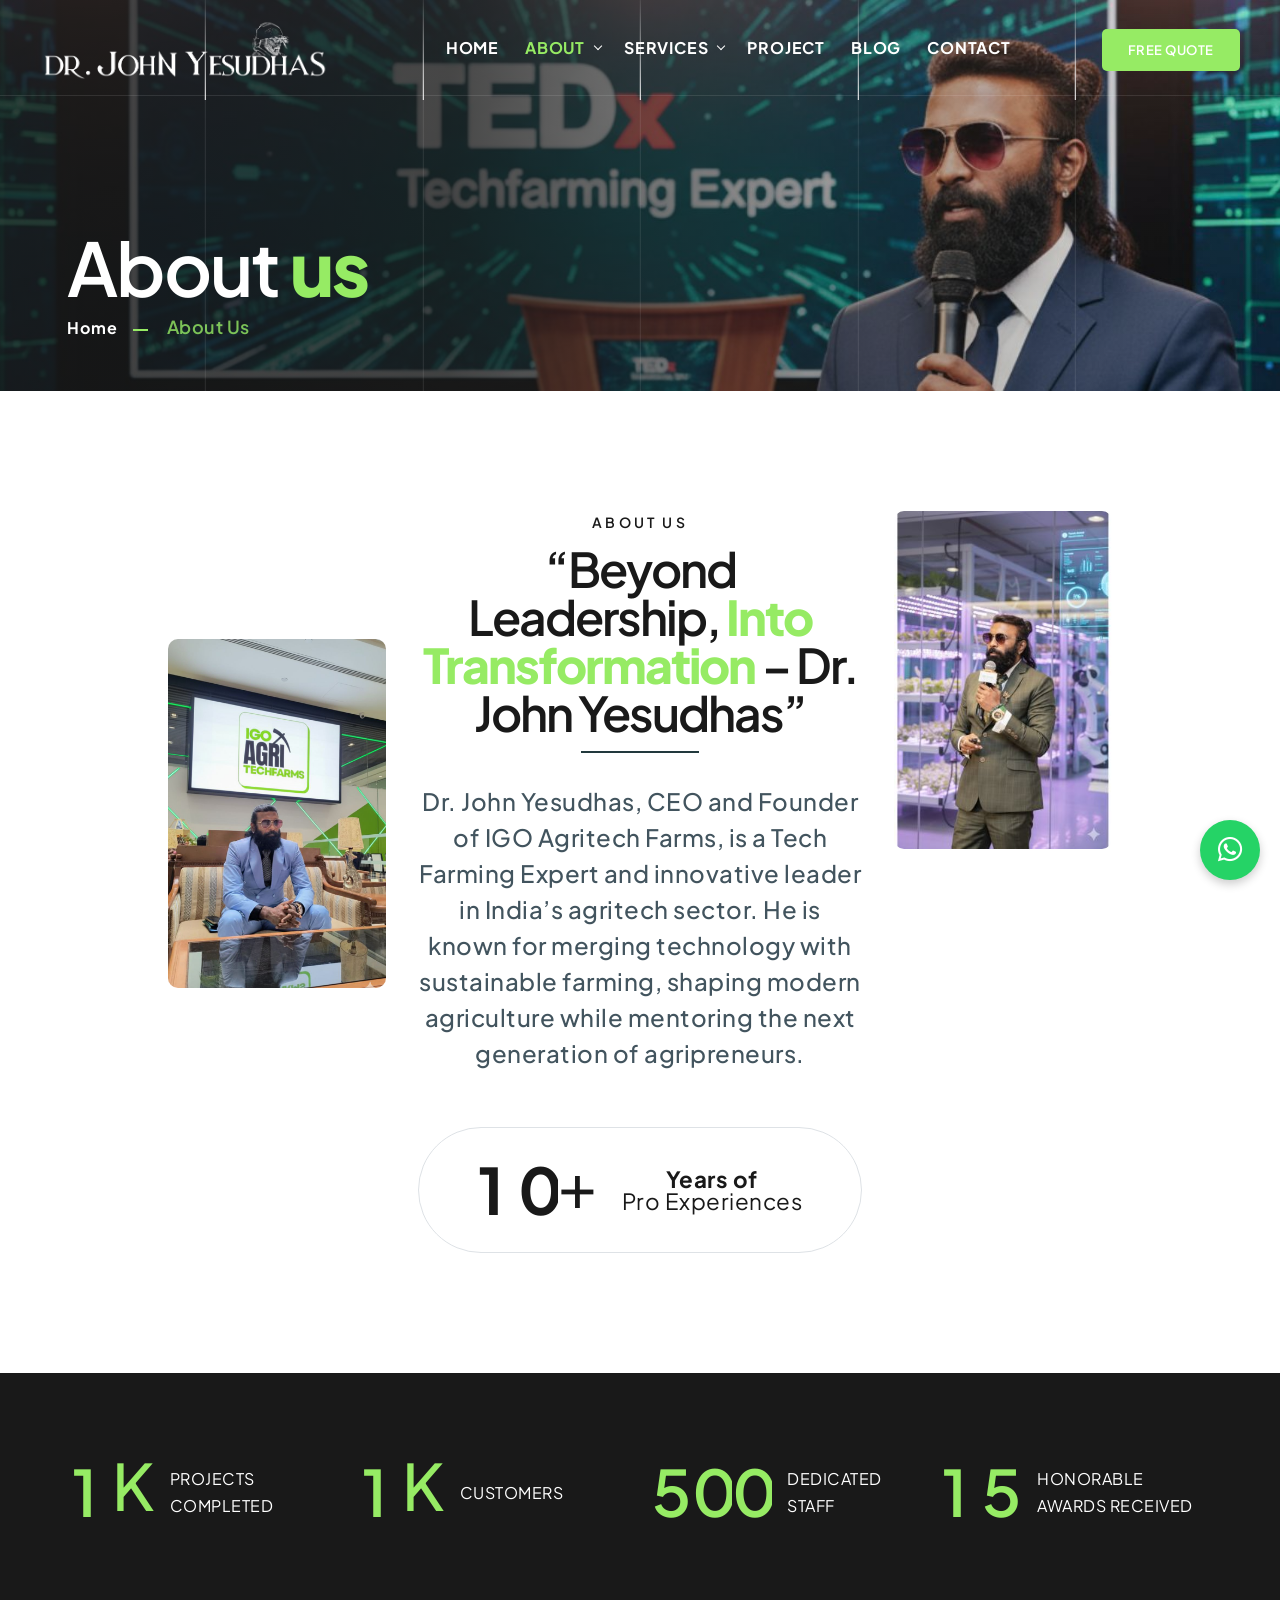
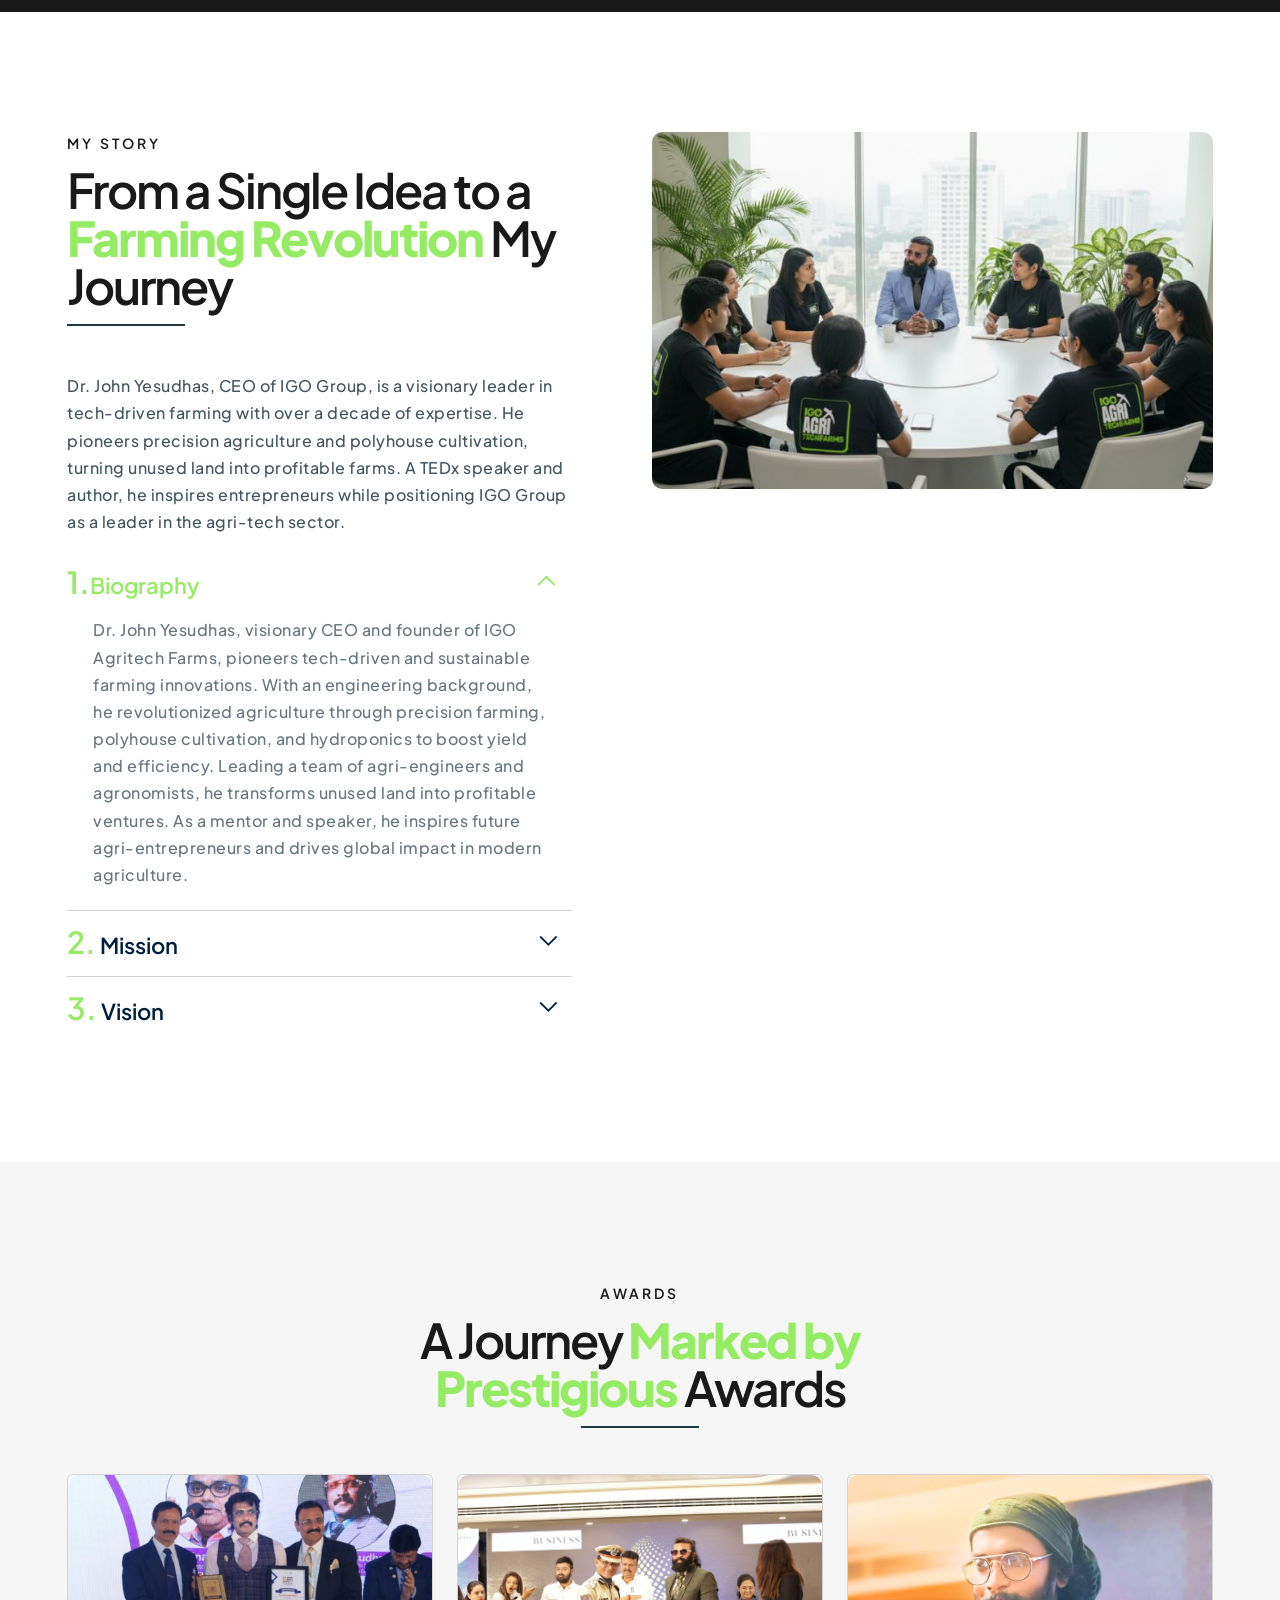
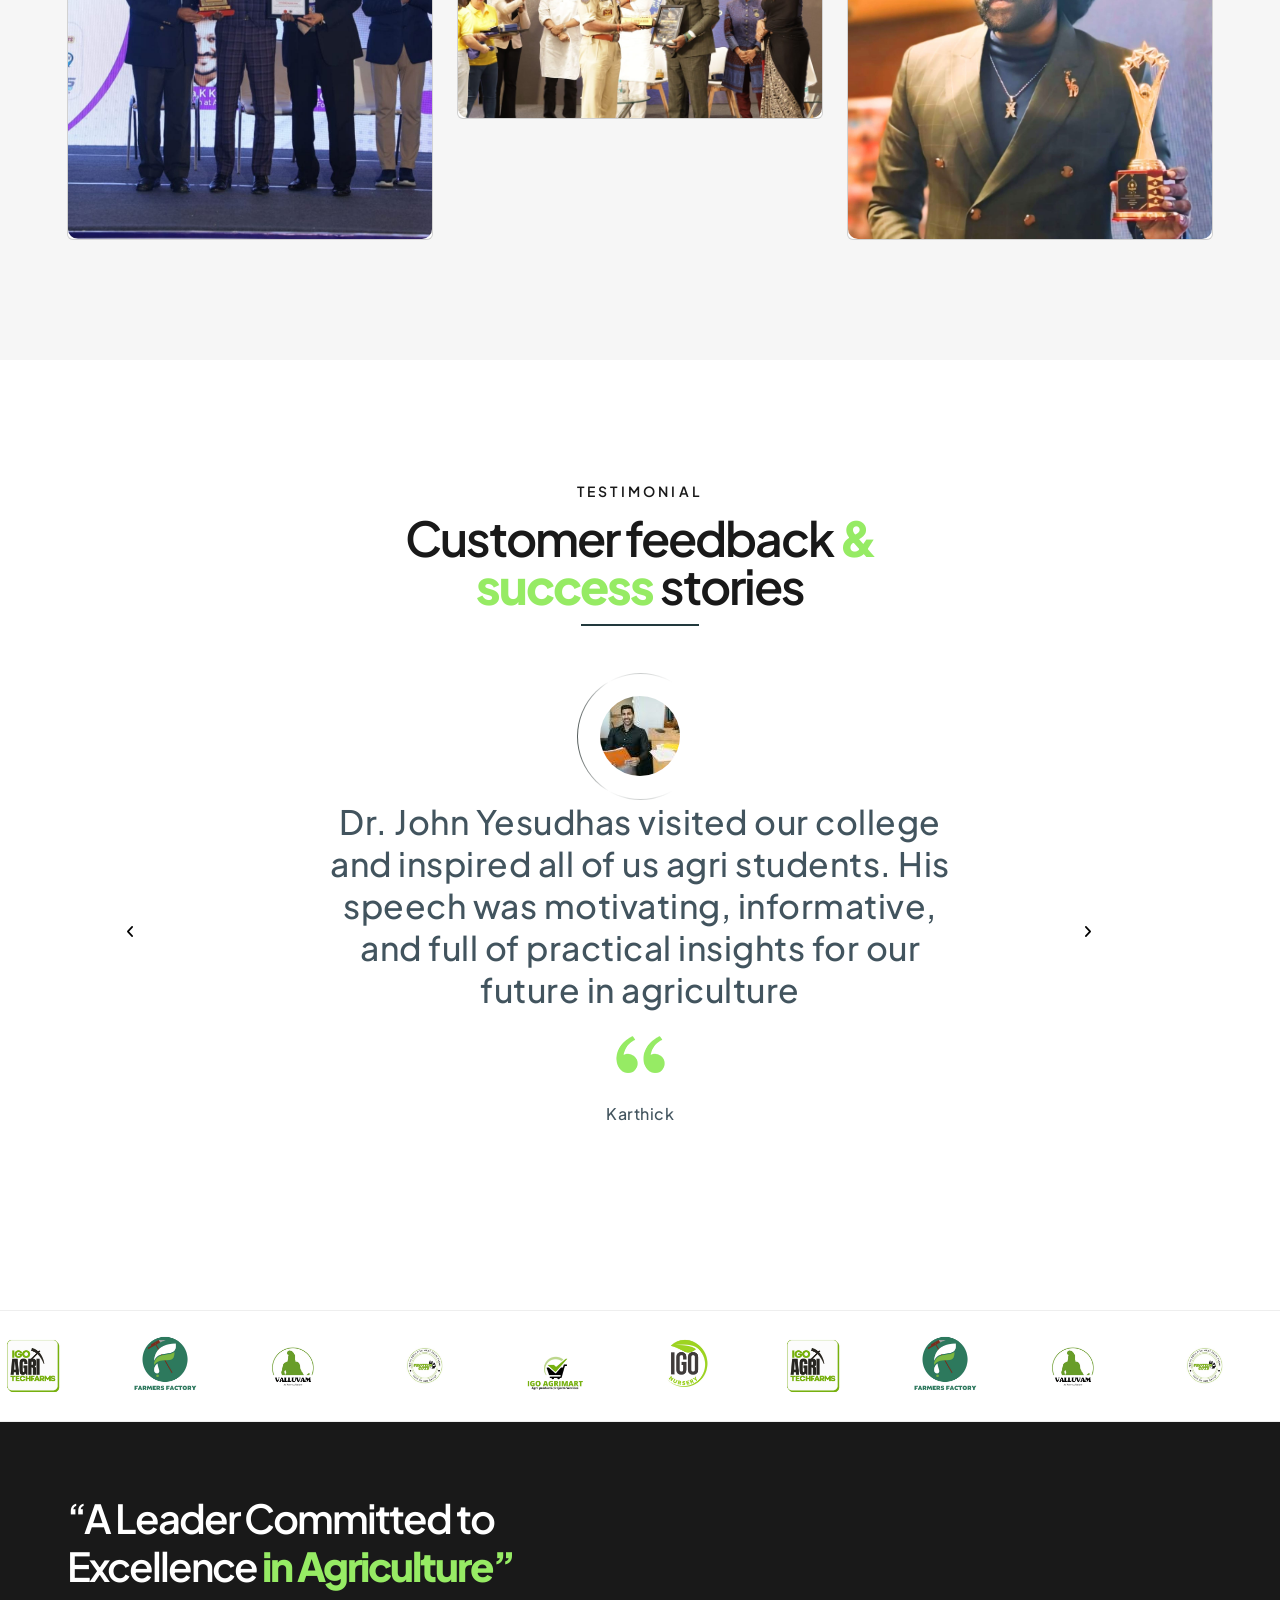
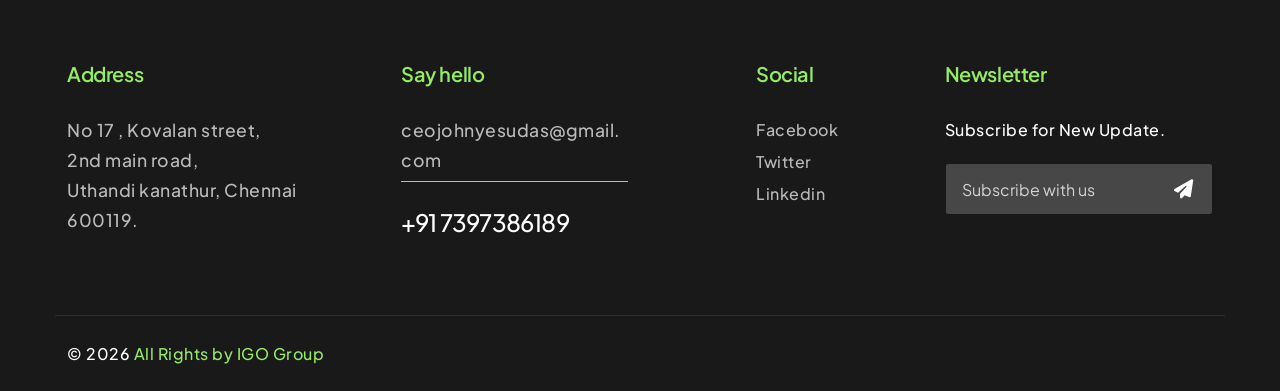
==== ceoprofile/ceo/about.html @ 913affe2 "Initial commit" ====
<!DOCTYPE html>
<html lang="en">

<head>

    <!-- metas -->
    <meta charset="utf-8">
    <meta name="author" content="Website Design Templates">
    <meta http-equiv="X-UA-Compatible" content="IE=edge">
    <meta name="viewport" content="width=device-width, initial-scale=1.0">
    <meta name="keywords" content="Digital Marketing & SEO Agency HTML Template">
    <meta name="description" content="Webrik - Digital Marketing & SEO Agency HTML Template">

    <!-- title  -->
    <title>Ceo Dr.John Yesudhas</title>

    <!-- favicon -->
    <link rel="shortcut icon" href="img/logos/favicon.jpg">
    <link rel="apple-touch-icon" href="img/logos/apple-touch-icon-57x57.jpg">
    <link rel="apple-touch-icon" sizes="72x72" href="img/logos/apple-touch-icon-72x72.jpg">
    <link rel="apple-touch-icon" sizes="114x114" href="img/logos/apple-touch-icon-114x114.jp">
    <link rel="stylesheet" href="https://cdnjs.cloudflare.com/ajax/libs/font-awesome/6.5.0/css/all.min.css">

    <!-- plugins -->
    <link rel="stylesheet" href="css/plugins.css">

    <!-- search css -->
    <link rel="stylesheet" href="search/search.css">

    <!-- quform css -->
    <link rel="stylesheet" href="quform/css/base.css">

    <!-- theme core css -->
    <link href="css/styles.css" rel="stylesheet">

    <!-- custom css -->
    <link href="css/custom.css" rel="stylesheet">
    <style>
        /* WhatsApp Button */
        .chat-btn {
            position: fixed;
            bottom: 20px;
            right: 20px;
            background-color: #25d366;
            color: #fff;
            border: none;
            border-radius: 50%;
            width: 60px;
            height: 60px;
            font-size: 28px;
            cursor: pointer;
            box-shadow: 0 4px 10px rgba(0, 0, 0, 0.2);
            z-index: 9999;
            display: flex;
            align-items: center;
            justify-content: center;
            transition: transform 0.3s ease;
        }

        .chat-btn:hover {
            transform: scale(1.1);
        }

        /* Popup */
        .chat-popup {
            position: fixed;
            bottom: 90px;
            right: 20px;
            width: 320px;
            background: #fff;
            border-radius: 12px;
            box-shadow: 0 4px 15px rgba(0, 0, 0, 0.3);
            flex-direction: column;
            overflow: hidden;
            z-index: 10000;

            /* Animation Defaults */
            opacity: 0;
            transform: translateY(30px);
            pointer-events: none;
            transition: all 0.3s ease;
        }

        .chat-popup.active {
            opacity: 1;
            transform: translateY(0);
            pointer-events: auto;
        }

        /* Header */
        .chat-header {
            background: #25d366;
            color: #fff;
            padding: 12px 16px;
            display: flex;
            justify-content: space-between;
            align-items: center;
        }

        .chat-header h4 {
            margin: 0;
            font-size: 18px;
        }

        .chat-header button {
            background: transparent;
            border: none;
            color: #fff;
            font-size: 24px;
            cursor: pointer;
        }

        /* Body */
        .chat-body {
            padding: 15px;
            display: flex;
            flex-direction: column;
            gap: 10px;
        }

        .chat-body input,
        .chat-body textarea {
            width: 100%;
            padding: 10px;
            border-radius: 8px;
            border: 1px solid #ccc;
            font-size: 14px;
        }

        .chat-body button {
            background-color: #25d366;
            border: none;
            color: #fff;
            padding: 10px;
            border-radius: 8px;
            cursor: pointer;
            font-size: 16px;
        }

        .chat-body button:hover {
            background-color: #1ebe57;
        }

        /* 🔹 Mobile Responsive */
        @media (max-width: 600px) {
            .chat-popup {
                width: 100%;
                height: 60%;
                right: 0;
                bottom: 0;
                border-radius: 20px 20px 0 0;
                transform: translateY(100%);
            }

            .chat-popup.active {
                transform: translateY(0);
            }

            .chat-btn {
                bottom: 15px;
                right: 15px;
                width: 55px;
                height: 55px;
                font-size: 26px;
            }
        }

        .brand-section {
            background: #fff;
            padding: 20px 0;
            overflow: hidden;
            border-top: 1px solid #eee;
            border-bottom: 1px solid #eee;
        }

        .brand-scroll {
            width: 100%;
            overflow: hidden;
            position: relative;
        }

        .brand-track {
            display: flex;
            align-items: center;
            width: max-content;
            gap: 60px;
            /* space between logos */
            animation: scrollLoop 30s linear infinite;
            will-change: transform;
            /* improves performance */
        }

        .brand-track img {
            height: 70px;
            /* medium size */
            width: auto;
            object-fit: contain;
            filter: grayscale(0%);
            transition: transform 0.3s ease, filter 0.3s ease;
        }

        /* Optional hover zoom */
        .brand-track img:hover {
            transform: scale(1.1);
            filter: grayscale(0%);
        }

        /* Loop scrolling animation */
        @keyframes scrollLoop {
            from {
                transform: translateX(0);
            }

            to {
                transform: translateX(-50%);
            }
        }

        /* Optional: pause when hover */
        .brand-section:hover .brand-track {
            animation-play-state: paused;
        }

        /* Responsive adjustments */
        @media (max-width: 768px) {
            .brand-track {
                gap: 40px;
                animation-duration: 45s;
                /* slower scroll for mobile */
            }

            .brand-track img {
                height: 50px;
            }
        }
    </style>

</head>

<body>

    <!-- PAGE LOADING
    ================================================== -->
    <div id="preloader"></div>

    <!-- MAIN WRAPPER
    ================================================== -->
    <div class="main-wrapper">

        <!-- HEADER
        ================================================== -->
        <header class="header-style1 menu_area-light">

            <div class="navbar-default border-bottom border-color-light-white">

                <!-- start top search -->
                <div class="top-search bg-primary">
                    <div class="container-fluid px-lg-1-6 px-xl-2-5 px-xxl-2-9">
                        <form class="search-form" action="search.html" method="GET" accept-charset="utf-8">
                            <div class="input-group">
                                <span class="input-group-addon cursor-pointer">
                                    <button class="search-form_submit fas fa-search text-white" type="submit"></button>
                                </span>
                                <input type="text" class="search-form_input form-control" name="s" autocomplete="off"
                                    placeholder="Type & hit enter...">
                                <span class="input-group-addon close-search mt-1"><i class="fas fa-times"></i></span>
                            </div>
                        </form>
                    </div>
                </div>
                <!-- end top search -->

                <div class="container-fluid px-lg-1-6 px-xl-2-5 px-xxl-2-9">
                    <div class="row align-items-center">
                        <div class="col-12 col-lg-12">
                            <div class="menu_area alt-font">
                                <nav class="navbar navbar-expand-lg navbar-light p-0">
                                    <div class="navbar-header navbar-header-custom">
                                        <!-- start logo -->
                                        <a href="index.html" class="navbar-brand">
                                            <img id="logo" src="img/logos/logo-inner.png" alt="logo"></a>
                                        <!-- end logo -->
                                    </div>

                                    <div class="navbar-toggler bg-primary"></div>

                                    <!-- start menu area -->
                                    <ul class="navbar-nav ms-auto" id="nav" style="display: none;">
                                        <li>
                                            <a href="index.html">Home</a>
                                            <!-- <ul>
                                                <li><a href="index.html">Home 01</a></li>
                                                <li><a href="index-02.html">Home 02</a></li>
                                                <li><a href="index-03.html">Home 03 - Dark Menu</a></li>
                                            </ul> -->
                                        </li>
                                        <li>
                                            <a href="about.html">About</a>
                                            <ul>
                                                <!-- <li><a href="services.html">Our Services</a></li> -->
                                                <li><a href="history.html">Our History</a></li>
                                                <!-- <li><a href="pricing.html">Pricing Plan</a></li> -->
                                                <li><a href="faq.html">FAQ's</a></li>
                                                <li><a href="awards.html">Awards</a></li>
                                                <li><a href="techfarming-innovation.html">Innovation</a></li>
                                                <!-- <li>
                                                    <a href="#">Others</a>
                                                    <ul>
                                                        <li><a href="404-page.html">404 Page</a></li>
                                                         <li><a href="coming-soon.html">Coming Soon</a></li> -->
                                                <!-- <li><a href="privacy-policy.html">Privacy Policy</a></li>
                                                        <li><a href="terms-conditions.html">Terms & Conditions</a></li>
                                                    </ul>
                                                </li>  -->
                                            </ul>
                                        </li>
                                        <li>
                                            <a href="#">Services</a>
                                            <ul>
                                                <li><a href="Empowering Farming.html">Empowering Farming Futures</a>
                                                </li>
                                                <li><a href="Innovation.html">Innovation Support</a></li>
                                                <li><a href="mentorship.html">Mentorship</a></li>
                                                <!-- <li><a href="brand-strategy.html">Brand Strategy</a></li>
                                                <li><a href="website-development.html">Website Development</a></li>
                                                <li><a href="seo-optimization.html">SEO Optimization</a></li> -->
                                            </ul>
                                        </li>
                                        <li>
                                            <a href="project.html">Project</a>
                                            <!-- <ul>
                                                <li>
                                                    <a href="#">Project</a>
                                                    <ul>
                                                        <!-- <li><a href="portfolio-two-columns.html">2 Columns</a></li>
                                                        <li><a href="portfolio.html">3 Columns - Standard</a></li> -->
                                            <!-- <li><a href="portfolio-four-columns.html">4 Columns</a></li>
                                                    </ul>
                                                </li>
                                                <li><a href="portfolio-details.html">Portfolio Details</a></li>
                                            </ul> -->
                                        </li>
                                        <li>
                                            <a href="blog.html">Blog</a>
                                            <!-- <ul>
                                                <li>
                                                    <a href="#">Blog Grid</a>
                                                    <ul>
                                                        <li><a href="blog-grid-two-columns.html">2 Columns</a></li>
                                                        <li><a href="blog-grid-two-columns-left-sidebar.html">2 Col –
                                                                Left Sidebar</a></li>
                                                        <li><a href="blog-grid-two-columns-right-sidebar.html">2 Col –
                                                                Right Sidebar</a></li>
                                                        <li><a href="blog-grid.html">3 Columns - Standard</a></li>
                                                    </ul>
                                                </li>
                                                <li><a href="blog-list.html">Blog List</a></li>
                                                <li><a href="blog-details.html">Blog Details</a></li>
                                            </ul> -->
                                        </li>
                                        <li><a href="contact.html">Contact</a></li>
                                    </ul>
                                    <!-- end menu area -->

                                    <!-- start attribute navigation -->
                                    <div class="attr-nav align-items-xl-center ms-xl-auto main-font">
                                        <ul>
                                            <!-- <li class="search"><a href="#"><i class="fas fa-search"></i></a></li> -->
                                            <li class="d-none d-xl-inline-block"><a href="contact.html"
                                                    class="btn-style01 md text-white"><span class="btn-text">Free
                                                        Quote</span></a></li>
                                        </ul>
                                    </div>
                                    <!-- end attribute navigation -->
                                </nav>
                            </div>
                        </div>
                    </div>
                </div>
            </div>
        </header>

        <!-- PAGE TITLE
        ================================================== -->
        <section class="page-title-section bg-img cover-background top-position1 left-overlay-secondary"
            data-overlay-dark="8" data-background="img/banner/page-title.jpg">
            <div class="container">
                <div class="row">
                    <div class="col-md-12">
                        <h1>About <span class="font-weight-800 text-primary">us</span></h1>
                        <ul class="list-unstyled">
                            <li><a href="index.html">Home</a></li>
                            <li>About Us</li>
                        </ul>
                    </div>
                </div>
            </div>
            <div class="line-animated">
                <span class="animated">&nbsp;</span>
                <span class="animated">&nbsp;</span>
                <span class="animated">&nbsp;</span>
                <span class="animated">&nbsp;</span>
                <span class="animated">&nbsp;</span>
            </div>
        </section>

        <!-- ABOUT
        ================================================== -->
        <section>
            <div class="container-fluid px-lg-8 px-xl-20 px-xxl-24">
                <div class="row mt-n1-9 justify-content-center">
                    <div class="col-6 col-lg-3 order-1 mt-1-9">
                        <div class="image-hover mt-lg-15 text-end wow fadeInUp" data-wow-delay="200ms">
                            <img src="img/content/about-08.jpg" alt="..." class="border-radius-10">
                        </div>
                    </div>
                    <div class="col-md-8 col-lg-6 order-3 order-lg-2 mt-1-9">
                        <div class="text-center px-xl-2 px-xxl-2-9">
                            <div class="section-title01 text-center center mb-1-9 mb-xxl-2-9 wow fadeInUp"
                                data-wow-delay="300ms">
                                <span class="text-secondary sub-title">About Us</span>
                                <h2 class="display-5 font-weight-600 lh-1 pb-3 mb-0 ls-minus-2px">“Beyond Leadership,
                                    <span class="text-primary font-weight-800">Into Transformation </span>– Dr. John
                                    Yesudhas”
                                </h2>
                            </div>
                            <p class="display-26 display-md-25 display-lg-24 display-xxl-22 lh-base mb-1-9 mb-lg-2-9 mb-xl-6 mb-xxl-10 wow fadeInUp"
                                data-wow-delay="400ms">Dr. John Yesudhas, CEO and Founder of IGO Agritech Farms, is a
                                Tech Farming Expert and innovative leader in India’s agritech sector. He is known for
                                merging technology with sustainable farming, shaping modern agriculture while mentoring
                                the next generation of agripreneurs.

                            </p>
                            <div class="d-flex align-items-center justify-content-center border rounded-pill py-2 py-xl-3 wow fadeInUp"
                                data-wow-delay="500ms">
                                <div class="display-3 text-secondary pe-4 font-weight-400">
                                    <div class="odometer" data-count="10">1</div>+
                                </div>
                                <div
                                    class="font-weight-700 text-secondary display-26 display-xl-25 display-xxl-23 lh-1">
                                    Years of <br> <span class="d-block font-weight-400">Pro Experiences</span>
                                </div>
                            </div>
                        </div>
                    </div>
                    <div class="col-6 col-lg-3 order-2 order-lg-3 mt-1-9">
                        <div class="text-start image-hover text-lg-end wow fadeInUp" data-wow-delay="600ms">
                            <img src="img/content/about-09.jpg" alt="..." class="border-radius-10">
                        </div>
                    </div>
                </div>
            </div>
        </section>

        <!-- COUNTER
        ================================================== -->
        <section class="bg-secondary counter-style01 py-9">
            <div class="container-fluid px-lg-8 px-xxl-20">
                <div class="row mt-n1-9">
                    <div class="col-sm-6 col-xl-3 mt-1-9 wow fadeInUp" data-wow-delay="200ms">
                        <div class="counter-bg">
                            <div class="flex-shrink-0">
                                <div class="text-primary lh-1 font-weight-500 d-inline-block display-3">
                                    <div class="odometer font-weight-600" data-count="1">1</div>K
                                </div>
                            </div>
                            <div class="flex-grow-1">
                                <div class="counter-title">
                                    <span class="text-white">Projects Completed</span>
                                </div>
                            </div>
                        </div>
                    </div>
                    <div class="col-sm-6 col-xl-3 mt-1-9 wow fadeInUp" data-wow-delay="300ms">
                        <div class="counter-bg">
                            <div class="flex-shrink-0">
                                <div class="text-primary lh-1 font-weight-500 d-inline-block display-3">
                                    <div class="odometer font-weight-600" data-count="1">1</div>K
                                </div>
                            </div>
                            <div class="flex-grow-1">
                                <div class="counter-title">
                                    <span class="text-white">Customers</span>
                                </div>
                            </div>
                        </div>
                    </div>
                    <div class="col-sm-6 col-xl-3 mt-1-9 wow fadeInUp" data-wow-delay="400ms">
                        <div class="counter-bg">
                            <div class="flex-shrink-0">
                                <div class="text-primary lh-1 font-weight-500 d-inline-block display-3">
                                    <div class="odometer font-weight-600" data-count="500">1</div>
                                </div>
                            </div>
                            <div class="flex-grow-1">
                                <div class="counter-title">
                                    <span class="text-white">Dedicated Staff</span>
                                </div>
                            </div>
                        </div>
                    </div>
                    <div class="col-sm-6 col-xl-3 mt-1-9 wow fadeInUp" data-wow-delay="500ms">
                        <div class="counter-bg">
                            <div class="flex-shrink-0">
                                <div class="text-primary lh-1 font-weight-500 d-inline-block display-3">
                                    <div class="odometer font-weight-600" data-count="15">1</div>
                                </div>
                            </div>
                            <div class="flex-grow-1">
                                <div class="counter-title">
                                    <span class="text-white">Honorable Awards Received</span>
                                </div>
                            </div>
                        </div>
                    </div>
                </div>
            </div>
        </section>

        <!-- PROCESS
        ================================================== -->
        <section>
            <div class="container">
                <div class="row mt-n1-9">
                    <div class="col-lg-6 mt-1-9 order-2 order-lg-1">
                        <div class="pe-xl-6">
                            <div class="section-title01 mb-1-9 mb-xl-2-9">
                                <span class="text-secondary sub-title">My Story</span>
                                <h2 class="display-5 font-weight-600 lh-1 pb-3 mb-0 ls-minus-2px">From a Single Idea to
                                    a <span class="text-primary font-weight-800">Farming Revolution </span>My Journey
                                </h2>
                            </div>
                            <p class="mb-0 mb-xl-3 wow fadeInUp" data-wow-delay="200ms">Dr. John Yesudhas, CEO of IGO
                                Group, is a visionary leader in tech-driven farming with over a decade of expertise. He
                                pioneers precision agriculture and polyhouse cultivation, turning unused land into
                                profitable farms. A TEDx speaker and author, he inspires entrepreneurs while positioning
                                IGO Group as a leader in the agri-tech sector.</p>
                            <div>
                                <div id="accordion" class="accordion-style style01">
                                    <div class="card wow fadeInUp" data-wow-delay="200ms">
                                        <div class="card-header" id="headingOne">
                                            <h5 class="mb-0">
                                                <button class="btn btn-link" data-bs-toggle="collapse"
                                                    data-bs-target="#collapseOne" aria-expanded="true"
                                                    aria-controls="collapseOne"><span
                                                        class="text-primary display-26 display-lg-22 display-xl-20">1.</span>Biography</button>
                                            </h5>
                                        </div>
                                        <div id="collapseOne" class="collapse show" aria-labelledby="headingOne"
                                            data-bs-parent="#accordion">
                                            <div class="card-body">
                                                Dr. John Yesudhas, visionary CEO and founder of IGO Agritech Farms,
                                                pioneers tech-driven and sustainable farming innovations. With an
                                                engineering background, he revolutionized agriculture through precision
                                                farming, polyhouse cultivation, and hydroponics to boost yield and
                                                efficiency. Leading a team of agri-engineers and agronomists, he
                                                transforms unused land into profitable ventures. As a mentor and
                                                speaker, he inspires future agri-entrepreneurs and drives global impact
                                                in modern agriculture. </div>
                                        </div>
                                    </div>
                                    <div class="card wow fadeInUp" data-wow-delay="300ms">
                                        <div class="card-header" id="headingTwo">
                                            <h5 class="mb-0">
                                                <button class="btn btn-link collapsed" data-bs-toggle="collapse"
                                                    data-bs-target="#collapseTwo" aria-expanded="false"
                                                    aria-controls="collapseTwo"><span
                                                        class="text-primary display-26 display-lg-22 display-xl-20">2.</span>
                                                    Mission</button>
                                            </h5>
                                        </div>
                                        <div id="collapseTwo" class="collapse" aria-labelledby="headingTwo"
                                            data-bs-parent="#accordion">
                                            <div class="card-body">
                                                To empower landowners and entrepreneurs by providing innovative,
                                                technology-driven farming solutions that maximize land use efficiency
                                                and profitability, while promoting sustainable and eco-friendly
                                                agricultural practices for a better future. Through education,
                                                motivation, and hands-on support, he aims to build successful
                                                agri-business ecosystems that inspire growth and transform communities.

                                            </div>
                                        </div>
                                    </div>
                                    <div class="card wow fadeInUp" data-wow-delay="400ms">
                                        <div class="card-header" id="headingThree">
                                            <h5 class="mb-0">
                                                <button class="btn btn-link collapsed" data-bs-toggle="collapse"
                                                    data-bs-target="#collapseThree" aria-expanded="false"
                                                    aria-controls="collapseThree"><span
                                                        class="text-primary display-26 display-lg-22 display-xl-20">3.</span>
                                                    Vision</button>
                                            </h5>
                                        </div>
                                        <div id="collapseThree" class="collapse" aria-labelledby="headingThree"
                                            data-bs-parent="#accordion">
                                            <div class="card-body">
                                                Dr. John Yesudhas, CEO of IGO Group, is a renowned tech farming expert
                                                and author specialized in precision agriculture. With over a decade of
                                                experience, he pioneers innovative farming techniques across all
                                                agricultural projects. Dr. John Yesudhas is dedicated to transforming
                                                traditional agriculture into a profitable, sustainable, and
                                                technology-driven industry that empowers farmers and nurtures future
                                                agritech leaders

                                            </div>
                                        </div>
                                    </div>
                                </div>
                            </div>
                        </div>
                    </div>
                    <div class="col-lg-6 mt-1-9 order-1 order-lg-2">
                        <div class="image-hover wow fadeInUp" data-wow-delay="600ms">
                            <img src="img/content/why-choose-02.jpg" alt="..." class="border-radius-10">
                        </div>
                    </div>
                </div>
            </div>
        </section>

        <!-- TEAM
        ================================================== -->
        <section class="bg-light">
            <div class="container">
                <div class="section-title01 text-center center mb-1-9 mb-xl-2-9">
                    <span class="text-secondary sub-title">Awards</span>
                    <h2 class="display-5 font-weight-600 lh-1 pb-3 mb-0 ls-minus-2px w-md-75 w-lg-65 w-xl-50 mx-auto">
                        A Journey <span class="text-primary font-weight-800"> Marked by Prestigious </span>Awards</h2>
                </div>
                <div class="row mt-n1-6">
                    <div class="col-md-6 col-lg-4 mt-1-6 wow fadeInUp" data-wow-delay="100ms">
                        <div class="card card-style04">
                            <div class="team-img">
                                <img src="img/awards/award-jpg.jpeg" alt="MSME Award" class="border-radius-10">
                                <div class="card-body">
                                    <span class="text-white opacity6">MSME AWARDS</span>
                                </div>
                            </div>
                            <ul class="mb-0 list-unstyled team-social">
                                <li><a href="#" class="text-white text-primary-hover"><i
                                            class="fa-brands fa-facebook-f"></i></a></li>
                                <li><a href="#" class="text-white text-primary-hover"><i
                                            class="fa-brands fa-x-twitter"></i></a></li>
                                <li><a href="#" class="text-white text-primary-hover"><i
                                            class="fab fa-linkedin-in"></i></a></li>
                                <li><a href="#" class="text-white text-primary-hover"><i class="ti-instagram"></i></a>
                                </li>
                            </ul>
                        </div>
                    </div>
                    <div class="col-md-6 col-lg-4 mt-1-6 wow fadeInUp" data-wow-delay="200ms">
                        <div class="card card-style04">
                            <div class="team-img">
                                <img src="img/awards/best-farm-engineering-company-i-india-2025.jpeg" alt="Best Farm Engineering Company in India 2025" class="border-radius-10">
                                <div class="card-body">
                                    <span class="text-white opacity6">INDIAS LEADING FARM ENGINEEERING BRAND
                                    </span>
                                </div>
                            </div>
                            <ul class="mb-0 list-unstyled team-social">
                                <li><a href="#" class="text-white text-primary-hover"><i
                                            class="fa-brands fa-facebook-f"></i></a></li>
                                <li><a href="#" class="text-white text-primary-hover"><i
                                            class="fa-brands fa-x-twitter"></i></a></li>
                                <li><a href="#" class="text-white text-primary-hover"><i
                                            class="fab fa-linkedin-in"></i></a></li>
                                <li><a href="#" class="text-white text-primary-hover"><i class="ti-instagram"></i></a>
                                </li>
                            </ul>
                        </div>
                    </div>
                    <div class="col-md-6 col-lg-4 mt-1-6 wow fadeInUp" data-wow-delay="300ms">
                        <div class="card card-style04">
                            <div class="team-img">
                                <img src="img/awards/award1-jpg.jpeg" alt="SISI Award" class="border-radius-10">
                                <div class="card-body">
                                    <span class="text-white opacity6">SISI AWARDS
                                    </span>
                                </div>
                            </div>
                            <ul class="mb-0 list-unstyled team-social">
                                <li><a href="#" class="text-white text-primary-hover"><i
                                            class="fa-brands fa-facebook-f"></i></a></li>
                                <li><a href="#" class="text-white text-primary-hover"><i
                                            class="fa-brands fa-x-twitter"></i></a></li>
                                <li><a href="#" class="text-white text-primary-hover"><i
                                            class="fab fa-linkedin-in"></i></a></li>
                                <li><a href="#" class="text-white text-primary-hover"><i class="ti-instagram"></i></a>
                                </li>
                            </ul>
                        </div>
                    </div>
                </div>
            </div>
        </section>


        <!-- TESTIMONIAL
        ================================================== -->
        <section>
            <div class="container">
                <div class="section-title01 text-center center mb-1-9 mb-xl-2-9">
                    <span class="text-secondary sub-title">Testimonial</span>
                    <h2 class="display-5 font-weight-600 lh-1 pb-3 mb-0 ls-minus-2px w-md-75 w-lg-65 w-xl-50 mx-auto">
                        Customer feedback <span class="text-primary font-weight-800">& success </span>stories
                    </h2>
                </div>

                <div class="row justify-content-center align-items-center">
                    <div class="col-10 col-xl-7">
                        <div class="testmonial-carousel-one owl-carousel w-100" data-owl='{
                      "loop": true,
                      "autoplay": true,
                      "autoplayTimeout": 3000,
                      "responsiveClass": true,
                      "smartSpeed": 900,
                      "dots": false,
                      "nav": true,
                      "navText": [
                        "<i class=\"fa-solid fa-angle-left\"></i>",
                        "<i class=\"fa-solid fa-angle-right\"></i>"
                      ],
                      "margin": 30,
                      "responsive": { "0": { "items": 1 }, "768": { "items": 1 } }
                    }'>

                            <div>
                                <div class="img">
                                    <img src="img/avatars/avatar-01.jpg" alt="..." class="rounded-circle">
                                </div>
                                <p class="display-25 display-sm-23 display-lg-18 lh-sm mb-4">
                                    Dr. John Yesudhas visited our college and inspired all of us agri students.
                                    His speech was motivating, informative, and full of practical insights for our
                                    future in agriculture
                                </p>
                                <img src="img/icons/quote-right.png" alt="..." class="mb-4">
                                <p>Karthick</p>
                            </div>

                            <div>
                                <div class="img">
                                    <img src="img/avatars/avatar-02.jpg" alt="..." class="rounded-circle">
                                </div>
                                <p class="display-25 display-sm-23 display-lg-18 lh-sm mb-4">
                                    Attending Dr. John Yesudhas’ speech was truly inspiring. His insights on
                                    agriculture,
                                    innovation, and technology were clear, informative, and easy to understand.
                                </p>
                                <img src="img/icons/quote-right.png" alt="..." class="mb-4">
                                <p>Sathish</p>
                            </div>

                            <div>
                                <div class="img">
                                    <img src="img/avatars/avatar-03.jpg" alt="..." class="rounded-circle">
                                </div>
                                <p class="display-25 display-sm-23 display-lg-18 lh-sm mb-4">
                                    Dr. John Yesudhas is a true role model for every young professional. His leadership,
                                    vision,
                                    and guidance inspire us to grow and excel in our careers.
                                </p>
                                <img src="img/icons/quote-right.png" alt="..." class="mb-4">
                                <p>Logesh</p>
                            </div>

                            <div>
                                <div class="img">
                                    <img src="img/avatars/avatar-04.jpg" alt="..." class="rounded-circle">
                                </div>
                                <p class="display-25 display-sm-23 display-lg-18 lh-sm mb-4">
                                    Our experience with IGO Group has been exceptional. Dr. John Yesudhas and his team
                                    made the project seamless,
                                    providing full support and expert guidance. Highly satisfied with the results!
                                </p>
                                <img src="img/icons/quote-right.png" alt="..." class="mb-4">
                                <p>Akil</p>
                            </div>
                        </div>
                    </div>
                </div>
            </div>
        </section>

        <section class="brand-section">
            <div class="brand-scroll">
                <div class="brand-track">
                    <!-- One full set -->
                    <img src="img/brand/brand-1.jpg" alt="Brand 1" />
                    <img src="img/brand/brand-2.jpg" alt="Brand 2" />
                    <img src="img/brand/brand-3.jpg" alt="Brand 3" />
                    <img src="img/brand/brand-4.jpg" alt="Brand 4" />
                    <img src="img/brand/brand-5.jpg" alt="Brand 5" />
                    <img src="img/brand/brand-6.jpg" alt="Brand 6" />

                    <!-- Duplicate set (for seamless looping) -->
                    <img src="img/brand/brand-1.jpg" alt="Brand 1" />
                    <img src="img/brand/brand-2.jpg" alt="Brand 2" />
                    <img src="img/brand/brand-3.jpg" alt="Brand 3" />
                    <img src="img/brand/brand-4.jpg" alt="Brand 4" />
                    <img src="img/brand/brand-5.jpg" alt="Brand 5" />
                    <img src="img/brand/brand-6.jpg" alt="Brand 6" />
                </div>
            </div>
        </section>

        <!-- WhatsApp Chat Button -->
        <button class="chat-btn" id="chatBtn">
            <i class="fa-brands fa-whatsapp"></i>
        </button>

        <!-- Popup Form -->
        <div class="chat-popup" id="chatPopup">
            <div class="chat-header">
                <h4>Chat with Us</h4>
                <button id="closeChat">&times;</button>
            </div>
            <div class="chat-body">
                <input type="text" id="userName" placeholder="Your Name" required>
                <textarea id="userMessage" rows="3" placeholder="Type your message..." required></textarea>
                <button id="sendMsg">Send on WhatsApp</button>
            </div>
        </div>
        <script>
            const chatBtn = document.getElementById('chatBtn');
            const chatPopup = document.getElementById('chatPopup');
            const closeChat = document.getElementById('closeChat');
            const sendMsg = document.getElementById('sendMsg');

            // Toggle Popup
            chatBtn.addEventListener('click', () => {
                chatPopup.classList.toggle('active');
            });

            closeChat.addEventListener('click', () => {
                chatPopup.classList.remove('active');
            });

            // Send WhatsApp Message
            sendMsg.addEventListener('click', (e) => {
                e.preventDefault();
                const name = document.getElementById('userName').value.trim();
                const message = document.getElementById('userMessage').value.trim();

                if (!name || !message) {
                    alert('Please enter your name and message');
                    return;
                }

                const phoneNumber = "7397386189";
                const text = `Hello, I'm ${name}. ${message}`;
                const whatsappURL = `https://wa.me/${phoneNumber}?text=${encodeURIComponent(text)}`;

                window.open(whatsappURL, '_blank');
            });

        </script>


        <!-- FOOTER
        ================================================== -->
        <footer class="bg-secondary pt-2-9 pt-md-6 pt-xl-8">
            <div class="container">
                <div class="row mb-2-9 mb-md-6 mb-xl-8">
                    <div class="col-md-8 col-xl-6">
                        <h2 class="mb-0 display-6 font-weight-600 text-white ls-minus-2px">“A Leader Committed to
                            Excellence <span class="font-weight-800 text-primary"> in Agriculture”</span></h2>
                    </div>
                </div>
                <div class="row border-bottom border-color-light-white pb-2-9 pb-md-6 pb-xl-8 mt-n2-9">
                    <div class="col-sm-6 col-xl-3 mt-2-9">
                        <h3 class="font-weight-600 text-primary h5 mb-1-6 mb-md-1-9">Address</h3>
                        <address class="mb-0 display-29 display-md-28 text-white opacity7">No 17 ,
                            Kovalan street,
                            <br>2nd main road,
                            <br> Uthandi kanathur, Chennai 600119.
                        </address>
                    </div>
                    <div class="col-sm-6 col-xl-3 mt-2-9">
                        <div class="ps-sm-2-6 ps-xxl-5">
                            <h3 class="font-weight-600 text-primary h5 mb-1-6 mb-md-1-9">Say hello</h3>
                            <p class="email"><a href="mailto:info@yourdomain.com"
                                    class="display-29 display-md-28">ceojohnyesudas@gmail.com
                                </a></p>
                            <p class="phone"><a href="tel:+442056581823"
                                    class="display-26 display-md-25 display-xl-24">+91 7397386189</a></p>
                        </div>
                    </div>
                    <div class="col-sm-6 col-xl-3 mt-2-9">
                        <div class="ps-xl-8 ps-xl-12">
                            <h3 class="font-weight-600 text-primary h5 mb-1-6 mb-md-1-9">Social</h3>
                            <ul class="footer-list mb-0 ps-0">
                                <li>
                                    <a href="https://www.facebook.com/johnyesudhass/">Facebook</a>
                                </li>
                                <li>
                                    <a href="#">Twitter</a>
                                </li>
                                <li>
                                    <a
                                        href="https://www.linkedin.com/in/drjohnyesudhas?utm_source=share&utm_campaign=share_via&utm_content=profile&utm_medium=android_app">Linkedin</a>
                                </li>
                            </ul>
                        </div>
                    </div>
                    <div class="col-sm-6 col-xl-3 mt-2-9">
                        <div class="ps-sm-2-6 ps-xl-0">
                            <h3 class="font-weight-600 text-primary h5 mb-1-6 mb-md-1-9">Newsletter</h3>
                            <p class="text-white w-95">Subscribe for New Update.</p>
                            <form class="quform newsletter-form" action="quform/newsletter-two.php" method="post"
                                enctype="multipart/form-data" onclick="">

                                <div class="quform-elements">
                                    <div class="row">

                                        <!-- Begin Text input element -->
                                        <div class="col-md-12">
                                            <div class="quform-element mb-0">
                                                <div class="quform-input">
                                                    <input class="form-control" id="email_address" type="text"
                                                        name="email_address" placeholder="Subscribe with us">
                                                </div>
                                            </div>
                                        </div>
                                        <!-- End Text input element -->

                                        <!-- Begin Submit button -->
                                        <div class="col-md-12">
                                            <div class="quform-submit-inner">
                                                <button class="btn btn-white text-white m-0" type="submit"><i
                                                        class="fas fa-paper-plane"></i></button>
                                            </div>
                                            <div class="quform-loading-wrap"><span class="quform-loading"></span></div>
                                        </div>
                                        <!-- End Submit button -->
                                    </div>

                                </div>

                            </form>
                        </div>
                    </div>
                </div>
                <div class="row py-4">
                    <div class="col-lg-12">
                        <p class="mb-0 text-white">&copy; <span class="current-year">&nbsp;</span>
                            <a href="#" class="text-primary text-white-hover">All Rights by IGO Group</a>
                        </p>
                    </div>
                </div>
            </div>
        </footer>

    </div>

    <!-- all js include start -->

    <!-- jQuery -->
    <script src="js/jquery.min.js"></script>

    <!-- popper js -->
    <script src="js/popper.min.js"></script>

    <!-- bootstrap -->
    <script src="js/bootstrap.min.js"></script>

    <!-- search -->
    <script src="search/search.js"></script>

    <!-- navigation -->
    <script src="js/nav-menu.js"></script>

    <!-- owl carousel -->
    <script src="js/owl.carousel.js"></script>

    <!-- jarallax -->
    <script src="js/jarallax.min.js"></script>

    <!-- jarallax video -->
    <script src="js/jarallax-video.js"></script>

    <!-- stellar js -->
    <script src="js/jquery.stellar.min.js"></script>

    <!-- waypoints js -->
    <script src="js/waypoints.min.js"></script>

    <!-- odometer js -->
    <script src="js/odometer.min.js"></script>

    <!-- countdown js -->
    <script src="js/countdown.js"></script>

    <!-- jquery.magnific-popup js -->
    <script src="js/jquery.magnific-popup.min.js"></script>

    <!-- lightgallery js -->
    <script src="js/lightgallery-all.js"></script>

    <!-- mousewheel js -->
    <script src="js/jquery.mousewheel.min.js"></script>

    <!-- wow js -->
    <script src="js/wow.js"></script>

    <!-- smoothscroll js -->
    <script src="js/smoothscroll.js"></script>

    <!-- custom scripts -->
    <script src="js/main.js"></script>

    <!-- form plugins js -->
    <script src="quform/js/plugins.js"></script>

    <!-- form scripts js -->
    <script src="quform/js/scripts.js"></script>

    <!-- all js include end -->

</body>

</html>
---- ceoprofile/ceo/css/plugins.css ----
/*-----------------------------------------------------------------------------------

    Theme Name: Webrik - Digital Marketing & SEO Agency HTML Template
    Description: Digital Marketing & SEO Agency HTML Template
    Author: Website Design Templates
    Version: 1.0

-----------------------------------------------------------------------------------*/

/* ----------------------------------------------------------------
			[ All CSS Plugins & Default Classes File ]
-----------------------------------------------------------------*/

/* == bootstrap == */
@import url("plugins/bootstrap.min.css");

/* == animate == */
@import url("plugins/animate.css");

/* == fontawesome icon font == */
@import url("plugins/fontawesome-all.min.css");

/* == themify font == */
@import url("plugins/themify-icons.css");

/* == magnific-popup == */
@import url("plugins/magnific-popup.css");

/* == owl.carousel == */
@import url("plugins/owl.carousel.css");

/* == owl theme.carousel == */
@import url("plugins/owl.theme.default.css");

/* == odometer theme default == */
@import url("plugins/odometer-theme-default.css");

/* == lightgallery css == */
@import url("plugins/lightgallery.css");

/* == default classes == */
@import url("plugins/default.css");

/* == navigation == */
@import url("plugins/nav-menu.css");
---- ceoprofile/ceo/search/search.css ----
/*Search styles*/
.search-form_label{ width: 100%; display: block; padding: 10px 50px 10px 10px; background: trancparent; border: 1px solid #c9c9c9; }
.search-form_input{ outline: none; background-color: transparent; border: none; -webkit-appearance: none; border-radius: 0; vertical-align: baseline; box-shadow: none; color: #000; display: block; width: 100%; font-size: 16px; line-height: 16px; height: 37px; }
.search-form + *{ margin-top: 25px; }
.search-form.on{ display: block; }
.search-form_submit { background: none; border:none; cursor: pointer; margin-top: 12px; line-height: normal; font-size: 16px; }

.search-frame,.search-frame body{ width: 100%; height: auto; background: transparent; }
.search-frame,.search-frame body,.search-frame h1,.search-frame h2,.search-frame h3,.search-frame h4,.search-frame h5,.search-frame h6,.search-frame p,.search-frame em{ margin: 0; padding: 0; border: 0; font-size: 100%; vertical-align: top; }
.search-frame img{ max-width: 100%; height: auto; }
.search-frame a{ color: inherit; text-decoration: none; -moz-transition: 0.3s all ease; -webkit-transition: 0.3s all ease; -o-transition: 0.3s all ease; transition: 0.3s all ease; }
.search-frame a:active{ background: transparent; }
.search-frame a:focus{ outline: none; }
.search-frame h4{ font-size: 20px; text-transform: none; margin-bottom: 10px; }
.search-frame h4 a:hover{ color: #000; }
.search-frame .search_list{ margin: 0; padding: 0; border: 0; vertical-align: top; list-style-type: none; counter-reset: num1; }
.search-frame .search_list p{ font-size: 15px; }
.search-frame .search_list .match{ color: #000; font-size: 12px; display: block; }
.search-frame .search_list li{ padding: 20px 20px 20px 50px; position: relative; -moz-transition: 0.3s all ease; -webkit-transition: 0.3s all ease; -o-transition: 0.3s all ease; transition: 0.3s all ease; }
.search-frame .search_list li:hover{ background: rgba(213, 213, 213,0.3); }
.search-frame .search_list li:before{ color: #000; content: counter(num1) '.'; font-weight: 600; counter-increment: num1; position: absolute; left: 5px; top: 15px; font-size: 20px; line-height: inherit; }
.search-frame .search_list li + li{ border-top: 3px solid #000; }
.search-frame .search{ color: #000; font-weight: 700; }
.search-frame .match{ color: #222533; font-size: 12px; display: block; }
.search-frame * + p{ margin-top: 16px; }
.search-frame .content{ padding-top: 40px; padding-bottom: 40px; }
.search-frame .search_head{ padding-bottom: 25px; }


@media screen and (max-width: 991px){
	.search-frame h4 { font-size: 18px; }
	.search-frame .search_list li { padding: 15px 15px 15px 50px; }
	.search-frame .search_list li:before { font-size: 18px; top: 13px; }
}

@media screen and (max-width: 767px){
	.search-frame h4 { font-size: 16px; }
	.search-frame .search_list li { padding: 15px 15px 15px 45px; }
	.search-frame .search_list li:before { font-size: 16px; top: 14px; }
}
---- ceoprofile/ceo/quform/css/base.css ----
/***************************************
 * Quform Responsive Ajax Contact Form
 *
 * Base Stylesheet
 *
 * Copyright (c) ThemeCatcher 2009 - 2021
 * https://www.themecatcher.net/
 ***************************************/
/*Border-box*/
.quform-outer, .quform-outer * {
	-webkit-box-sizing: border-box;
	-moz-box-sizing: border-box;
	box-sizing: border-box;
}

/*Clearfix*/
.quform-cf:before,
.quform-cf:after,
.quform-elements:before,
.quform-elements:after,
.quform-element:before,
.quform-element:after,
.quform-options:before,
.quform-options:after,
.quform-captcha:before,
.quform-captcha:after,
.quform-submit:before,
.quform-submit:after,
.quform-group-wrap:before,
.quform-group-wrap:after,
.quform-group-row:before,
.quform-group-row:after,
.quform-group-title-description-wrap:before,
.quform-group-title-description-wrap:after,
.quform-error-wrap:before,
.quform-error-wrap:after,
.quform-select-replaced .quform-input:before,
.quform-select-replaced .quform-input:after {
	content: " ";
	display: table;
}
.quform-cf:after,
.quform-elements:after,
.quform-element:after,
.quform-options:after,
.quform-captcha:after,
.quform-submit:after,
.quform-group-wrap:after,
.quform-group-row:after,
.quform-group-title-description-wrap:after,
.quform-error-wrap:after,
.quform-select-replaced .quform-input:after {
	clear: both;
}
.quform-cf,
.quform-elements,
.quform-element,
.quform-options,
.quform-captcha,
.quform-submit,
.quform-group-wrap,
.quform-group-row,
.quform-group-title-description-wrap,
.quform-error-wrap,
.quform-select-replaced .quform-input {
	zoom: 1;
} /* IE < 8 */

/*Cross browser fixes*/
.quform-inner input[type="checkbox"], .quform-inner input[type="radio"] {
	vertical-align: middle;
}
.quform-element > .quform-spacer > label, .quform-option label {
	vertical-align: middle;
	display: inline-block;
	min-height: 20px;
}
.quform-inner button::-moz-focus-inner {border: 0;}
.quform-inner :focus, .quform-inner a:focus{outline: 0}/* removes gray dotted outline */
.quform-inner input.middle:focus, .quform-inner select.middle:focus, .quform-inner textarea.middle:focus {outline-width: 0;}
.quform-inner input:focus, .quform-inner select:focus, .quform-inner textarea:focus {outline: none;}

.quform-inner textarea { overflow: auto; vertical-align:top; } /* IE7 + Chrome spacing fix */
.quform-inner button, .quform-inner input{ /* IE7 extra spacing fix */
	width: auto;
}
.quform-inner input[type="file"] {max-width: 100%;}

/*Main Wrappers*/
.quform-inner .quform-elements {
	margin: 0;
	padding: 0;
}
.quform-spacer {
	padding-bottom: 10px;
	height: 1px;
	height: auto;
	min-height: 1px;
}
.quform-element {
	height: 1px;
	height: auto;
	min-height: 1px;
}
/*Hidden*/
.quform-hidden {
	display: none
}
/*Required*/
.quform-element label span.quform-required {
	color: #cc0101;
	font-size: 10px;
}

/*Default input, selects and textareas*/
.quform-elements .quform-element-text input,
.quform-elements .quform-element-captcha input,
.quform-elements .quform-element-password input,
.quform-elements .quform-element select,
.quform-elements .quform-element textarea {
	margin: 0;
	margin-bottom: 3px;
	padding: 2px;
	min-width: 10px;
	max-width: 100%;
}
.quform-elements .quform-element-text input:hover,
.quform-elements .quform-element-captcha input:hover,
.quform-elements .quform-element-password input:hover,
.quform-elements .quform-element select:hover,
.quform-elements .quform-element textarea:hover,
.quform-elements .quform-element-text input:active,
.quform-elements .quform-element-captcha input:active,
.quform-elements .quform-element-password input:active,
.quform-elements .quform-element select:active,
.quform-elements .quform-element textarea:active,
.quform-elements .quform-element-text input:focus,
.quform-elements .quform-element-captcha input:focus,
.quform-elements .quform-element-password input:focus,
.quform-elements .quform-element select:focus,
.quform-elements .quform-element textarea:focus
{color: #000;}

/* Helper class to increase the height on textarea */
.quform-textarea  {
	height: 150px;
}

/* Default Label*/
.quform-element > label {
	font-weight: bold;
	padding-bottom: 10px;
	position: relative;
	display: inline-block;
	float: none;
	width: auto;
}

/*Element Description*/
.quform-element p.quform-description {
	padding: 2px 0 0;
	font-size: 11px;
	line-height: 15px;
	font-style: italic;
}

/*Headings*/
h3.quform-title {
	font-size: 22px;
	font-weight: bold;
	margin: 0;
	padding-bottom: 8px;
}

/*Form Description*/
p.quform-description {
	font-size: 12px;
	margin: 0;
	padding-bottom: 20px;
}

/*Check box and radio buttons*/
.quform-element .quform-options {
	margin: 0;
	padding: 0;
}
.quform-element .quform-options .quform-option {
	margin: 0;
	padding: 0;
	height: 25px;
	height: auto;
	min-height: 25px;
}
.quform-element .quform-options .quform-option label {
	position: relative;
}
.quform-elements .quform-element .quform-options .quform-option input {
	border: none;
}
.quform-options .quform-option label { line-height: 23px; }

/*Radio and checkboxes inline option*/
.quform-element .quform-options-inline > .quform-option {
	display: inline;
	padding: 0 15px 5px 0;
	float: left;
}
.quform-options-inline .quform-option label {white-space: nowrap;}

/*Captcha*/
.quform-captcha-inner {
   position: relative;
   float: left;
}
.quform-captcha-inner {
	position: relative;
	float: left;
	background: url(../images/captcha-refresh-icon.png) no-repeat center center;
}
.quform-captcha-inner img {
	max-width: 100%;
	display: block;
}
/*Groups*/
.quform-group-title-description-wrap {
	margin: 0 0 10px 0;
}
.quform-group-title {
	font-size: 17px;
	line-height: 25px;
	font-weight: bold;
	margin: 0;
	padding-bottom: 2px;
}
p.quform-group-description {
	font-size: 13px;
	line-height: 20px;
	margin: 0;
	padding-bottom: 0;
}
.quform-group-style-bordered > .quform-group-elements {
	border: solid 1px #CCC;
	padding: 10px 10px 0;
}
.quform-group-row {
	padding: 0;
	margin: 0;
}
.quform-group-row > .quform-element,
.quform-group-row > .quform-group-wrap,
.quform-group-row > .quform-submit {
	display: inline-block;
	*display: inline;
	zoom: 1;
	min-height: 1px;
	float: left;
	padding: 0;
	vertical-align: top;
}
.quform-group-row > .quform-submit.quform-submit-inline {
	margin-top: 17px;
}
.quform-group-alignment-proportional > .quform-group-elements > .quform-group-row-1cols > .quform-element,
.quform-group-alignment-proportional > .quform-group-elements > .quform-group-row-1cols > .quform-group-wrap,
.quform-group-alignment-proportional > .quform-group-elements > .quform-group-row-1cols > .quform-submit {
	width: 100%;
}
.quform-group-alignment-proportional > .quform-group-elements > .quform-group-row-2cols > .quform-element,
.quform-group-alignment-proportional > .quform-group-elements > .quform-group-row-2cols > .quform-group-wrap,
.quform-group-alignment-proportional > .quform-group-elements > .quform-group-row-2cols > .quform-submit  {
	width: 50%;
	*width: 49.9%;
}
.quform-group-alignment-proportional > .quform-group-elements > .quform-group-row-3cols  > .quform-element,
.quform-group-alignment-proportional > .quform-group-elements > .quform-group-row-3cols > .quform-group-wrap,
.quform-group-alignment-proportional > .quform-group-elements > .quform-group-row-3cols > .quform-submit  {
	width: 33.3%;
}
.quform-group-alignment-proportional > .quform-group-elements > .quform-group-row-4cols > .quform-element,
.quform-group-alignment-proportional > .quform-group-elements > .quform-group-row-4cols > .quform-group-wrap,
.quform-group-alignment-proportional > .quform-group-elements > .quform-group-row-4cols > .quform-submit {
	width: 25%;
	*width: 24.9%;
}
.quform-group-alignment-proportional > .quform-group-elements > .quform-group-row-5cols > .quform-element,
.quform-group-alignment-proportional > .quform-group-elements > .quform-group-row-5cols > .quform-group-wrap,
.quform-group-alignment-proportional > .quform-group-elements > .quform-group-row-5cols > .quform-submit {
	width: 20%;
	*width: 19.9%;
}
.quform-group-alignment-left > .quform-group-elements > .quform-group-row > .quform-element,
.quform-group-alignment-left > .quform-group-elements > .quform-group-row > .quform-group-wrap,
.quform-group-alignment-left > .quform-group-elements > .quform-group-row > .quform-submit {
	float: none;
	width: auto;
}
.quform-group-alignment-left > .quform-group-elements > .quform-group-row > .quform-group-alignment-proportional {
	width: 100%;
	clear: both;
}
/*Spacing in groups*/
.quform-group-alignment-proportional > .quform-group-elements > .quform-group-row > .quform-element .quform-spacer,
.quform-group-alignment-proportional > .quform-group-elements > .quform-group-row > .quform-submit .quform-submit-inner,
.quform-group-alignment-left > .quform-group-elements > .quform-group-row > .quform-element .quform-spacer,
.quform-group-alignment-left > .quform-group-elements > .quform-group-row > .quform-submit .quform-submit-inner {
	padding: 0 5px 10px 5px;
}
.quform-group-alignment-proportional > .quform-group-elements > .quform-group-row > .quform-element:first-child .quform-spacer,
.quform-group-alignment-proportional > .quform-group-elements > .quform-group-row > .quform-submit:first-child .quform-submit-inner,
.quform-group-alignment-left > .quform-group-elements > .quform-group-row > .quform-element:first-child .quform-spacer,
.quform-group-alignment-left > .quform-group-elements > .quform-group-row > .quform-submit:first-child .quform-submit-inner {
	padding-left: 0;
}
.quform-group-alignment-proportional > .quform-group-elements > .quform-group-row > .quform-element:last-child .quform-spacer,
.quform-group-alignment-proportional > .quform-group-elements > .quform-group-row > .quform-submit:last-child .quform-submit-inner,
.quform-group-alignment-left > .quform-group-elements > .quform-group-row > .quform-element:last-child .quform-spacer,
.quform-group-alignment-left > .quform-group-elements > .quform-group-row > .quform-submit:last-child .quform-submit-inner {
	padding-right: 0;
}
.quform-group-alignment-proportional > .quform-group-elements > .quform-group-row.quform-group-row-1cols > .quform-element .quform-spacer,
.quform-group-alignment-proportional > .quform-group-elements > .quform-group-row.quform-group-row-1cols > .quform-submit .quform-submit-inner,
.quform-group-alignment-left > .quform-group-elements > .quform-group-row.quform-group-row-1cols > .quform-element .quform-spacer,
.quform-group-alignment-left > .quform-group-elements > .quform-group-row.quform-group-row-1cols > .quform-submit .quform-submit-inner {
	padding: 0 5px 10px 5px;
}
.quform-group-wrap > .quform-group-elements .quform-group-wrap > .quform-group-elements {
	margin: 0 5px;
}
.quform-group-style-bordered.quform-group-wrap {
	margin-bottom: 15px;
}
.quform-group-wrap > .quform-group-elements .quform-group-row .quform-group-style-bordered.quform-group-wrap {
	margin-bottom: 0;
}
.quform-group-style-plain.quform-group-wrap {
	margin: 0;
}
.quform-group-wrap .quform-group-row > .quform-group-style-plain.quform-group-wrap {
	margin: 0;
}
.quform-group-wrap .quform-group-row > .quform-group-style-bordered.quform-group-wrap {
	padding: 0 0 10px 0;
	float: left;
}
.quform-group-wrap .quform-group-row.quform-group-row-1cols > .quform-group-style-bordered.quform-group-wrap {
	padding: 0 0 10px 0;
	float: none;
	clear: both;
}

/*LABEL / INPUT POSITION OPTIONS*/

/*label left*/
.quform-labels-left .quform-spacer > label {
	width: 150px;
	position: relative;
	float: left;
	padding-bottom: 10px;
}
/*label above*/
.quform-labels-above .quform-spacer > label {
	width: auto;
	float: none;
}
/*input left*/
.quform-labels-left .quform-input,
.quform-labels-left .quform-captcha {
	margin-left: 150px;
	padding-left: 10px;
}

/*input above - override*/
.quform-labels-left .quform-labels-above.quform-element .quform-input,
.quform-labels-left .quform-labels-above.quform-element .quform-captcha,
.quform-labels-left .quform-labels-above.quform-group-wrap .quform-input,
.quform-labels-left .quform-labels-above.quform-group-wrap .quform-captcha,

.quform-labels-above .quform-labels-left .quform-labels-above.quform-element .quform-input,
.quform-labels-above .quform-labels-left .quform-labels-above.quform-element .quform-captcha,
.quform-labels-above .quform-labels-left .quform-labels-above.quform-group-wrap .quform-input,
.quform-labels-above .quform-labels-left .quform-labels-above.quform-group-wrap .quform-captcha {
	margin-left: 0;
	padding-left: 0;
}
/*input left - override*/
.quform-labels-above .quform-labels-left.quform-element .quform-input,
.quform-labels-above .quform-labels-left.quform-element .quform-captcha,
.quform-labels-above .quform-labels-left.quform-group-wrap .quform-input,
.quform-labels-above .quform-labels-left.quform-group-wrap .quform-captcha,

.quform-labels-left .quform-labels-above .quform-labels-left.quform-element .quform-input,
.quform-labels-left .quform-labels-above .quform-labels-left.quform-element .quform-captcha,
.quform-labels-left .quform-labels-above .quform-labels-left.quform-group-wrap .quform-input,
.quform-labels-left .quform-labels-above .quform-labels-left.quform-group-wrap .quform-captcha {
	margin-left: 150px;
	padding-left: 10px;
}
/*label above- override*/
.quform-labels-left .quform-labels-above.quform-element .quform-spacer > label,
.quform-labels-left .quform-labels-above.quform-group-wrap .quform-spacer > label,

.quform-labels-above .quform-labels-left .quform-labels-above.quform-element .quform-spacer > label,
.quform-labels-above .quform-labels-left .quform-labels-above.quform-group-wrap .quform-spacer > label {
	width: auto;
	float: none;
	padding-bottom: 8px;
}
/*label left- override*/
.quform-labels-above .quform-labels-left.quform-element .quform-spacer > label,
.quform-labels-above .quform-labels-left.quform-group-wrap .quform-spacer > label,

.quform-labels-left .quform-labels-above .quform-labels-left.quform-element .quform-spacer > label,
.quform-labels-left .quform-labels-above .quform-labels-left.quform-group-wrap .quform-spacer > label {
	width: 150px;
	position: relative;
	float: left;
	padding-bottom: 10px;
}

/*Fix multi elements*/
.quform-labels-left .quform-input .quform-input-file {
	margin-left: 0 !important;
	padding-left: 0;
}

/*Submit button*/
.quform-submit {margin: 10px 0}
.quform-submit-inner {
	float: left;
}
.quform-submit button {
	margin: 0;
	cursor: pointer;
}
.quform-submit button span, .quform-submit button em {
	display: block;
	margin: 0;
	cursor: pointer;
}

/*Default*/
/*inner*/
.quform-submit button span {
	padding: 7px 20px;
}
/*outer*/
.quform-submit button em {
	font-style: normal;
}
/*Hover*/
/*outer*/
.quform-submit button:hover span {
}
/*inner*/
.quform-submit button:hover em {
}

/*Active*/
/*outer*/
.quform-submit button:active span {
}
/*inner*/
.quform-submit button:active em {
}

/*Loading the submit*/
.quform-loading-wrap {
	display: none;
	float: left;
	height: 10px;
	line-height: 10px;
	text-align: center;
	margin-top: 12px;
	margin-left: 5px;
}
.quform-loading-wrap .quform-loading {
	display: block;
	width: 30px;
	height: 10px;
	text-indent: -9999px;
	background: transparent url('../images/default-loading.gif') no-repeat center center;
}

/*Errors*/
.quform-errors {
	display: none;
}
.quform-errors {
	margin: 0;
	padding: 3px 0 6px 0;
}
.quform-errors > .quform-error, .quform-outer-no-js .quform-error {
	padding: 3px 10px 3px 25px;
	margin: 0;
	line-height: 16px;
	background: #F3CAC7 url('../images/error.png') no-repeat 3px center;
	color: #000;
	font-size: 12px;
	font-weight: normal;
	display: inline-block;
	border: 1px solid #fa8b83;
	float: left;
}
.quform-labels-left > .quform-spacer > .quform-errors-wrap {margin-left: 150px;}
.quform-labels-left > .quform-spacer > .quform-errors-wrap .quform-errors > .quform-error {margin-left: 10px !important;}
.quform-labels-above > .quform-spacer > .quform-errors-wrap .quform-errors .quform-error {margin-left: 0 !important;}

/*Success message*/
.quform-success-message, .quform-outer-no-js .quform-success-message {
	background: #cef4a9 url('../images/success.png') no-repeat 14px center;
	padding: 8px 20px 8px 45px;
	line-height: 18px;
	margin: 10px 0;
	border: 1px solid #80bb48;
	font-weight: normal;
	color: #000;
}

/*Fixes for consistent browsing*/
.quform-input .selector select {margin: 0!important; width: auto!important; height: 30px;}
.quform-input .quform-element-file-inner input[type="file"] {text-shadow: none !important;}
*:first-child+html .quform-input select {background: transparent !important; color:#000 !important;}
*:first-child+html .quform-input select option {background: #fff !important; color:#000 !important;}
.quform-element-radio input[type="radio"] {background: transparent !important; border: none transparent !important;}
.quform-element-checkbox input[type="checkbox"] {background: transparent !important; border: none transparent !important;}

/*Hide FOUC*/
.quform-js .quform-element-file .quform-input {
	display: none;
}
/*Tooltip icons*/
.quform-tooltip-icon {
	width: 15px;
	height: 15px;
	background: url('../images/help-icon.png') no-repeat right bottom;
	display: inline-block;
	cursor: pointer;
}
.quform-element-text.quform-labels-inside > .quform-spacer > label .quform-tooltip-icon,
.quform-element-textarea.quform-labels-inside > .quform-spacer > label .quform-tooltip-icon,
.quform-element-password.quform-labels-inside > .quform-spacer > label .quform-tooltip-icon,
.quform-element-captcha.quform-labels-inside > .quform-spacer > label .quform-tooltip-icon {
	position: absolute;
	right: -20px;
	top: 0;
}
.quform-tooltip-icon-content {
	display: none;
}

/* Quform PHP Specific */

/*Preset element sizes - full width*/
.quform-elements .quform-full-width.quform-element-text input,
.quform-elements .quform-full-width.quform-element-captcha input,
.quform-elements .quform-full-width.quform-element-password input,
.quform-elements .quform-full-width.quform-element select,
.quform-elements .quform-full-width.quform-element textarea {width: 100%; *width: 98%;}

/*Preset element sizes - small*/
.quform-elements .quform-small.quform-element-text input,
.quform-elements .quform-small.quform-element-captcha input,
.quform-elements .quform-small.quform-element-password input,
.quform-elements .quform-small.quform-element select,
.quform-elements .quform-small.quform-element textarea {width: 90px;}

/*Preset element sizes - medium*/
.quform-elements .quform-med.quform-element-text input,
.quform-elements .quform-med.quform-element-captcha input,
.quform-elements .quform-med.quform-element-password input,
.quform-elements .quform-med.quform-element select,
.quform-elements .quform-med.quform-element textarea {width: 130px;}

/*Preset element sizes - large*/
.quform-elements .quform-large.quform-element-text input,
.quform-elements .quform-large.quform-element-captcha input,
.quform-elements .quform-large.quform-element-password input,
.quform-elements .quform-large.quform-element select,
.quform-elements .quform-large.quform-element textarea {width: 200px;}

/*Preset element sizes - huge*/
.quform-elements .quform-huge.quform-element-text input,
.quform-elements .quform-huge.quform-element-captcha input,
.quform-elements .quform-huge.quform-element-password input,
.quform-elements .quform-huge.quform-element select,
.quform-elements .quform-huge.quform-element textarea {width: 360px;}

/*Preset element sizes - fat*/
.quform-elements .quform-fat.quform-element-text input,
.quform-elements .quform-fat.quform-element-captcha input,
.quform-elements .quform-fat.quform-element-password input,
.quform-elements .quform-fat.quform-element select,
.quform-elements .quform-fat.quform-element textarea {padding-top: 10px !important; padding-bottom: 10px !important;}

/*Preset button sizes - fat*/
.quform-button-fat.quform-submit .quform-submit-inner button span {padding: 15px 40px;}
/*Preset button sizes - small*/
.quform-button-small.quform-submit .quform-submit-inner button span {width: 90px;}
/*Preset button sizes - med*/
.quform-button-med.quform-submit .quform-submit-inner button span {width: 200px;}
/*Preset button sizes - large*/
.quform-button-large.quform-submit .quform-submit-inner button span {width: 400px;}
/*Preset button sizes - full width*/
.quform-button-full-width.quform-submit .quform-submit-inner,
.quform-button-full-width.quform-submit .quform-submit-inner button {width: 100%; max-width: 100%; float: none; display: block;}
.quform-button-full-width.quform-submit .quform-submit-inner {*width: 87%;} /*IE 7 fix*/
.quform-button-full-width.quform-submit .quform-submit-inner button span {width: 100%;}

/* Form processing error  */
.quform-error-title {
	font-size: 13px;
	font-weight: bold;
	color: #CC0000;
	margin-bottom: 8px;
}
.quform-error-message {
	margin-bottom: 10px;
	background: #F3CAC7;
	border: 1px solid #fa8b83;
	color: #111;
	padding: 8px;
}
.quform-error-message pre {
	margin: 3px 0 0 3px;
	font-style: italic;
	overflow: auto;
}
/* Replaced select menu text input */
.quform-select-replaced .quform-input input {
	float: left;
}
.quform-outer a.quform-cancel-button {
	background-image: url('../images/close.png');
	background-repeat: no-repeat;
	background-position: 0 0;
	float: left;
	display: inline-block;
	height: 16px;
	width: 16px;
	margin-top: 5px;
	margin-left: 2px;
}
/* Incase the image doesn't load - show refresh icon */
.quform-captcha-inner {
	min-height: 25px;
	min-width: 25px;
}
/* Grouped file upload spacing */
.quform-input-file {
	margin-top: 3px;
}
.quform-input-file:first-child {
	margin-top: 0;
}
/* No JS page */
.quform-outer-no-js {
	font-family: Arial, Helvetica, sans-serif;
	width: 80%;
	margin: 40px auto 0 auto;
}
.quform-outer-no-js .quform-success-message {
	-webkit-border-radius: 6px;
	border-radius: 6px;
	margin: 15px 0 15px 0;
}
.quform-outer-no-js .quform-wrapper {
	padding: 0 20px;
	border: 1px solid #ddd;
	background: #F8F8F8;
	-webkit-border-radius: 6px;
	border-radius: 6px;
}
.quform-outer-no-js .quform-errors {
	display: block;
}
.quform-outer-no-js .quform-errors-outer {
	padding-bottom: 10px;
}
.quform-outer-no-js .quform-error-wrap {
	float: left;
	padding: 10px 10px 10px 0;
}
.quform-outer-no-js .quform-error-label {
	font-weight: bold;
	font-size: 12px;
	margin-bottom: 2px;
}
.quform-outer-no-js .quform-title {
	font-size: 18px;
	margin: 10px 0 10px 0;
	padding: 10px 0 10px 0;
	border-bottom: 1px solid #ddd;
}

/* Tooltip styles */
/* tippy.umd.min.js v6.2.7 - MIT License */
.tippy-box[data-animation=fade][data-state=hidden]{opacity:0}[data-tippy-root]{max-width:calc(100vw - 10px)}.tippy-box{position:relative;background-color:#333;color:#fff;border-radius:4px;font-size:14px;line-height:1.4;outline:0;transition-property:transform,visibility,opacity}.tippy-box[data-placement^=top]>.tippy-arrow{bottom:0}.tippy-box[data-placement^=top]>.tippy-arrow:before{bottom:-7px;left:0;border-width:8px 8px 0;border-top-color:initial;transform-origin:center top}.tippy-box[data-placement^=bottom]>.tippy-arrow{top:0}.tippy-box[data-placement^=bottom]>.tippy-arrow:before{top:-7px;left:0;border-width:0 8px 8px;border-bottom-color:initial;transform-origin:center bottom}.tippy-box[data-placement^=left]>.tippy-arrow{right:0}.tippy-box[data-placement^=left]>.tippy-arrow:before{border-width:8px 0 8px 8px;border-left-color:initial;right:-7px;transform-origin:center left}.tippy-box[data-placement^=right]>.tippy-arrow{left:0}.tippy-box[data-placement^=right]>.tippy-arrow:before{left:-7px;border-width:8px 8px 8px 0;border-right-color:initial;transform-origin:center right}.tippy-box[data-inertia][data-state=visible]{transition-timing-function:cubic-bezier(.54,1.5,.38,1.11)}.tippy-arrow{width:16px;height:16px;color:#333}.tippy-arrow:before{content:"";position:absolute;border-color:transparent;border-style:solid}.tippy-content{position:relative;padding:5px 9px;z-index:1}

.tippy-box[data-theme~="quform"] {
	font-size: 13px;
}

/* Quform Responsive - Add your styles here */

/* Smaller than standard 960 (devices and browsers) */
@media only screen and (max-width: 959px) {

}

/* Tablet Portrait size to standard 960 (devices and browsers) */
@media only screen and (min-width: 768px) and (max-width: 959px) {

}

/* Tablet Portrait and below (devices and browser) */
@media only screen and (max-width: 768px) {
	/* Groups columns become stacked */
	.quform-group-row .quform-element, .quform-group-row .quform-group-wrap, .quform-group-row .quform-submit  {
		float: none;
		width: 100% !important;
		display: block;
	}
	.quform-group-row {margin: 0;}
	/* Elements become full width */
	.quform-elements .quform-element-text input, .quform-elements .quform-element-captcha input, .quform-elements .quform-element-password input, .quform-elements .quform-element select, .quform-elements .quform-element textarea {
		width: 100% !important;
		min-width: 100px;
	}
	/* keep date and time elements inline a bit longer */
	.quform-element-date select {
		width: 30% !important;
	}
	.quform-element-time select {
		width: 48% !important;
	}
	.quform-errors > .quform-error {
		float: none;
		display: block;
	}
	/* There is no elements to the right so no need for this right padding/margin */
	.quform-spacer, .quform-submit-inner {
		padding-right: 0 !important;
		padding-left: 0 !important;
	}
	.quform-group-elements {
		margin-right: 0 !important;
		margin-left: 0 !important;
	}
	/* Make radio and checkboxes a bit easier to select on touch devices */
	.quform-options .quform-option {
		background: rgba(0,0,0, 0.03); /*background color on phones*/
		margin-bottom: 5px !important;
	}
	.quform-options .quform-option label {
		display: block;
		padding: 5px;
	}
	.quform-options .quform-option label input[type=checkbox], .quform-options .quform-option label input[type=radio] {
		float: right !important;
		margin-top: 5px;
	}
	.quform-options-inline > .quform-option {
		display: block;
		padding: 0 !important;
		width: 32%;
		margin: 0 1% 2px 0 !important;
	}
	.quform-options-inline > .quform-option label {
		display: block;
	}
	.quform-submit button span {
		padding: 9px 20px;
	}
}

/* Mobile Landscape Size to Tablet Portrait (devices and browsers) */
@media only screen and (min-width: 480px) and (max-width: 767px) {

}

/* Mobile Portrait Size to Mobile Landscape Size (devices and browsers) */
@media only screen and (max-width: 479px) {
	/* Button is larger for easy clicking on small devices. */
	.quform-submit-inner {
		width: 100%;
		float: none;
	}
	.quform-submit button {
		margin: 0;
		width: 100% !important;
	}
	.quform-submit button span, .quform-submit button em {
		width: auto !important;
	}
	/* There is not enough room for left labels - so move them above */
	.quform-labels-left > .quform-spacer > label {
		float: none;
		width: auto;
	}
	.quform-labels-left.quform-element .quform-input, .quform-labels-left.quform-element .quform-captcha {
		margin-left: 0;
		padding-left: 0;
	}
	/* Less radio/check inputs per line on phones */
	.quform-options-inline > .quform-option {
		width: 49%;
	}
	/* Force all pre-sized elements full width */
	.quform-elements .quform-element-text input, .quform-elements .quform-element-captcha input, .quform-elements .quform-element-password input, .quform-elements .quform-element select, .quform-elements .quform-element textarea {
		width: 100% !important;
	}
	/* No JS page */
	.quform-outer-no-js {
		width: auto;
		margin: 10px;
	}
	.quform-outer-no-js .quform-wrapper {
		padding: 0 10px;
	}
	.quform-outer-no-js .quform-error-wrap {
		float: none;
		display: block;
		padding-right: 0;
	}
}
---- ceoprofile/ceo/css/styles.css ----
/*-----------------------------------------------------------------------------------

    Theme Name: Webrik - Digital Marketing & SEO Agency HTML Template
    Description: Digital Marketing & SEO Agency HTML Template
    Author: Website Design Templates
    Version: 1.0

-----------------------------------------------------------------------------------*/
/* ----------------------------------

    01. Common styles
    02. Button styles
    03. Navigation
    04. Banner
    05. Section Heading
    06. Page title
    07. Cards
    08. Portfolio
    09. Pagination
    10. Owl Carousel
    11. Scroll Section
    12. Accordion
    13. Pages
    14. Others
    15. Page Navigation
    16. Timeline
    17. Footer

---------------------------------- */
:root {
  --primary-color: #96eb64;
  --secondary-color: #191919; }

/*==============================
*    Common styles
*    ================================ */
/* loader */
#preloader {
  position: fixed;
  top: 0;
  right: 0;
  left: 0;
  bottom: 0;
  background-color: #fff;
  z-index: 999999;
  transition: 0.3s ease opacity;
  text-align: center;
  width: 100%;
  height: 100%; }
  #preloader:before {
    content: "";
    width: 80px;
    height: 80px;
    border: 3px solid #191919;
    display: block;
    border-radius: 50%;
    position: absolute;
    top: 50%;
    left: 50%;
    opacity: 0;
    transform: translate(-50%, -50%);
    animation-name: LoaderCicle;
    animation-duration: 2s;
    animation-iteration-count: infinite;
    animation-timing-function: linear; }
  #preloader:after {
    content: "";
    width: 80px;
    height: 80px;
    border: 3px solid #191919;
    display: block;
    border-radius: 50%;
    position: absolute;
    top: 50%;
    left: 50%;
    opacity: 0;
    transform: translate(-50%, -50%);
    animation-name: LoaderCicle;
    animation-duration: 2s;
    animation-iteration-count: infinite;
    animation-timing-function: linear;
    animation-delay: 1s; }

@keyframes LoaderCicle {
  0% {
    width: 0;
    height: 0;
    opacity: 0; }
  10% {
    width: 10px;
    height: 10px;
    opacity: 1; }
  80% {
    width: 60px;
    height: 60px;
    opacity: 0.1; }
  100% {
    width: 70px;
    height: 70px;
    opacity: 0; } }
/* theme color and basic options */
a:hover, a:active {
  color: #96eb64;
  text-decoration: none; }

.card, .card .card-body {
  color: #42545e; }

.text-secondary, .text-secondary-hover:hover {
  color: #191919 !important; }

.bg-primary {
  background-color: #96eb64 !important; }

.bg-light {
  background-color: rgba(25, 25, 25, 0.04) !important; }

.bg-secondary {
  background-color: #191919 !important; }

.primary-overlay[data-overlay-dark]:before {
  background: #96eb64; }

.secondary-overlay[data-overlay-dark]:before {
  background: #191919; }

.left-overlay-secondary[data-overlay-dark]:before {
  background: rgba(25, 25, 25, 0.76);
  /*background: linear-gradient(-90deg, transparent, $SecondaryColor 35%);*/
  background: linear-gradient(90deg, #191919 35%, transparent 100%); }

.text-primary, .text-primary-hover:hover {
  color: #96eb64 !important; }

.text-white-hover:hover {
  color: #fff !important; }

.border-color-primary {
  border-color: #96eb64 !important; }

.primary-shadow {
  box-shadow: 0 0.125rem 2rem rgba(0, 0, 0, 0.075) !important; }

.border-radius-top10px {
  border-radius: 10px 10px 0 0; }

.form-control {
  border-radius: 3px; }

.letter-spacing-minus-05px {
  letter-spacing: -0.5px; }

.ls-minus-2px {
  letter-spacing: -2px; }

/* height */
.min-vh-100 {
  min-height: 100vh; }

.height-400 {
  height: 400px; }

.min-height-500 {
  min-height: 500px; }

.min-height-54 {
  min-height: 54px; }

.height-10px {
  height: 10px; }

@media screen and (max-width: 991px) {
  .min-height-500 {
    min-height: 385px; } }
@media screen and (min-width: 992px) {
  .min-width {
    min-width: 100vw; } }
@media screen and (min-width: 992px) {
  .vw-lg-50 {
    width: 50vw; } }
.border-top-radius-10 {
  border-top-left-radius: 10px;
  border-top-right-radius: 10px; }

.border-text {
  text-fill-color: transparent;
  text-stroke-color: #fff;
  -webkit-text-fill-color: transparent;
  -webkit-text-stroke-color: #fff;
  -webkit-text-stroke-width: 1px;
  stroke-width: 1px; }

/* image effect */
.image-hover {
  position: relative;
  overflow: hidden; }
  .image-hover:after {
    content: "";
    position: absolute;
    width: 200%;
    height: 0%;
    left: 50%;
    top: 50%;
    background-color: rgba(255, 255, 255, 0.3);
    transform: translate(-50%, -50%) rotate(-45deg);
    z-index: 1; }
  .image-hover:hover:after, .image-hover:active:after, .image-hover:focus:after {
    height: 250%;
    transition: all 600ms linear;
    background-color: transparent; }

.sticky-top-style {
  position: sticky;
  top: 130px;
  z-index: 1; }

/* scroll to top */
.scroll-top-percentage {
  height: 60px;
  width: 60px;
  border-radius: 50%;
  position: fixed;
  bottom: 40px;
  color: #fff;
  right: 50px;
  -webkit-transform: scale(0);
  transform: scale(0);
  display: -ms-grid;
  display: grid;
  place-items: center;
  cursor: pointer;
  visibility: hidden;
  opacity: 0;
  -webkit-transition: all 0.3s;
  transition: all 0.3s;
  z-index: 100; }
  .scroll-top-percentage.active {
    -webkit-transform: scale(1);
    transform: scale(1);
    opacity: 1;
    visibility: visible;
    -webkit-animation: 500ms ease-in-out 0s normal none 1 running scrollToTop;
    animation: 500ms ease-in-out 0s normal none 1 running scrollToTop;
    -webkit-transition: 0.3s;
    transition: 0.3s; }

@media screen and (max-width: 1199px) {
  .scroll-top-percentage {
    right: 30px;
    bottom: 20px; } }
#scroll-value {
  height: calc(100% - 6px);
  width: calc(100% - 6px);
  color: var(--rr-common-white);
  border-radius: 50%;
  display: -ms-grid;
  display: grid;
  place-items: center;
  font-size: 16px;
  font-weight: 600; }
  #scroll-value i {
    font-size: 20px; }

@-webkit-keyframes scrollToTop {
  0% {
    -webkit-transform: translate3d(0, 80%, 0);
    transform: translate3d(0, 80%, 0);
    visibility: visible; }
  to {
    -webkit-transform: translateZ(0);
    transform: translateZ(0); } }
@keyframes scrollToTop {
  0% {
    -webkit-transform: translate3d(0, 80%, 0);
    transform: translate3d(0, 80%, 0);
    visibility: visible; }
  to {
    -webkit-transform: translateZ(0);
    transform: translateZ(0); } }
/*list-style01*/
.list-style01 {
  list-style: none;
  margin: 0;
  padding-left: 0; }
  .list-style01 li {
    position: relative;
    padding-left: 30px;
    font-size: 19px;
    margin-bottom: 18px; }
    .list-style01 li:last-child {
      margin-bottom: 0; }
    .list-style01 li::before {
      content: "\f058";
      position: absolute;
      font-family: "Font Awesome 6 Free";
      left: 0px;
      top: 0px;
      transition: all .2s ease-in-out 0s;
      color: #fff;
      font-size: 19px;
      display: flex;
      justify-content: center;
      align-items: center;
      color: #96eb64; }

@media screen and (max-width: 1199px) {
  .list-style01 li {
    font-size: 18px; } }
@media screen and (max-width: 767px) {
  .list-style01 li {
    font-size: 16px; } }
/*list-style02*/
.list-style02 li {
  margin-bottom: 10px; }
  .list-style02 li:last-child {
    margin-bottom: 0; }
  .list-style02 li a {
    font-size: 18px;
    font-weight: 500;
    color: #fff;
    transition-duration: .2s; }
  .list-style02 li:hover a {
    color: #96eb64; }

/* list-style03 */
.list-style03 {
  list-style: none;
  padding-left: 0; }
  .list-style03 li {
    line-height: 32px;
    padding-left: 30px;
    position: relative;
    margin-bottom: 8px; }
    .list-style03 li:last-child {
      margin-bottom: 0; }
    .list-style03 li:before {
      content: '\f058';
      font-family: "Font Awesome 6 Free";
      font-size: 18px;
      position: absolute;
      top: 0;
      left: 0;
      font-weight: 700;
      line-height: 35px;
      color: #96eb64; }
  .list-style03.second li {
    color: #fff; }
    .list-style03.second li:before {
      color: #fff; }

/* list-style04 */
.list-style04 li {
  margin-bottom: 17px;
  color: rgba(255, 255, 255, 0.6); }
  .list-style04 li:last-child {
    margin-bottom: 0; }
  .list-style04 li span {
    text-transform: uppercase;
    font-weight: 700;
    padding-right: 3px;
    color: #fff;
    font-size: 16px; }

/*============================== 
* Button styles * 
================================ */
/* btn-style01 */
.btn-style01 {
  position: relative;
  z-index: 1;
  overflow: hidden;
  text-transform: uppercase;
  color: #ffffff !important;
  font-size: 15px;
  font-weight: 600;
  text-align: center;
  padding: 12px 30px !important;
  display: inline-block;
  background-color: #96eb64;
  -webkit-transition: 0.4s;
  transition: 0.4s;
  border: none;
  border-radius: 5px; }
  .btn-style01:before {
    content: "";
    position: absolute;
    z-index: -1;
    width: 0;
    height: 0;
    display: block;
    border-radius: 30px;
    background-color: #191919;
    -webkit-transform: translate(-50%, -50%);
    transform: translate(-50%, -50%);
    -webkit-transition: width 0.5s ease-in-out, height 0.5s ease-in-out;
    transition: width 0.5s ease-in-out, height 0.5s ease-in-out; }
  .btn-style01:hover:before, .btn-style01:active:before, .btn-style01:focus:before {
    width: 200%;
    height: 600px; }
  .btn-style01.secondary {
    background-color: #191919 !important; }
    .btn-style01.secondary:hover, .btn-style01.secondary:active, .btn-style01.secondary:focus {
      color: #96eb64 !important; }
    .btn-style01.secondary:before {
      background-color: #fff; }
  .btn-style01:hover, .btn-style01:active, .btn-style01:focus {
    color: #fff;
    border-radius: 3px; }
  .btn-style01.white {
    background-color: #fff !important;
    color: #191919 !important; }
    .btn-style01.white:hover, .btn-style01.white:active, .btn-style01.white:focus {
      color: #fff !important; }
  .btn-style01.white.primary-hover:before {
    background-color: #96eb64 !important; }
  .btn-style01.white.primary-hover:hover, .btn-style01.white.primary-hover:active, .btn-style01.white.primary-hover:focus {
    background-color: #fff !important;
    color: #fff !important; }
  .btn-style01.md {
    padding: 10px 26px !important;
    font-size: 13px; }
  .btn-style01.sm {
    font-size: 10px !important;
    padding: 10px 20px !important; }

/*btn-style02*/
.btn-style02 {
  display: inline-block;
  font-size: 14px;
  font-weight: 500;
  text-transform: none;
  line-height: 1.2em;
  color: #fff !important;
  background-color: #96eb64;
  padding: 17px 35px 17px 35px !important;
  transition: all .3s;
  text-align: center;
  letter-spacing: 2.5px;
  text-transform: uppercase; }
  .btn-style02.md {
    padding: 15px 30px 15px 30px !important; }
  .btn-style02.sm {
    padding: 13px 22px 13px 22px !important;
    font-size: 12px; }
  .btn-style02:hover, .btn-style02:active, .btn-style02:focus {
    background-color: #96eb64;
    animation-name: animation-horizontal;
    animation-duration: 1s;
    animation-timing-function: ease-in-out;
    animation-iteration-count: 1; }

@keyframes animation-horizontal {
  16.65% {
    transform: translateX(8px); }
  33.3% {
    transform: translateX(-6px); }
  49.95% {
    transform: translateX(4px); }
  66.6% {
    transform: translateX(-2px); }
  83.25% {
    transform: translateX(1px); }
  100% {
    transform: translateX(0); } }
/* btn-style3 */
.btn-style03 {
  background-color: #191919;
  color: #fff !important;
  font-size: 14px !important;
  padding: 12px 30px !important;
  display: inline-block;
  border: 2px solid transparent;
  text-transform: uppercase;
  letter-spacing: .5px;
  font-weight: 600;
  width: auto;
  -webkit-transition: all .3s ease-in-out;
  transition: all .3s ease-in-out;
  -webkit-box-shadow: 0 5px 20px rgba(0, 0, 0, 0.1);
  box-shadow: 0 5px 20px rgba(0, 0, 0, 0.1);
  border-radius: 0.15rem; }
  .btn-style03:hover {
    color: #fff !important;
    -webkit-box-shadow: 0 8px 30px 0 rgba(0, 0, 0, 0.15);
    box-shadow: 0 8px 30px 0 rgba(0, 0, 0, 0.15);
    -webkit-transform: translate3d(0, -2px, 0);
    transform: translate3d(0, -2px, 0); }
  .btn-style03.white {
    background-color: #fff;
    color: #1e3238 !important; }
  .btn-style03.secondary {
    background-color: #96eb64;
    color: #fff !important; }
  .btn-style03.md {
    padding: 10px 26px !important; }

/* button-link */
.button-link {
  padding: 0 0 2px;
  position: relative;
  border: 0;
  border-bottom: 2px solid;
  letter-spacing: 0;
  background-color: transparent;
  font-size: 12px;
  display: inline-block;
  text-transform: uppercase;
  width: auto;
  -webkit-transition: all .3s ease-in-out;
  transition: all .3s ease-in-out; }
  .button-link:hover {
    opacity: 0.7; }
  .button-link.contact-link {
    font-size: 14px; }

/*==============================
 *    Navigation
 *    ================================ */
/* top bar  */
.top-bar-info {
  display: inline-block;
  vertical-align: middle; }
  .top-bar-info ul {
    margin-bottom: 0; }
  .top-bar-info li {
    font-weight: 500;
    color: #fff;
    list-style-type: none;
    font-size: 14px;
    padding: 0 5px 0;
    display: inline-block;
    margin-bottom: 0; }

.top-bar {
  display: block;
  position: relative;
  z-index: 999;
  padding: 7px 0; }

.top-bar-info li i {
  font-size: 16px;
  color: #fff;
  margin-right: 8px;
  margin-top: 0;
  display: inline-block;
  vertical-align: text-bottom; }

.top-social-icon {
  padding: 0;
  float: right;
  margin: 0; }
  .top-social-icon li {
    font-size: 14px;
    list-style-type: none;
    float: left;
    text-align: center;
    margin: 0;
    padding: 0 7px; }
    .top-social-icon li:last-child {
      padding-right: 0; }
      .top-social-icon li:last-child a {
        padding-right: 0; }
    .top-social-icon li a {
      color: #fff;
      line-height: 28px;
      -webkit-transition-duration: .3s;
      transition-duration: .3s;
      padding: 0 3px; }
      .top-social-icon li a:hover {
        color: rgba(255, 255, 255, 0.65); }

/* menu area light */
.navbar-nav li.current > a, .navbar-nav li.active > a {
  color: #96eb64 !important; }

.attr-nav > ul > li > a.butn {
  color: #fff; }

.navbar > ul > li.current > a:after {
  border-color: transparent #96eb64 #96eb64 transparent !important; }

.menu_area-light .navbar-nav li.current > a, .menu_area-light .navbar-nav li.active > a {
  color: #96eb64; }
.menu_area-light .navbar > ul > li.current > a:after {
  border-color: transparent #96eb64 #96eb64 transparent; }
.menu_area-light.scrollHeader .navbar-nav li.current > a {
  color: #96eb64; }
  .menu_area-light.scrollHeader .navbar-nav li.current > a:hover {
    color: #96eb64; }
.menu_area-light.scrollHeader .navbar-nav li.active > a {
  color: #96eb64; }
.menu_area-light.scrollHeader .navbar > ul > li.current > a:after {
  border-color: transparent #96eb64 #96eb64 transparent; }

@media screen and (min-width: 992px) {
  .menu_area-light .navbar ul ul li.active > a, .menu_area-light .navbar-nav li.has-sub a:hover {
    color: #96eb64; }
  .menu_area-light .navbar > ul > li.has-sub > a:hover:after {
    border-color: #96eb64; }
  .menu_area-light.scrollHeader .navbar-nav > li.has-sub > a:hover {
    color: #96eb64; }

  .header-style2.scrollHeader .navbar-nav > li.has-sub > a:hover {
    color: #96eb64; }
    .header-style2.scrollHeader .navbar-nav > li.has-sub > a:hover:after {
      border-color: transparent #96eb64 #96eb64 transparent; }
  .header-style2 .navbar > ul > li.has-sub.current > a:hover:after {
    border-color: transparent #96eb64 #96eb64 transparent; }
  .header-style2.scrollHeader .navbar-nav li.current > a {
    color: #96eb64; }
    .header-style2.scrollHeader .navbar-nav li.current > a:hover {
      color: #96eb64; }
  .header-style2.scrollHeader .navbar > ul > li.current > a:after {
    border-color: transparent #96eb64 #96eb64 transparent; }
  .header-style2 .navbar ul ul li.active > a {
    color: #96eb64; }
  .header-style2 .navbar-nav li.has-sub a:hover, .header-style2 .navbar-nav li.has-sub a:active, .header-style2 .navbar-nav li.has-sub a:focus {
    color: #96eb64; }
  .header-style2 .navbar-nav li.current > a, .header-style2 .navbar-nav li.active > a {
    color: #96eb64; }
  .header-style2 .navbar > ul > li.has-sub > a:hover:after, .header-style2 .navbar > ul > li.has-sub > a:active:after, .header-style2 .navbar > ul > li.has-sub > a:focus:after {
    border-color: transparent #96eb64 #96eb64 transparent; } }
@media screen and (max-width: 991px) {
  .header-style1 .navbar-toggler {
    background: #96eb64; }
    .header-style1 .navbar-toggler:after {
      border-top: 2px solid #fff;
      border-bottom: 2px solid #fff; }
    .header-style1 .navbar-toggler:before {
      background: #fff; }
    .header-style1 .navbar-toggler.menu-opened:after, .header-style1 .navbar-toggler.menu-opened:before {
      background: #fff; } }
/* header style 2 */
.header-style2 .navbar-nav li.current > a {
  color: #96eb64; }
.header-style2 .navbar > ul > li.current > a:after {
  border-color: transparent #96eb64 #96eb64 transparent; }
.header-style2.scrollHeader .navbar-nav li.current > a {
  color: #96eb64; }
  .header-style2.scrollHeader .navbar-nav li.current > a:hover {
    color: #96eb64; }
.header-style2.scrollHeader .navbar > ul > li.current > a:after {
  border-color: transparent #96eb64 #96eb64 transparent; }

@media screen and (min-width: 992px) {
  .header-style2 .navbar ul ul li.active > a {
    color: #96eb64; }
  .header-style2 .butn.secondary:before {
    background: #ffffff; }
  .header-style2 .butn.secondary:hover, .header-style2 .butn.secondary:focus, .header-style2 .butn.secondary:active {
    color: #121c22 !important; }
  .header-style2.scrollHeader .butn.secondary:before {
    background: #96eb64; }
  .header-style2.scrollHeader .butn.secondary:hover, .header-style2.scrollHeader .butn.secondary:focus, .header-style2.scrollHeader .butn.secondary:active {
    color: #fff !important; } }
/* headerstyle03 */
.header-style3 .navbar-nav li.current > a, .header-style3 .navbar-nav li.active > a {
  color: #96eb64; }

@media screen and (min-width: 992px) {
  .header-style3 .navbar-nav li.active > a {
    color: #96eb64; }
  .header-style3 .navbar-nav > li > a:hover, .header-style3 .navbar-nav > li > a:active, .header-style3 .navbar-nav > li > a:focus {
    color: #96eb64; }
  .header-style3 .navbar ul ul li.active > a {
    color: #96eb64; }
  .header-style3 .navbar-nav li.has-sub a:hover, .header-style3 .navbar-nav li.current > a {
    color: #96eb64; }
  .header-style3 .navbar-nav > li.has-sub > a:hover {
    color: #96eb64; }
  .header-style3 .navbar > ul > li.has-sub > a:hover:after, .header-style3 .navbar > ul > li.current > a:after {
    border-color: transparent #96eb64 #96eb64 transparent; }
  .header-style3.scrollHeader .navbar-nav > li.has-sub > a:hover {
    color: #96eb64; }
  .header-style3.scrollHeader .navbar > ul > li.has-sub > a:hover:after {
    border-color: transparent #96eb64 #96eb64 transparent; }
  .header-style3.scrollHeader .navbar-nav > li.active > a {
    color: #96eb64; }
  .header-style3.scrollHeader .navbar-nav li.current > a {
    color: #96eb64; }
    .header-style3.scrollHeader .navbar-nav li.current > a:hover {
      color: #96eb64; }
  .header-style3.scrollHeader .navbar > ul > li.current > a:after {
    border-color: transparent #96eb64 #96eb64 transparent; } }
@media screen and (max-width: 991px) {
  .header-style3 .navbar-toggler {
    background: #96eb64; }
    .header-style3 .navbar-toggler:after {
      border-top: 2px solid #fff;
      border-bottom: 2px solid #fff; }
    .header-style3 .navbar-toggler:before {
      background: #fff; }
    .header-style3 .navbar-toggler.menu-opened:after, .header-style3 .navbar-toggler.menu-opened:before {
      background: #fff; } }
/*============================== 
* Banner * 
================================ */
/* slider fade1 */
.slider-fade1 .bg-img {
  position: absolute !important;
  left: 0;
  top: 0;
  width: 100%;
  height: 100%;
  -webkit-transform: scale(1);
  -ms-transform: scale(1);
  transform: scale(1);
  -webkit-transition: all 8000ms linear;
  -moz-transition: all 8000ms linear;
  -ms-transition: all 8000ms linear;
  -o-transition: all 8000ms linear;
  transition: all 8000ms linear; }
.slider-fade1 .owl-item.active .bg-img {
  -webkit-transform: scale(1.25);
  -ms-transform: scale(1.25);
  transform: scale(1.25); }
.slider-fade1 .item {
  height: 100vh; }
.slider-fade1 span.sub-title {
  animation-delay: 0.8s; }
.slider-fade1 h1 {
  animation-delay: 1s; }
.slider-fade1.owl-carousel .owl-nav button {
  width: 55px;
  height: 55px;
  line-height: 60px;
  background: rgba(255, 255, 255, 0.1);
  color: #20282d;
  text-align: center;
  -webkit-transition: all 0.3s 0s ease-out;
  -moz-transition: all 0.3s 0s ease-out;
  -ms-transition: all 0.3s 0s ease-out;
  -o-transition: all 0.3s 0s ease-out;
  transition: all 0.3s 0s ease-out;
  margin: 0;
  position: absolute;
  top: 50%;
  transform: translateY(-50%);
  border-radius: 50%; }
  .slider-fade1.owl-carousel .owl-nav button.owl-prev {
    left: 5%; }
  .slider-fade1.owl-carousel .owl-nav button.owl-next {
    right: 5%; }
  .slider-fade1.owl-carousel .owl-nav button.owl-prev i, .slider-fade1.owl-carousel .owl-nav button.owl-next i {
    font-size: 19px;
    color: #fff; }
.slider-fade1 .owl-item {
  position: relative; }
.slider-fade1 .owl-dots {
  position: absolute;
  bottom: 0%;
  left: 50%;
  margin: 0 0 0 45px;
  transform: translateX(-50%);
  max-width: 300px;
  width: 100%;
  text-align: center; }
.slider-fade1.owl-carousel .owl-dots {
  counter-reset: dots;
  font-size: 1.7rem;
  color: #96eb64; }
  .slider-fade1.owl-carousel .owl-dots .owl-dot {
    position: relative;
    display: inline-block; }
    .slider-fade1.owl-carousel .owl-dots .owl-dot.active {
      color: #96eb64; }
    .slider-fade1.owl-carousel .owl-dots .owl-dot:before {
      counter-increment: dots;
      content: counter(dots,decimal-leading-zero);
      position: absolute;
      margin: 7px;
      transition: all 0.2s ease;
      font-weight: 400;
      font-size: 16px;
      line-height: 19px;
      color: rgba(255, 255, 255, 0.4);
      left: -38px; }
    .slider-fade1.owl-carousel .owl-dots .owl-dot.active:before {
      color: #96eb64; }
    .slider-fade1.owl-carousel .owl-dots .owl-dot span {
      background: transparent;
      height: 60px;
      width: 50px;
      border-radius: 0;
      position: relative;
      margin: 0;
      display: block;
      -webkit-backface-visibility: visible;
      -webkit-transition: all 0.3s 0s ease-out;
      -moz-transition: all 0.3s 0s ease-out;
      -ms-transition: all 0.3s 0s ease-out;
      -o-transition: all 0.3s 0s ease-out;
      transition: all 0.3s 0s ease-out; }
      .slider-fade1.owl-carousel .owl-dots .owl-dot span:before {
        content: "";
        position: absolute;
        top: 16px;
        -webkit-transform: translateY(-50%);
        -moz-transform: translateY(-50%);
        -ms-transform: translateY(-50%);
        -o-transform: translateY(-50%);
        transform: translateY(-50%);
        right: 22px;
        left: auto;
        align-items: flex-end;
        justify-content: center;
        flex-direction: column;
        width: 1px;
        left: auto;
        z-index: 99;
        background: #96eb64;
        height: 0;
        -webkit-transition: all 0.3s 0s ease-out;
        -moz-transition: all 0.3s 0s ease-out;
        -ms-transition: all 0.3s 0s ease-out;
        -o-transition: all 0.3s 0s ease-out;
        transition: all 0.3s 0s ease-out; }
    .slider-fade1.owl-carousel .owl-dots .owl-dot.active span {
      width: 97px;
      background: transparent; }
      .slider-fade1.owl-carousel .owl-dots .owl-dot.active span:before {
        width: 60px;
        margin: 0 16px 0 23px;
        height: 1px; }
.slider-fade1.owl-carousel .owl-nav [class*='owl-']:hover {
  background: #96eb64; }
.slider-fade1.owl-carousel .owl-dots .owl-dot.active span, .slider-fade1.owl-carousel .owl-dots .owl-dot:hover span, .slider-fade1.owl-carousel .owl-dots .owl-dot:focus span {
  background: transparent; }

/* banner-style01 */
.banner-style01 h1 {
  margin-bottom: 20px; }
.banner-style01 p {
  font-size: 20px;
  margin-bottom: 25px; }
.banner-style01 .banner-button {
  -webkit-flex-flow: row wrap;
  -ms-flex-flow: row wrap;
  -webkit-box-align: center !important;
  -ms-flex-align: center !important;
  align-items: center !important;
  -ms-flex-pack: center;
  justify-content: flex-start;
  text-align: left;
  display: -webkit-box;
  display: -ms-flexbox;
  display: flex;
  position: relative;
  z-index: 1; }
  .banner-style01 .banner-button .button-arrow {
    display: -webkit-box;
    display: -ms-flexbox;
    display: flex;
    -webkit-box-pack: center;
    -ms-flex-pack: center;
    justify-content: center;
    -webkit-box-align: center;
    -ms-flex-align: center;
    align-items: center;
    position: relative;
    overflow: hidden;
    -webkit-transition: .3s;
    transition: .3s;
    margin-right: 15px;
    width: 65px;
    height: 65px;
    background-color: #96eb64;
    border-radius: 50%; }
    .banner-style01 .banner-button .button-arrow i {
      font-size: 18px;
      color: #fff;
      position: relative;
      z-index: 1;
      -webkit-transition: 0.4s cubic-bezier(0.12, 0, 0.39, 0);
      transition: 0.4s cubic-bezier(0.12, 0, 0.39, 0);
      font-weight: 700; }
  .banner-style01 .banner-button .button-text a {
    font-size: 19px; }
.banner-style01 .left-text {
  position: absolute;
  transform: rotate(-90deg) translate(-50%, 50%);
  transform-origin: 0 50%;
  transition: 1s cubic-bezier(0.7, 0, 0.3, 1) !important;
  top: 50%;
  left: 50px;
  z-index: 9; }
  .banner-style01 .left-text span {
    font-size: 16px;
    color: #fff; }
    .banner-style01 .left-text span i {
      font-size: 18px;
      margin-right: 10px;
      display: inline-block; }

@media screen and (max-width: 1599px) {
  .banner-style01 .left-text {
    left: 10px; } }
@media screen and (max-width: 1199px) {
  .banner-style01 .left-text {
    left: 0; } }
@media screen and (max-width: 767px) {
  .banner-style01 .banner-button .button-arrow {
    width: 50px;
    height: 50px; }
    .banner-style01 .banner-button .button-arrow i {
      font-size: 14px; }
  .banner-style01 .banner-button .button-text a {
    font-size: 16px; } }
/* animation */
.ani-left-right {
  animation-duration: 5s;
  animation-iteration-count: infinite;
  animation-name: LeftRight;
  animation-timing-function: ease-in-out; }

@keyframes LeftRight {
  0% {
    transform: translate(0px, 0px); }
  65% {
    transform: translate(30px, 0); }
  100% {
    transform: translate(0px, 0px); } }
/*line-animated*/
.line-animated {
  width: 68%;
  height: 100%;
  position: absolute;
  left: 50%;
  top: 0;
  transform: translateX(-50%);
  z-index: 99;
  pointer-events: none; }
  .line-animated > span {
    background: rgba(255, 255, 255, 0.1);
    width: 1px;
    height: 100%;
    position: absolute;
    left: 0%;
    top: 0; }
    .line-animated > span:before {
      content: "";
      background-image: linear-gradient(0deg, #fff, transparent);
      width: 1px;
      height: 100px;
      position: absolute;
      top: 0;
      left: 0px;
      z-index: -1;
      -webkit-animation-duration: 3s;
      animation-duration: 3s;
      -webkit-animation-timing-function: linear;
      animation-timing-function: linear;
      -webkit-animation-iteration-count: infinite;
      animation-iteration-count: infinite;
      -webkit-animation-name: bottom-top;
      animation-name: bottom-top; }
    .line-animated > span:nth-child(2) {
      left: 25%; }
      .line-animated > span:nth-child(2):before {
        content: "";
        -webkit-animation-name: top-bottom;
        animation-name: top-bottom; }
    .line-animated > span:nth-child(3) {
      left: 50%; }
      .line-animated > span:nth-child(3):before {
        content: "";
        -webkit-animation-name: bottom-top;
        animation-name: bottom-top; }
    .line-animated > span:nth-child(4) {
      left: 75%; }
      .line-animated > span:nth-child(4):before {
        content: "";
        -webkit-animation-name: top-bottom;
        animation-name: top-bottom; }
    .line-animated > span:nth-child(5) {
      left: 100%; }
      .line-animated > span:nth-child(5):before {
        content: "";
        -webkit-animation-name: bottom-top;
        animation-name: bottom-top; }

@-webkit-keyframes top-bottom {
  from {
    top: 0; }
  to {
    top: 100%; } }
@keyframes top-bottom {
  from {
    top: 0; }
  to {
    top: 100%; } }
@-webkit-keyframes bottom-top {
  from {
    top: 100%; }
  to {
    top: 0; } }
@keyframes bottom-top {
  from {
    top: 100%; }
  to {
    top: 0; } }
/* animation move */
.ani-move {
  animation: ImageMove 4s infinite linear;
  animation-duration: 5s; }

@keyframes ImageMove {
  0% {
    transform: translate(0px, 0px); }
  25% {
    transform: translate(10px, 20px); }
  50% {
    transform: translate(30px, 30px); }
  75% {
    transform: translate(20px, 10px); }
  100% {
    transform: translate(0px, 0px); } }
/* animation top bottom */
.ani-top-bottom {
  animation-duration: 5s;
  animation-iteration-count: infinite;
  animation-name: TopBottom;
  animation-timing-function: ease-in-out; }

@keyframes TopBottom {
  0% {
    transform: translate(0px, 0px); }
  65% {
    transform: translate(0, 30px); }
  100% {
    transform: translate(0px, 0px); } }
/*============================== 
* Section Heading *
 ================================ */
/*section-title01*/
.section-title01 .sub-title {
  display: block;
  color: #96eb64;
  font-size: 14px;
  font-weight: 600;
  letter-spacing: 3.2px;
  text-transform: uppercase;
  margin-bottom: 10px;
  padding: 0; }
.section-title01 h2, .section-title01 h1 {
  position: relative; }
.section-title01 h2:after, .section-title01 h1:after {
  content: "";
  position: absolute;
  left: 0;
  background: #22393d;
  width: 118px;
  height: 2px;
  bottom: 0; }
.section-title01.white h2:after, .section-title01.white h1:after {
  background-color: rgba(229, 229, 229, 0.7); }
.section-title01.center h2:after, .section-title01.center h1:after {
  left: 50%;
  transform: translateX(-50%); }

/* section-title02 */
.section-title02 .sub-title {
  border-bottom: 2px solid #96eb64;
  margin-bottom: 20px;
  line-height: 20px;
  font-size: 15px;
  display: inline-block;
  font-weight: 700;
  text-transform: uppercase; }

/*section-title03*/
.section-title03 .sub-title {
  margin-bottom: 15px;
  display: block;
  font-size: 20px;
  line-height: 0.9;
  font-weight: 500;
  color: #96eb64; }
  .section-title03 .sub-title .num {
    display: inline-flex;
    -webkit-box-align: center;
    align-items: center; }
    .section-title03 .sub-title .num:after {
      content: "";
      width: 95px;
      height: 1px;
      background-color: #96eb64;
      margin: 0px 5px; }

/*==============================
 * Page title * 
 ================================ */
.page-title-section {
  padding: 250px 0 50px 0; }
  .page-title-section.style1 {
    padding: 150px 0; }
  .page-title-section h1 {
    color: #fff;
    margin-bottom: 10px;
    font-size: 74px;
    letter-spacing: -2px;
    line-height: 1;
    font-weight: 600;
    word-wrap: break-word; }
  .page-title-section ul {
    margin: 0;
    padding: 0;
    list-style: none;
    display: inline-block;
    line-height: 1.2; }
    .page-title-section ul li {
      display: inline-block; }
      .page-title-section ul li:last-child {
        color: #96eb64;
        opacity: 0.80;
        font-size: 18px;
        font-weight: 600;
        text-transform: capitalize; }
        .page-title-section ul li:last-child a {
          color: #ffffff;
          opacity: 0.80;
          font-size: 16px;
          font-weight: 600;
          text-transform: capitalize; }
      .page-title-section ul li:after {
        content: "";
        font-weight: 700;
        vertical-align: middle;
        background-color: #96eb64;
        width: 10px;
        padding: 0 5px 0 10px;
        height: 2px;
        display: inline-block;
        margin: 0 15px; }
      .page-title-section ul li:last-child:after {
        content: none; }
      .page-title-section ul li a {
        color: #ffffff;
        font-size: 16px;
        font-weight: 700;
        text-transform: capitalize;
        letter-spacing: 1px; }

@media screen and (max-width: 1399px) {
  .page-title-section {
    padding: 230px 0 50px 0; } }
@media screen and (max-width: 1199px) {
  .page-title-section {
    padding: 220px 0 50px 0; }
    .page-title-section h1 {
      font-size: 68px; } }
@media screen and (max-width: 991px) {
  .page-title-section {
    padding: 210px 0 50px 0; }
    .page-title-section h1 {
      font-size: 58px;
      margin-bottom: 14px; } }
@media screen and (max-width: 575px) {
  .page-title-section {
    padding: 175px 0 50px 0; }
    .page-title-section h1 {
      font-size: 48px;
      margin-bottom: 10px; } }
/*error-page*/
.wrapper-error h1 {
  font-weight: 800;
  font-size: 214px;
  line-height: 1;
  text-align: center; }

@media screen and (max-width: 767px) {
  .wrapper-error h1 {
    font-size: 194px; } }
@media screen and (max-width: 575px) {
  .wrapper-error h1 {
    font-size: 134px; } }
/*============================== 
* Cards *
 ================================ */
/*card-style01*/
.card-style01 {
  border: 0;
  background-color: transparent;
  text-align: center;
  width: 100%;
  height: 100%;
  padding: 55px 20px;
  position: relative;
  z-index: 2;
  border: 2px solid rgba(150, 235, 100, 0.22);
  border-radius: 0; }
  .card-style01 .card-body {
    padding: 0;
    position: relative;
    z-index: 2; }
    .card-style01 .card-body:before, .card-style01 .card-body:after {
      content: "";
      background: radial-gradient(circle, #191919 20%, rgba(25, 25, 25, 0.03) 93%);
      position: absolute;
      z-index: 2;
      top: 0;
      left: -22px;
      height: 250px;
      width: 2px;
      -webkit-transition: -webkit-transform 0.3s;
      transition: -webkit-transform 0.3s;
      transition: transform 0.3s;
      transition: transform 0.3s, -webkit-transform 0.3s; }
  .card-style01:hover .card-body:before {
    -webkit-transform: scaleX(0);
    -ms-transform: scaleX(0);
    transform: scaleX(0); }
  .card-style01:before, .card-style01:after {
    content: "";
    background: radial-gradient(circle, #191919 20%, rgba(25, 25, 25, 0.03) 93%);
    position: absolute;
    z-index: -1;
    bottom: -2px;
    left: 50%;
    -webkit-transform: translateX(-50%);
    -ms-transform: translateX(-50%);
    transform: translateX(-50%);
    height: 2px;
    width: 75%;
    -webkit-transition: -webkit-transform 0.3s;
    transition: -webkit-transform 0.3s;
    transition: transform 0.3s;
    transition: transform 0.3s, -webkit-transform 0.3s; }
  .card-style01 .card-body:after {
    right: -22px;
    bottom: 0;
    left: auto; }
  .card-style01:hover .card-body:after {
    -webkit-transform: scaleX(0);
    -ms-transform: scaleX(0);
    transform: scaleX(0); }
  .card-style01:hover:before {
    -webkit-transform: translateX(-50%) scaleX(0);
    -ms-transform: translateX(-50%) scaleX(0);
    transform: translateX(-50%) scaleX(0); }
  .card-style01:after {
    top: -2px; }
  .card-style01:hover:after {
    -webkit-transform: translateX(-50%) scaleX(0);
    -ms-transform: translateX(-50%) scaleX(0);
    transform: translateX(-50%) scaleX(0); }
  .card-style01 .icon {
    display: -webkit-inline-box;
    display: -ms-inline-flexbox;
    display: inline-flex;
    -webkit-box-align: center;
    -ms-flex-align: center;
    align-items: center;
    -webkit-box-pack: center;
    -ms-flex-pack: center;
    justify-content: center;
    width: 95px;
    height: 95px;
    background: rgba(255, 255, 255, 0.1);
    border-radius: 50%;
    margin-bottom: 25px;
    -webkit-transition: 0.4s;
    transition: 0.4s; }
  .card-style01:hover .icon {
    background: #96eb64; }
  .card-style01 .icon img {
    -webkit-transition: 0.5s;
    transition: 0.5s; }
  .card-style01:hover .icon img {
    -webkit-transform: scale(1.2);
    -ms-transform: scale(1.2);
    transform: scale(1.2); }

@media screen and (max-width: 991px) {
  .card-style01 {
    padding: 32px; }
    .card-style01 .icon {
      margin-bottom: 15px; } }
/* card-style02 */
.card-style02 {
  -webkit-transition: all 0.4s cubic-bezier(0.37, 0, 0.63, 1);
  transition: all 0.4s cubic-bezier(0.37, 0, 0.63, 1);
  -webkit-box-shadow: 0 0 30px rgba(0, 0, 0, 0.08);
  box-shadow: 0 0 30px rgba(0, 0, 0, 0.08);
  border: 0; }
  .card-style02 .blog-img span a {
    position: absolute;
    top: 20px;
    right: 20px;
    -webkit-box-shadow: 0 0 25px rgba(0, 0, 0, 0.4);
    box-shadow: 0 0 25px rgba(0, 0, 0, 0.4);
    padding: 4px 12px;
    -webkit-transition: .3s;
    transition: .3s;
    margin-left: 5px;
    display: inline-block;
    font-size: 12px;
    line-height: 20px;
    font-weight: 700;
    text-transform: uppercase;
    background-color: #fff;
    z-index: 9; }
  .card-style02 .blog-author {
    font-size: 14px;
    will-change: transform;
    display: flex;
    justify-content: center;
    align-items: center;
    position: relative;
    overflow: hidden; }
    .card-style02 .blog-author .blog-date {
      opacity: 1;
      visibility: visible;
      -webkit-transform: translateY(0);
      transform: translateY(0);
      -webkit-transition: all 0.5s cubic-bezier(0.37, 0, 0.63, 1);
      transition: all 0.5s cubic-bezier(0.37, 0, 0.63, 1);
      font-weight: 500;
      display: inline-block; }
    .card-style02 .blog-author .author-name {
      position: absolute;
      width: auto;
      left: 0;
      bottom: 0;
      opacity: 1;
      visibility: visible;
      -webkit-transform: translateY(32px);
      transform: translateY(32px);
      -webkit-transition: all 0.5s cubic-bezier(0.37, 0, 0.63, 1);
      transition: all 0.5s cubic-bezier(0.37, 0, 0.63, 1);
      display: inline-block; }
      .card-style02 .blog-author .author-name a {
        font-weight: 600;
        border-bottom: 1px solid #232323;
        -webkit-transition: .3s;
        transition: .3s; }
    .card-style02 .blog-author .blog-like a i {
      margin-right: 4px;
      vertical-align: middle;
      -webkit-transition: all 0.4s cubic-bezier(0.37, 0, 0.63, 1);
      transition: all 0.4s cubic-bezier(0.37, 0, 0.63, 1); }
  .card-style02:hover .blog-author .blog-date {
    position: relative;
    opacity: 1;
    visibility: visible;
    -webkit-transform: translateY(-32px);
    transform: translateY(-32px); }
  .card-style02:hover .blog-author .author-name {
    opacity: 1;
    visibility: visible;
    -webkit-transform: translateY(0);
    transform: translateY(0); }

/* card-style03 */
.card-style03 {
  position: relative;
  height: 280px; }
  .card-style03:hover .card-body {
    transform: rotateY(180deg); }
  .card-style03 .card-body {
    position: relative;
    z-index: 1;
    transition: 0.7s;
    width: 100%;
    height: 100%;
    transform-style: preserve-3d;
    perspective: inherit; }
  .card-style03 .card-front, .card-style03 .card-back {
    padding: 40px;
    display: flex;
    flex-direction: column;
    position: absolute;
    top: 0;
    left: 0;
    width: 100%;
    height: 100%;
    box-shadow: 10px 8px 35px rgba(49, 49, 49, 0.08);
    -webkit-backface-visibility: hidden;
    backface-visibility: hidden;
    transform: rotate(0);
    transition: 0.7s;
    perspective: inherit;
    transform-style: preserve-3d; }
  .card-style03 .card-front {
    background-position: center center;
    background-size: cover;
    background-repeat: no-repeat; }
  .card-style03 .card-back {
    transform: rotateY(-180deg);
    background: #96eb64;
    text-align: center;
    justify-content: center; }
  .card-style03 .card-front .card-butn span {
    font-size: 18px;
    font-weight: 600;
    color: #232323;
    position: absolute;
    z-index: 1;
    bottom: 20%;
    right: 0;
    padding: 10px 25px;
    background: #fff;
    margin: 0px 0px -15px 0px; }

/*card-style04*/
.card-style04 {
  position: relative;
  display: block; }
  .card-style04 .team-img {
    position: relative;
    display: block;
    overflow: hidden;
    z-index: 1; }
    .card-style04 .team-img.border {
      border-radius: 10px; }
    .card-style04 .team-img:before {
      position: absolute;
      top: 0;
      left: 0;
      right: 0;
      bottom: 0;
      content: "";
      background-color: rgba(27, 24, 37, 0.3);
      width: 0%;
      transform: translateY(100%);
      transition: all 500ms ease;
      z-index: 1; }
  .card-style04:hover .team-img:before {
    transform: translateY(0);
    width: 100%; }
  .card-style04 .team-img img {
    width: 100%;
    transition: all 500ms ease;
    transform: scale(1); }
  .card-style04:hover .team-img img {
    transform: scale(1.05); }
  .card-style04 .card-body {
    position: absolute;
    bottom: 180px;
    left: -100px;
    max-width: 300px;
    width: 100%;
    background-color: #191919;
    text-align: center;
    padding: 17px 20px 25px;
    background-position: top right;
    -webkit-transform: scale(1, 0);
    transform: scale(1, 0);
    -webkit-transition: -webkit-transform 500ms ease;
    transition: -webkit-transform 500ms ease;
    transition: transform 500ms ease;
    transition: transform 500ms ease, -webkit-transform 500ms ease;
    z-index: 2; }
  .card-style04:hover .card-body {
    -webkit-transform: scale(1, 1);
    transform: scale(1, 1) rotate(-90deg);
    transition-delay: 500ms; }
  .card-style04 .team-social {
    position: absolute;
    right: 0;
    bottom: 0;
    background-color: #191919;
    padding: 15px 20px 15px;
    transform: scaleY(0);
    transform-origin: center;
    transform-style: preserve-3d;
    -webkit-transition: all 0.4s linear;
    -o-transition: all 0.4s linear;
    transition: all 0.4s linear;
    transform-origin: right center;
    z-index: 2; }
    .card-style04 .team-social li {
      margin-bottom: 15px; }
      .card-style04 .team-social li:last-child {
        margin-bottom: 0; }
  .card-style04:hover .team-social {
    transform: scaleY(1);
    transform-origin: bottom center;
    transition-delay: 600ms; }

@media screen and (max-width: 1399px) {
  .card-style04 .card-body {
    bottom: 131px; } }
@media screen and (max-width: 991px) {
  .card-style04 .card-body {
    padding: 17px 16px 17px;
    bottom: 128px; } }
/*==============================
 * Portfolio *
  ================================ */
/* filtering */
.filtering {
  margin-bottom: 40px; }
  .filtering span {
    cursor: pointer;
    font-size: 14.4px;
    font-weight: 600;
    margin-right: 10px;
    display: inline-block;
    margin-bottom: 5px;
    padding: 6px 15px;
    background: transparent;
    color: #96eb64;
    border: 2px solid #96eb64; }
    .filtering span:last-child {
      margin: 0; }
  .filtering .active {
    color: #ffffff;
    background: #191919;
    border: 2px solid #191919; }

@media screen and (max-width: 767px) {
  .filtering {
    margin-bottom: 0; }
    .filtering span {
      margin-bottom: 17px; } }
@media screen and (max-width: 575px) {
  .filtering span {
    padding: 6px 8px;
    margin-right: 5px;
    font-size: 13px; } }
/* popup gallery */
.lg-backdrop {
  z-index: 99999; }

.lg-outer {
  z-index: 999999; }
  .lg-outer .lg-thumb-item.active, .lg-outer .lg-thumb-item:hover {
    border-color: #96eb64; }

.lg-progress-bar .lg-progress {
  background-color: #96eb64; }

.lg-backdrop.in {
  opacity: 0.85; }

/* progress */
.progress-round {
  width: 150px;
  height: 150px;
  line-height: 164px;
  background: none;
  margin: 0 auto;
  box-shadow: none;
  position: relative; }
  .progress-round:after {
    content: "";
    width: 100%;
    height: 100%;
    border-radius: 50%;
    border: 5px solid rgba(187, 187, 187, 0.2);
    position: absolute;
    top: 0;
    left: 0; }
  .progress-round > span {
    width: 50%;
    height: 100%;
    overflow: hidden;
    position: absolute;
    top: 0;
    z-index: 1; }
  .progress-round .progress-left {
    left: 0; }
  .progress-round .progress-bar {
    width: 100%;
    height: 100%;
    background: none;
    border-width: 5px;
    border-style: solid;
    position: absolute;
    top: 0; }
  .progress-round .progress-left .progress-bar {
    left: 100%;
    border-top-right-radius: 80px;
    border-bottom-right-radius: 80px;
    border-left: 0;
    -webkit-transform-origin: center left;
    transform-origin: center left; }
  .progress-round .progress-right {
    right: 0; }
    .progress-round .progress-right .progress-bar {
      left: -100%;
      border-top-left-radius: 80px;
      border-bottom-left-radius: 80px;
      border-right: 0;
      -webkit-transform-origin: center right;
      transform-origin: center right;
      animation: loading-1 1.8s linear forwards; }
  .progress-round .progress-value {
    width: 100%;
    height: 100%;
    border-radius: 50%;
    background: transparent;
    font-size: 45px;
    color: #20252d;
    font-weight: 500;
    text-align: center;
    display: flex;
    justify-content: center;
    align-items: center; }
  .progress-round .progress-bar {
    border-color: #96eb64; }
  .progress-round .progress-left .progress-bar {
    animation: loading-5 1.2s linear forwards 1.8s; }
    .progress-round .progress-left .progress-bar.progress-bar2 {
      animation: loading-3 1.2s linear forwards 1.8s; }

@keyframes loading-1 {
  0% {
    -webkit-transform: rotate(0deg);
    transform: rotate(0deg); }
  100% {
    -webkit-transform: rotate(180deg);
    transform: rotate(180deg); } }
@keyframes loading-2 {
  0% {
    -webkit-transform: rotate(0deg);
    transform: rotate(0deg); }
  100% {
    -webkit-transform: rotate(144deg);
    transform: rotate(144deg); } }
@keyframes loading-3 {
  0% {
    -webkit-transform: rotate(0deg);
    transform: rotate(0deg); }
  100% {
    -webkit-transform: rotate(120deg);
    transform: rotate(120deg); } }
@keyframes loading-4 {
  0% {
    -webkit-transform: rotate(0deg);
    transform: rotate(0deg); }
  100% {
    -webkit-transform: rotate(36deg);
    transform: rotate(36deg); } }
@keyframes loading-5 {
  0% {
    -webkit-transform: rotate(0deg);
    transform: rotate(0deg); }
  100% {
    -webkit-transform: rotate(70deg);
    transform: rotate(70deg); } }
@media only screen and (max-width: 990px) {
  .progress-round {
    margin-bottom: 20px; } }
/*==============================
 *    Pagination
 *    ================================ */
/*pagination*/
.pagination {
  border-radius: 0; }
  .pagination ul {
    display: inline-block;
    *display: inline;
    *zoom: 1;
    margin: 0 auto;
    padding: 0; }
  .pagination li {
    display: inline; }
  .pagination a {
    float: left;
    padding: 0 16px;
    line-height: 40px;
    text-decoration: none;
    border: 1px solid #dbdbdb;
    border-left-width: 0;
    background: #fff; }
    .pagination a:hover {
      background-color: #232323;
      color: #fff; }
  .pagination .active a {
    background-color: #f7f7f7;
    color: #999;
    cursor: default; }
  .pagination .disabled span {
    color: #999;
    background-color: transparent;
    cursor: default; }
  .pagination .disabled a {
    color: #999;
    background-color: transparent;
    cursor: default; }
    .pagination .disabled a:hover {
      color: #999;
      background-color: transparent;
      cursor: default; }
  .pagination li:first-child a {
    border-left-width: 1px; }

.page-item:not(:first-child) .page-link {
  margin-left: 0; }

/* pagination-style01 */
.pagination-style01 {
  margin-top: 4%;
  width: 100%;
  display: flex;
  justify-content: center; }
  .pagination-style01 ul {
    font-weight: 500;
    font-size: 13px;
    margin-bottom: 0;
    padding-left: 0; }
    .pagination-style01 ul li {
      list-style: none; }
      .pagination-style01 ul li a {
        border: 0;
        padding: 0 2px;
        margin: 0 7px;
        background: 0 0;
        color: #828282;
        min-width: 45px;
        font-size: inherit;
        text-align: center;
        -webkit-border-radius: 100%;
        border-radius: 100%;
        line-height: 45px;
        min-height: 45px;
        display: block;
        transition: color .15s ease-in-out, background-color .15s ease-in-out, border-color .15s ease-in-out, box-shadow .15s ease-in-out; }
        .pagination-style01 ul li a i {
          line-height: 40px;
          font-size: 18px;
          display: inline-block; }
      .pagination-style01 ul li.active a {
        background: #232323;
        color: #fff;
        box-shadow: 0 0 10px rgba(23, 23, 23, 0.15) !important; }
      .pagination-style01 ul li a:hover {
        background: #fff;
        color: #232323;
        box-shadow: 0 0 10px rgba(23, 23, 23, 0.15) !important; }

@media screen and (max-width: 575px) {
  .pagination-style01 ul {
    margin-top: 10px; }
    .pagination-style01 ul li a {
      min-width: 40px;
      min-height: 40px;
      line-height: 40px;
      margin: 0 4px; } }
/*============================== 
* Owl Carousel *
 ================================ */
.owl-theme .owl-nav.disabled + .owl-dots {
  margin-top: 40px; }
.owl-theme .owl-dots .owl-dot.active span, .owl-theme .owl-dots .owl-dot:hover span {
  background-color: #96eb64; }

.owl-nav i, .owl-nav span {
  color: #232323;
  font-size: 28px; }

.owl-thumbs button {
  border: none; }
  .owl-thumbs button.active img {
    opacity: 1; }

.owl-thumb-item {
  cursor: pointer; }

.owl-carousel .owl-item img {
  width: auto;
  display: inline-block; }
.owl-carousel .owl-prev span, .owl-carousel .owl-next span {
  line-height: 1;
  font-size: 14px; }
.owl-carousel .owl-nav .owl-prev {
  margin-right: 40px; }

/* service-carousel-one */
.service-carousel-one.owl-carousel .owl-nav [class*='owl-'] {
  position: absolute;
  right: inherit;
  top: 0;
  bottom: 0;
  width: 50px;
  height: 50px;
  border: none;
  background: rgba(255, 255, 255, 0.1);
  border-radius: 50%;
  line-height: 55px;
  transition-duration: 500ms;
  left: -22%;
  text-align: center;
  margin: auto; }
.service-carousel-one.owl-carousel .owl-nav .owl-next {
  top: 0;
  bottom: 0;
  left: inherit;
  right: -22%; }
  .service-carousel-one.owl-carousel .owl-nav .owl-next:hover {
    background: #96eb64; }
.service-carousel-one.owl-carousel .owl-nav .owl-prev:hover {
  background: #96eb64; }
.service-carousel-one .owl-nav i, .service-carousel-one .owl-nav span {
  font-weight: 600;
  color: #fff;
  transition-duration: 500ms;
  font-size: 18px; }
.service-carousel-one .owl-nav .owl-next:hover i, .service-carousel-one .owl-nav .owl-prev:hover i {
  color: #fff; }

@media only screen and (max-width: 991px) {
  .service-carousel-one.owl-carousel .owl-nav [class*='owl-'] {
    left: -19%; }
  .service-carousel-one.owl-carousel .owl-nav .owl-next {
    right: -19%;
    left: inherit; } }
/* testmonial-carousel-one */
.testmonial-carousel-one {
  text-align: center;
  position: relative; }
  .testmonial-carousel-one.owl-carousel .owl-nav i {
    color: #000;
    text-transform: uppercase;
    letter-spacing: .62em;
    font-size: 14px; }

.owl-nav span {
  color: #000;
  text-transform: uppercase;
  letter-spacing: .62em;
  font-size: 14px; }

.testmonial-carousel-one.owl-carousel.owl-theme .owl-nav [class*='owl-']:hover {
  background-color: transparent; }
.testmonial-carousel-one.owl-carousel .owl-nav button {
  position: absolute;
  top: 50%;
  transform: translateY(-50%); }
  .testmonial-carousel-one.owl-carousel .owl-nav button.owl-prev {
    left: -28%; }
  .testmonial-carousel-one.owl-carousel .owl-nav button.owl-next {
    right: -20%; }
.testmonial-carousel-one .img {
  height: 127px;
  width: 127px;
  border-radius: 50%;
  position: relative;
  margin: 0 auto;
  background: linear-gradient(white, #ffffff) padding-box, linear-gradient(to right, #535b5a, #fff, rgba(83, 91, 90, 0.3), #ffffff, #ffffff) border-box;
  border-radius: 50%;
  border: 1px solid transparent; }
  .testmonial-carousel-one .img img {
    position: absolute;
    top: 50%;
    left: 50%;
    transform: translate(-50%, -50%); }

@media screen and (max-width: 1199px) {
  .testmonial-carousel-one.owl-carousel .owl-nav button {
    display: none; } }
/*==============================
 *    Scroll Section
 *    ================================ */
.scroll-section {
  width: 100%;
  overflow: hidden;
  position: relative;
  border-bottom: 1px solid rgba(255, 255, 255, 0.1); }

/* animation track */
.scroll-track {
  display: flex;
  white-space: nowrap;
  will-change: transform;
  animation-timing-function: linear;
  animation-iteration-count: infinite;
  animation-play-state: running; }

/* pause on hover */
.pause-on-hover:hover, .pause-on-hover:active, .pause-on-hover:focus {
  animation-play-state: paused; }

/* scroll direction */
.scroll-left {
  animation-name: scroll-left; }

.scroll-right {
  animation-name: scroll-right; }

/* grouping taglines together */
.scroll-group {
  display: inline-flex;
  white-space: nowrap; }

/* single scroll item styling */
.scroll-item {
  display: inline-block;
  white-space: nowrap;
  line-height: 1; }

.scroll-item.with-img {
  min-width: 90px;
  height: auto;
  text-align: center;
  align-items: center;
  justify-content: center;
  display: inline-flex; }

.scroll-item.with-img img {
  vertical-align: middle; }

/* keyframes */
@keyframes scroll-left {
  0% {
    transform: translateX(0); }
  100% {
    transform: translateX(-200%); } }
@keyframes scroll-right {
  0% {
    transform: translateX(-200%); }
  100% {
    transform: translateX(0); } }
/* speed control */
.scroll-speed-1 {
  animation-duration: 10s; }

/* Ultra Fast */
.scroll-speed-2 {
  animation-duration: 15s; }

/* Extra Fast */
.scroll-speed-3 {
  animation-duration: 20s; }

/* Fast */
.scroll-speed-4 {
  animation-duration: 30s; }

/* Medium */
.scroll-speed-5 {
  animation-duration: 40s; }

/* Slow */
.scroll-speed-6 {
  animation-duration: 60s; }

/* Super Slow */
.scroll-speed-7 {
  animation-duration: 80s; }

/* Ultra Slow */
.scroll-speed-8 {
  animation-duration: 100s; }

/* Glacial */
.scroll-speed-9 {
  animation-duration: 120s; }

/* Frozen */
/*============================== 
* Accordion *
 ================================ */
/*accordion-style*/
.accordion-style .card {
  background: transparent;
  box-shadow: none;
  margin-top: 0 !important;
  border: none; }
.accordion-style .card-header {
  border: 0px;
  padding: 0;
  border-bottom: 1px solid rgba(255, 255, 255, 0.15);
  background: none; }
.accordion-style .btn-link {
  background: #fff;
  color: #575a7b;
  line-height: 20px;
  position: relative;
  border: none;
  display: block;
  width: 100%;
  text-align: left;
  white-space: normal;
  border-radius: 4px;
  padding: 20px 35px 20px 20px;
  font-weight: 500;
  text-decoration: none; }
  .accordion-style .btn-link:hover {
    text-decoration: none; }
  .accordion-style .btn-link.collapsed:after {
    background: none;
    content: "\e64b";
    font-family: 'themify';
    right: 15px;
    left: inherit;
    font-size: 20px;
    height: auto;
    transform: none;
    width: auto;
    top: 28px;
    color: #ffb000; }
  .accordion-style .btn-link:after {
    background: none;
    content: "\e648";
    font-family: 'themify';
    right: 17px;
    left: inherit;
    font-size: 20px;
    height: auto;
    transform: none;
    width: auto;
    top: 28px;
    position: absolute;
    color: #ffb000; }
.accordion-style .card-body {
  padding: 0px 40px 30px 20px; }

@media screen and (max-width: 991px) {
  .accordion-style .btn-link:after, .accordion-style .btn-link.collapsed:after {
    top: 20px; }
  .accordion-style .card-body {
    padding: 10px 25px 30px 25px; } }
/* accordion-style style01 */
.accordion-style.style01 .card {
  border-bottom: 1px solid rgba(0, 0, 0, 0.175);
  border-radius: 0; }
.accordion-style.style01 .card-body {
  padding: 0px 40px 30px 32px;
  opacity: 0.8; }
.accordion-style.style01 .btn-link {
  padding: 25px 35px 25px 0;
  font-weight: 600;
  color: #96eb64;
  font-size: 22px; }
.accordion-style.style01 .card:last-child {
  border-bottom: 0; }
.accordion-style.style01 .btn-link.collapsed {
  color: #001F3F; }
  .accordion-style.style01 .btn-link.collapsed:after {
    color: #001F3F; }
.accordion-style.style01 .btn-link:after {
  color: #96eb64; }

@media screen and (max-width: 1399px) {
  .accordion-style.style01 .btn-link {
    padding: 21px 35px 20px 0; }
  .accordion-style.style01 .card-body {
    padding: 0px 24px 22px 26px; }
  .accordion-style .btn-link:after, .accordion-style .btn-link.collapsed:after {
    top: 20px;
    font-size: 18px; } }
@media screen and (max-width: 991px) {
  .accordion-style.style01 .btn-link {
    padding: 21px 35px 13px 0;
    font-size: 21px; }
  .accordion-style.style01 .card-body {
    padding: 0px 24px 14px 26px; }
  .accordion-style .btn-link:after, .accordion-style .btn-link.collapsed:after {
    top: 19px;
    font-size: 15px; } }
/* accordion-style style02 */
.accordion-style.style02 .card {
  box-shadow: 0 0 40px 5px rgba(0, 0, 0, 0.03); }
.accordion-style.style02 .btn-link {
  color: #96eb64;
  line-height: 26px;
  position: relative;
  border-radius: 0;
  padding: 20px 45px 20px 18px;
  font-weight: 600; }
  .accordion-style.style02 .btn-link:after {
    content: "-";
    right: 17px;
    left: inherit;
    font-size: 27px;
    transform: none;
    top: 20px;
    position: absolute;
    color: #96eb64;
    background-color: transparent;
    border-radius: .3rem;
    line-height: 22px;
    width: 25px;
    height: 25px;
    text-align: center; }
  .accordion-style.style02 .btn-link.collapsed {
    color: #191919; }
    .accordion-style.style02 .btn-link.collapsed:after {
      content: "+";
      right: 17px;
      left: inherit;
      font-size: 20px;
      transform: none;
      top: 19px;
      position: absolute;
      color: #191919;
      background-color: transparent;
      border-radius: .3rem;
      line-height: 20px;
      width: 25px;
      height: 25px;
      text-align: center; }

/*============================== 
* Pages *
 ================================ */
/*service-sidebar*/
.service-sidebar .cetegory li a {
  background-color: #fff;
  padding: 15px 20px 15px 30px;
  border-radius: 10px;
  position: relative;
  display: flex;
  justify-content: space-between;
  align-items: center; }
.service-sidebar .cetegory li:hover a, .service-sidebar .cetegory li.active a, .service-sidebar .cetegory li:focus a, .service-sidebar .cetegory li:active a {
  background-color: #96eb64;
  color: #fff; }
.service-sidebar .widget {
  margin-bottom: 30px;
  padding: 30px 25px;
  border-radius: 10px;
  position: relative;
  display: block; }
  .service-sidebar .widget .widget-brochure {
    margin-bottom: 0;
    padding: 0;
    list-style: none; }
    .service-sidebar .widget .widget-brochure li {
      position: relative;
      margin-bottom: 12px;
      display: inline-block;
      border: 1px solid #ededed;
      width: 100%;
      border-radius: 10px;
      background: #fff; }
      .service-sidebar .widget .widget-brochure li a {
        position: relative;
        display: block;
        padding: 16px 15px 16px 75px;
        font-size: 15px;
        font-weight: 600; }
        .service-sidebar .widget .widget-brochure li a i {
          position: absolute;
          left: 0;
          top: 0;
          width: 60px;
          height: 100%;
          line-height: 3;
          text-align: center;
          font-size: 20px;
          background: #191919;
          color: #ffffff;
          border-top-left-radius: 10px;
          border-bottom-left-radius: 10px; }
  .service-sidebar .widget:last-child {
    margin-bottom: 0; }
.service-sidebar .banner-wrapper .icon-boxs {
  position: absolute;
  top: -43px;
  text-align: center;
  left: 0;
  right: 0;
  margin: auto;
  width: 80px;
  height: 80px;
  border-radius: 50%;
  display: flex;
  justify-content: center;
  align-items: center; }
.service-sidebar .sidebar .banner-wrapper .icon-boxs i {
  line-height: 80px; }

@media screen and (max-width: 767px) {
  .service-sidebar .widget {
    padding: 25px 20px; } }
/* blog-sidebar */
.blog-sidebar .input-group-append .btn-style01 {
  padding: 14px 30px !important;
  color: #212529 !important; }
.blog-sidebar .input-group-append .btn-style01:before {
  background-color: #fff; }
.blog-sidebar .widget {
  padding: 30px 25px;
  border-radius: 10px;
  position: relative;
  display: block; }
  .blog-sidebar .widget .widget-content {
    position: relative; }
  .blog-sidebar .widget .category-list li {
    margin-bottom: 0.5rem; }
    .blog-sidebar .widget .category-list li:last-child {
      margin-bottom: 0px; }
    .blog-sidebar .widget .category-list li a {
      background: rgba(255, 255, 255, 0.1);
      padding: 14px 20px 14px 28px;
      padding: 15px 20px 15px 30px;
      border-radius: 10px;
      position: relative;
      display: flex;
      justify-content: space-between;
      align-items: center;
      color: #fff; }
      .blog-sidebar .widget .category-list li a span {
        z-index: 9;
        position: relative; }
      .blog-sidebar .widget .category-list li a:after {
        content: "\e649";
        font-family: 'themify';
        font-size: 12px;
        font-weight: bold;
        margin-left: -10px; }
      .blog-sidebar .widget .category-list li a:hover, .blog-sidebar .widget .category-list li a:active, .blog-sidebar .widget .category-list li a:focus {
        background: white;
        color: #191919; }
    .blog-sidebar .widget .category-list li.active a:after, .blog-sidebar .widget .category-list li:hover a:after {
      margin-left: 10px;
      opacity: 1;
      transition: all 0.3s ease-in-out; }
.blog-sidebar .blog-tags a {
  background-color: #96eb64;
  padding: 7px 12px;
  color: #fff;
  font-size: 14px;
  line-height: 20px;
  margin: 0.6rem 5px 0 0;
  display: inline-block;
  vertical-align: top;
  border: 1px solid #96eb64;
  border-radius: 3px; }
  .blog-sidebar .blog-tags a:hover, .blog-sidebar .blog-tags a:active, .blog-sidebar .blog-tags a:focus {
    background-color: #fff;
    color: #96eb64; }

.blog-tags a {
  background-color: #96eb64;
  padding: 7px 12px;
  color: #fff;
  font-size: 14px;
  line-height: 20px;
  margin: 0.6rem 5px 0 0;
  display: inline-block;
  vertical-align: top;
  border: 1px solid #96eb64;
  border-radius: 3px; }
  .blog-tags a:hover, .blog-tags a:active, .blog-tags a:focus {
    background-color: #fff;
    color: #96eb64; }

.comment-reply-link {
  color: #191919;
  background: rgba(25, 25, 25, 0.1);
  padding: 5px 18px;
  font-weight: 500;
  border-radius: 4px;
  font-size: 14px; }
  .comment-reply-link:hover, .comment-reply-link:active, .comment-reply-link:focus {
    color: #fff;
    background: #191919; }

/* count-down */
.countdown {
  padding: 0; }
  .countdown li {
    background: transparent;
    border: 1px solid rgba(255, 255, 255, 0.2);
    display: inline-flex;
    text-align: center;
    flex-direction: column;
    width: 170px;
    align-items: center;
    justify-content: center;
    height: 170px;
    overflow: hidden;
    margin-right: 10px;
    padding: 15px 10px;
    position: relative;
    border-radius: 50%; }
    .countdown li:last-child {
      margin-right: 0; }
    .countdown li span {
      font-size: 52px;
      font-weight: 600;
      text-align: center;
      color: #ffffff;
      line-height: normal;
      position: relative; }
    .countdown li p.timeRefDays, .countdown li p.timeRefHours, .countdown li p.timeRefMinutes, .countdown li p.timeRefSeconds {
      font-size: 13px;
      font-weight: 500;
      color: #ffffff;
      margin: 0;
      z-index: 2;
      position: relative;
      padding: 0;
      text-transform: capitalize; }

@media screen and (max-width: 1399px) {
  .countdown li {
    height: 160px;
    width: 160px; }
    .countdown li span {
      font-size: 45px; } }
@media screen and (max-width: 767px) {
  .countdown li {
    height: 120px;
    width: 120px; }
    .countdown li span {
      font-size: 34px; } }
@media screen and (max-width: 575px) {
  .countdown li {
    margin: 5px; } }
/*============================== 
* Others * 
================================ */
/*video-btn01*/
.video-btn01 {
  position: relative; }
  .video-btn01 .story-video {
    position: absolute;
    top: 50%;
    left: 50%;
    border: 1px solid #fff;
    border-radius: 50%;
    height: 91px;
    width: 91px;
    display: flex;
    align-items: center;
    justify-content: center;
    transform: translate(-50%, -50%); }

/*about-style01*/
.about-style01 .about-circle {
  width: 142px;
  height: 142px;
  position: relative;
  margin: 46px 0 40px;
  font-weight: 600; }
  .about-style01 .about-circle .coloring {
    fill: black; }
  .about-style01 .about-circle svg {
    -webkit-animation: rotated_circle 12s linear infinite;
    animation: rotated_circle 12s linear infinite; }
  .about-style01 .about-circle .about-icon {
    position: absolute;
    left: 50%;
    top: 50%;
    -webkit-transform: translate(-50%, -50%);
    -ms-transform: translate(-50%, -50%);
    transform: translate(-50%, -50%);
    text-align: center;
    border-radius: 50%; }
.about-style01 .about-content p span {
  text-decoration: underline; }
.about-style01 .about-counter {
  display: -webkit-box;
  display: -ms-flexbox;
  display: flex;
  -webkit-box-pack: center;
  -ms-flex-pack: center;
  justify-content: center;
  -webkit-box-align: center;
  -ms-flex-align: center;
  align-items: center;
  justify-content: space-between;
  margin-bottom: 42px; }
  .about-style01 .about-counter .about-year {
    font-size: 80px;
    line-height: 1;
    font-weight: 700;
    color: #fff;
    display: inline-block;
    position: relative;
    text-shadow: -2px -2px 0 #212529, 2px -2px 0 #212529, -2px 2px 0 #212529, 2px 2px 0 #212529; }
    .about-style01 .about-counter .about-year:before {
      position: absolute;
      content: "+";
      top: 5px;
      right: 5px;
      font-size: 18px;
      line-height: 19px;
      color: #fff;
      font-weight: 500;
      text-shadow: none;
      width: 24px;
      height: 24px;
      text-align: center;
      border-radius: 50rem;
      background-color: #96eb64; }
.about-style01 .about-profile {
  background: #fff;
  border-radius: 10px;
  box-shadow: 0 4px 8px #0000001a;
  overflow: hidden;
  text-align: center;
  position: relative; }
  .about-style01 .about-profile:before {
    position: absolute;
    content: "";
    width: 100%;
    height: 100%;
    background: none;
    transition: all .4s ease-in-out;
    left: 0;
    bottom: 0;
    background-image: linear-gradient(0deg, #094949, rgba(9, 73, 73, 0.1) 40%, rgba(9, 73, 73, 0) 58%, rgba(9, 73, 73, 0)); }
  .about-style01 .about-profile .about-details {
    position: absolute;
    width: 100%;
    bottom: 13px;
    left: 50%;
    transform: translate(-50%); }
    .about-style01 .about-profile .about-details h5 {
      font-size: 18px;
      line-height: 24px;
      color: #fff;
      font-weight: 600;
      margin-bottom: 3px;
      text-transform: uppercase; }
    .about-style01 .about-profile .about-details p {
      opacity: .6;
      font-size: 14px;
      line-height: 24px;
      color: #fff;
      margin-bottom: 0; }

@keyframes rotated_circle {
  0% {
    -webkit-transform: rotate(0deg);
    transform: rotate(0deg); }
  100% {
    -webkit-transform: rotate(-360deg);
    transform: rotate(-360deg); } }
@media screen and (max-width: 1399px) {
  .about-style01 .about-counter {
    display: block;
    margin-bottom: 20px; }
    .about-style01 .about-counter .about-year:before {
      right: -23px; } }
@media screen and (max-width: 991px) {
  .about-style01 .about-counter .about-year {
    font-size: 65px; }
  .about-style01 .about-circle {
    margin: 0 0 20px; } }
/* about-style02 */
.about-style02 .top-right-content {
  margin-left: -49px; }
.about-style02 .bottom-right-content {
  margin-top: -180px; }

@media screen and (max-width: 1399px) {
  .about-style02 .top-right-content {
    margin-left: -9px; } }
@media screen and (max-width: 1199px) {
  .about-style02 .top-right-content {
    margin-left: 0; }
  .about-style02 .bottom-right-content {
    margin-top: -100px; } }
@media screen and (max-width: 991px) {
  .about-style02 .bottom-right-content {
    margin-top: 0; } }
/*.about-style05*/
.shape {
  -webkit-animation: spin 15s linear infinite;
  animation: spin 15s linear infinite; }
  .shape.img {
    position: absolute;
    top: 2%;
    left: -10%;
    opacity: 0.1; }
  .shape.img01 {
    position: absolute;
    right: -190px;
    bottom: 1px;
    opacity: 0.1; }

@media screen and (max-width: 1599px) {
  .shape.img {
    left: -13%; } }
@media screen and (max-width: 1399px) {
  .shape.img {
    left: -14%; } }
@-webkit-keyframes spin {
  0% {
    -webkit-transform: rotate(0);
    transform: rotate(0); }
  100% {
    -webkit-transform: rotate(360deg);
    transform: rotate(360deg); } }
@keyframes spin {
  0% {
    -webkit-transform: rotate(0);
    transform: rotate(0); }
  100% {
    -webkit-transform: rotate(360deg);
    transform: rotate(360deg); } }
/*portfolio-style01*/
.portfolio-style01 .portfolio-box {
  position: relative;
  overflow: hidden; }
  .portfolio-style01 .portfolio-box .portfolio-img {
    overflow: hidden;
    display: block;
    position: relative;
    border-radius: 10px; }
    .portfolio-style01 .portfolio-box .portfolio-img img {
      position: relative;
      -webkit-transform: scale(1);
      transform: scale(1);
      -webkit-filter: saturate(100%);
      filter: saturate(100%);
      -webkit-transition: 375ms cubic-bezier(0.7, 0, 0.3, 1);
      transition: 375ms cubic-bezier(0.7, 0, 0.3, 1);
      border-radius: 10px; }
  .portfolio-style01 .portfolio-box:hover .portfolio-img img {
    -webkit-filter: saturate(120%);
    filter: saturate(120%);
    -webkit-transform: scale(1.1) rotate(2deg);
    transform: scale(1.1) rotate(2deg);
    border-radius: 10px; }
  .portfolio-style01 .portfolio-box .portfolio-text {
    position: absolute;
    left: -20px;
    bottom: 0;
    padding: 40px 40px 30px 50px;
    z-index: 3;
    max-width: 280px;
    min-height: 246px;
    opacity: 0;
    visibility: hidden;
    -webkit-transition: all .3s ease;
    transition: all .3s ease; }
    .portfolio-style01 .portfolio-box .portfolio-text h4 a {
      color: #fff; }
      .portfolio-style01 .portfolio-box .portfolio-text h4 a:hover {
        color: #191919; }
  .portfolio-style01 .portfolio-box:hover .portfolio-text {
    opacity: 1;
    left: 0;
    visibility: visible; }
  .portfolio-style01 .portfolio-box .portfolio-text:before {
    position: absolute;
    top: 0;
    height: 100%;
    width: 100%;
    left: 0;
    content: "";
    opacity: .9;
    border-radius: 0 10px 0 0;
    background-color: #96eb64; }
  .portfolio-style01 .portfolio-box .portfolio-text a i {
    position: relative;
    display: block;
    height: 48px;
    width: 48px;
    font-size: 16px;
    color: #fff;
    background-color: #191919;
    display: -webkit-box;
    display: -ms-flexbox;
    display: flex;
    -webkit-box-align: center;
    -ms-flex-align: center;
    align-items: center;
    -webkit-box-pack: center;
    -ms-flex-pack: center;
    justify-content: center;
    border-radius: 50%;
    margin-bottom: 35px;
    opacity: 0;
    -webkit-transform: translateY(-20px);
    transform: translateY(-20px);
    -webkit-transition: all .3s ease;
    transition: all .3s ease; }
  .portfolio-style01 .portfolio-box:hover .portfolio-text span, .portfolio-style01 .portfolio-box:hover .portfolio-text h4, .portfolio-style01 .portfolio-box:hover .portfolio-text a i {
    opacity: 1;
    -webkit-transform: translate(0);
    transform: translate(0);
    -webkit-transition-delay: .3s;
    transition-delay: .3s; }
  .portfolio-style01 .portfolio-box .portfolio-text span {
    display: block;
    position: relative;
    font-size: 14px;
    font-weight: 500;
    letter-spacing: .05em;
    color: #191919;
    display: block;
    text-transform: uppercase;
    margin-bottom: 2px;
    opacity: 0;
    -webkit-transform: translateY(-20px);
    transform: translateY(-20px);
    -webkit-transition: all .3s ease;
    transition: all .3s ease; }
  .portfolio-style01 .portfolio-box .portfolio-text h4 {
    color: #191919;
    margin-bottom: 0;
    opacity: 0;
    -webkit-transform: translateY(-20px);
    transform: translateY(-20px);
    -webkit-transition: all .3s ease;
    transition: all .3s ease; }

@media screen and (max-width: 1399px) {
  .portfolio-style01 .portfolio-box .portfolio-text {
    max-width: 255px;
    min-height: 215px;
    padding: 33px 30px 20px 31px; }
    .portfolio-style01 .portfolio-box .portfolio-text a i {
      margin-bottom: 24px; } }
@media screen and (max-width: 991px) {
  .portfolio-style01 .portfolio-box .portfolio-text {
    max-width: 235px;
    min-height: 195px; }
    .portfolio-style01 .portfolio-box .portfolio-text a i {
      height: 40px;
      width: 40px;
      font-size: 13px;
      margin-bottom: 17px; } }
@media screen and (max-width: 767px) {
  .portfolio-style01 .portfolio-box .portfolio-text {
    max-width: 202px;
    min-height: 185px; } }
/* extra-style01 */
.extra-style01 .story-video .video span i {
  border: 1px solid;
  height: 85px;
  width: 85px;
  display: flex;
  justify-content: center;
  align-items: center;
  border-radius: 50%; }

@media screen and (max-width: 991px) {
  .extra-style01 .story-video .video span i {
    height: 70px;
    width: 70px; } }
/*whyus-style01*/
.whyus-style01 .about-text {
  width: 180px;
  height: 180px;
  color: white;
  padding: 14px;
  font-weight: 600;
  position: relative;
  border-radius: 50%;
  background: #96eb64;
  margin: 0 auto; }
  .whyus-style01 .about-text .coloring {
    fill: #191919; }
  .whyus-style01 .about-text svg {
    -webkit-animation: rotated_circle 12s linear infinite;
    animation: rotated_circle 12s linear infinite; }
  .whyus-style01 .about-text .about-icon {
    position: absolute;
    left: 50%;
    top: 50%;
    -webkit-transform: translate(-50%, -50%);
    -ms-transform: translate(-50%, -50%);
    transform: translate(-50%, -50%);
    font-size: 55px;
    width: 70px;
    height: 70px;
    line-height: 120px;
    text-align: center;
    border-radius: 50%;
    justify-content: center;
    align-items: center;
    background: #fff;
    display: flex; }
.whyus-style01 .whyus-content {
  margin-right: -202px;
  position: relative;
  z-index: 9; }
.whyus-style01 .whyus-bg {
  box-shadow: 0px 0px 57.2px 4px rgba(0, 0, 0, 0.0509803922);
  padding: 35px;
  background-color: #96eb64; }

@media screen and (max-width: 1399px) {
  .whyus-style01 .whyus-content {
    margin-right: -251px; } }
@media screen and (max-width: 1199px) {
  .whyus-style01 .whyus-bg {
    padding: 30px; }
  .whyus-style01 .whyus-content {
    margin-right: -281px; } }
@media screen and (max-width: 991px) {
  .whyus-style01 .whyus-content {
    margin-right: 0; } }
/*counter-style01*/
.counter-style01 .counter-bg {
  display: flex;
  align-items: center;
  position: relative;
  z-index: 1; }
  .counter-style01 .counter-bg .counter-title {
    position: relative;
    margin-left: 15px;
    padding-right: 37px; }
    .counter-style01 .counter-bg .counter-title span {
      display: block;
      text-transform: uppercase;
      font-weight: 400; }

@media screen and (max-width: 1399px) {
  .counter-style01 .counter-bg .counter-title {
    padding-right: 11px; } }
/*pricing-style01*/
.pricing-style01 .pricing-block {
  padding: 45px 37px;
  position: relative;
  z-index: 2;
  border: 2px solid #96eb64; }
  .pricing-style01 .pricing-block .icon a {
    display: inline-block;
    width: 60px;
    height: 60px;
    display: flex;
    justify-content: center;
    align-items: center;
    font-size: 22px;
    border-radius: 50%;
    background: #191919;
    color: #fff;
    text-align: center;
    transition: 0.5s; }
  .pricing-style01 .pricing-block:before, .pricing-style01 .pricing-block:after {
    content: "";
    background: radial-gradient(circle, #edf1f1 1%, rgba(150, 235, 100, 0.7) 93%);
    position: absolute;
    z-index: -1;
    bottom: -2px;
    left: 50%;
    -webkit-transform: translateX(-50%);
    -ms-transform: translateX(-50%);
    transform: translateX(-50%);
    height: 2px;
    width: 75%;
    -webkit-transition: -webkit-transform 0.3s;
    transition: -webkit-transform 0.3s;
    transition: transform 0.3s;
    transition: transform 0.3s, -webkit-transform 0.3s; }
  .pricing-style01 .pricing-block:hover:before {
    -webkit-transform: translateX(-50%) scaleX(0);
    -ms-transform: translateX(-50%) scaleX(0);
    transform: translateX(-50%) scaleX(0); }
  .pricing-style01 .pricing-block:after {
    top: -2px; }
  .pricing-style01 .pricing-block:hover:after {
    -webkit-transform: translateX(-50%) scaleX(0);
    -ms-transform: translateX(-50%) scaleX(0);
    transform: translateX(-50%) scaleX(0); }

@media screen and (max-width: 1399px) {
  .pricing-style01 .pricing-block {
    padding: 38px 37px; }
    .pricing-style01 .pricing-block .icon a {
      width: 55px;
      height: 55px;
      font-size: 19px; } }
@media screen and (max-width: 1199px) {
  .pricing-style01 .pricing-block {
    padding: 32px 25px; }
    .pricing-style01 .pricing-block .icon a {
      width: 50px;
      height: 50px;
      font-size: 15px; } }
/*process-style01*/
.process-style01 .process-block {
  position: relative;
  background-color: #f4f4f4;
  border-radius: 10px;
  padding: 40px 40px 0 40px;
  margin-bottom: 40px;
  overflow: hidden; }
  .process-style01 .process-block:before {
    content: '';
    display: block;
    position: absolute;
    top: auto;
    bottom: 0;
    left: 0;
    right: 0;
    background: #191919;
    width: 100%;
    height: 0;
    transition: all 0.4s ease-in-out;
    z-index: 0; }
  .process-style01 .process-block:hover:before {
    height: 100%;
    top: 0;
    bottom: auto; }
  .process-style01 .process-block .process-content {
    position: relative;
    margin-bottom: 15px;
    z-index: 1; }
    .process-style01 .process-block .process-content h3 {
      font-size: 16px;
      text-transform: uppercase;
      color: #c6e199;
      margin-bottom: 10px;
      transition: all 0.3s ease-in-out; }
  .process-style01 .process-block:hover .process-content h3 {
    color: #fff; }
  .process-style01 .process-block .process-content h2 {
    font-size: 20px;
    font-weight: 600;
    text-transform: capitalize;
    margin-bottom: 10px;
    transition: all 0.3s ease-in-out; }
  .process-style01 .process-block:hover .process-content h2 {
    color: #fff; }
  .process-style01 .process-block .process-content p {
    margin-bottom: 0;
    transition: all 0.3s ease-in-out; }
  .process-style01 .process-block:hover .process-content p {
    color: #fff; }
  .process-style01 .process-block .process-num {
    position: relative;
    margin-bottom: -35px;
    z-index: 1; }
    .process-style01 .process-block .process-num h2 {
      font-size: 100px;
      font-weight: 700;
      letter-spacing: 0.03em;
      color: transparent;
      stroke-width: 10px;
      -webkit-text-stroke-width: 1px;
      stroke: #808080;
      -webkit-text-stroke-color: #808080;
      opacity: 15%;
      transition: all 0.4s ease-in-out; }
  .process-style01 .process-block:hover .process-num h2 {
    stroke: #fff;
    -webkit-text-stroke-color: #fff; }

@media screen and (max-width: 1199px) {
  .process-style01 .process-block {
    padding: 30px 30px 0 30px;
    margin-bottom: 17px; }
    .process-style01 .process-block .process-num h2 {
      font-size: 79px; } }
@media screen and (max-width: 575px) {
  .process-style01 .process-block {
    padding: 25px 25px 0 25px; }
    .process-style01 .process-block .process-content {
      margin-bottom: 10px; }
    .process-style01 .process-block .process-num {
      margin-bottom: -32px; } }
/* process-style02 */
.process-style02 .process-block {
  perspective: 1200px;
  height: 100%;
  display: flex;
  flex-wrap: wrap;
  transition: all 0.65s cubic-bezier(0.23, 1, 0.32, 1); }
  .process-style02 .process-block .process-content {
    position: relative;
    z-index: 1;
    transition: all 0.65s cubic-bezier(0.23, 1, 0.32, 1); }
    .process-style02 .process-block .process-content span {
      color: transparent;
      font-size: clamp(51px, 10.125vw, 70px);
      line-height: 50px;
      top: 0;
      left: 0;
      z-index: 99;
      -webkit-text-stroke: 1px #cacaca;
      margin-bottom: 28px;
      display: block;
      transition: all 0.65s cubic-bezier(0.23, 1, 0.32, 1); }
    .process-style02 .process-block .process-content .process-dot {
      justify-content: center;
      align-items: center;
      transition: all 0.65s cubic-bezier(0.23, 1, 0.32, 1);
      position: relative;
      display: inline-flex;
      width: 18px;
      height: 18px;
      vertical-align: middle;
      margin: 0;
      background-color: #96eb64;
      border-radius: 50%;
      margin-bottom: 25px; }
  .process-style02 .process-block:hover .process-content .process-dot {
    background-color: #191919; }
.process-style02 .process-line {
  top: 207px;
  z-index: 0;
  position: absolute;
  width: 100%;
  height: 100%;
  border-top: 1px solid rgba(0, 81, 83, 0.2);
  left: 0; }

@media screen and (max-width: 1199px) {
  .process-style02 .process-line {
    display: none; }
  .process-style02 .process-block .process-content span {
    margin-bottom: 20px; } }
@media screen and (max-width: 575px) {
  .process-style02 .process-block .process-content span {
    margin-bottom: 13px; } }
/*services-style01*/
.services-style01 .img-group {
  width: 100%;
  position: relative;
  height: 100%;
  overflow: hidden; }
  .services-style01 .img-group .services-img {
    position: absolute;
    top: 0;
    right: 0;
    width: 100%;
    height: 100%;
    overflow: hidden;
    opacity: 0;
    transition: all 0.8s;
    z-index: -1; }
    .services-style01 .img-group .services-img.active {
      position: relative;
      opacity: 1;
      z-index: 1;
      transition: opacity 0.9s cubic-bezier(0.215, 0.61, 0.355, 1); }
    .services-style01 .img-group .services-img img {
      width: 100%; }
.services-style01 .services-content .item {
  padding: 35px 0;
  border-bottom: 1px solid rgba(227, 227, 227, 0.1);
  display: flex;
  justify-content: space-between;
  align-items: center;
  transition: all 0.3s; }
  .services-style01 .services-content .item:last-child {
    border: 0; }
  .services-style01 .services-content .item .services-item {
    display: flex;
    align-items: center; }
  .services-style01 .services-content .item h4 {
    margin-bottom: 0;
    transition: all 0.3s;
    font-size: 25px;
    font-style: normal;
    font-weight: 700;
    line-height: 130%;
    text-transform: capitalize;
    color: #fff;
    margin-left: 35px;
    padding-right: 30px; }
  .services-style01 .services-content .item span {
    transition: all 0.3s;
    font-size: 18px;
    font-style: normal;
    font-weight: 700;
    line-height: 28px;
    color: #96eb64;
    color: #fff; }
  .services-style01 .services-content .item i {
    display: block;
    text-align: center;
    color: #fff;
    transition: all 0.3s; }
  .services-style01 .services-content .item.active h4, .services-style01 .services-content .item.active span {
    color: #96eb64; }
  .services-style01 .services-content .item.active i {
    color: #96eb64;
    transform: rotate(-45deg); }

@media (max-width: 1399px) {
  .services-style01 .services-content .item h4 {
    font-size: 25px; } }
@media (max-width: 1199px) {
  .services-style01 .services-content .item {
    padding: 20px 0; }
    .services-style01 .services-content .item h4 {
      font-size: 22px;
      line-height: 25px;
      margin-top: 2px; } }
/*progress-style01*/
.progress-style01 .progress-round {
  width: 90px;
  height: 90px;
  background: none;
  box-shadow: none;
  position: relative; }
  .progress-style01 .progress-round .progress-value {
    font-size: 20px;
    line-height: 92px; }

/* process-bar */
.progress-style02 .progress {
  height: 10px; }

/*client-style01*/
.client-style01 .client-block {
  text-align: center;
  transition-duration: .3s;
  transition-property: transform;
  transition-timing-function: ease-out; }
  .client-style01 .client-block img {
    display: inline-block;
    vertical-align: middle;
    transition-duration: .3s;
    transition-property: transform;
    transition-timing-function: ease-out; }
  .client-style01 .client-block:hover img {
    transform: translateY(-9px); }

/*team-details-style01*/
.team-details-style01 .icon {
  border: 1px solid #c2da80;
  line-height: 1;
  border-radius: 10px;
  height: 50px;
  width: 50px;
  display: flex;
  justify-content: center;
  align-items: center; }
.team-details-style01 .progress {
  height: 10px; }
.team-details-style01 .progress-text {
  font-size: 18px;
  font-weight: 400;
  color: #14212B;
  line-height: 1.1em;
  margin-bottom: 20px; }

@media screen and (max-width: 991px) {
  .team-details-style01 .progress-text {
    font-size: 18px;
    margin-bottom: 15px; } }
@media screen and (max-width: 575px) {
  .team-details-style01 .progress-text {
    font-size: 15px;
    margin-bottom: 12px; } }
/*contact-style01*/
.contact-style01 .conatct-form {
  padding: 3rem; }
.contact-style01 .quform-element > label {
  color: #fff;
  opacity: 0.7; }
.contact-style01 .contact-bg {
  height: 100%;
  border: 1px solid #dbe0e9;
  padding: 38px 22px 38px 22px;
  transition: all 0.3s ease-in-out 0s;
  -moz-transition: all 0.3s ease-in-out 0s;
  -webkit-transition: all 0.3s ease-in-out 0s;
  -o-transition: all 0.3s ease-in-out 0s;
  -ms-transition: all 0.3s ease-in-out 0s; }
  .contact-style01 .contact-bg:hover {
    border: 1px solid #96eb64; }
  .contact-style01 .contact-bg .icon {
    border: 1px solid #96eb64;
    height: 77px;
    width: 77px;
    border-radius: 50%;
    display: flex;
    justify-content: center;
    align-items: center;
    margin: 0 auto;
    margin-bottom: 20px;
    transition: all 0.3s ease-in-out 0s;
    -moz-transition: all 0.3s ease-in-out 0s;
    -webkit-transition: all 0.3s ease-in-out 0s;
    -o-transition: all 0.3s ease-in-out 0s;
    -ms-transition: all 0.3s ease-in-out 0s; }
  .contact-style01 .contact-bg:hover .icon {
    background-color: #191919;
    border: 0; }
  .contact-style01 .contact-bg .icon i {
    color: #96eb64;
    font-size: 25px; }
  .contact-style01 .contact-bg:hover .icon i {
    color: #fff; }

@media screen and (max-width: 1199px) {
  .contact-style01 .conatct-form {
    padding: 2.5rem; }
  .contact-style01 .contact-bg {
    padding: 27px 22px 27px 22px; } }
@media screen and (max-width: 991px) {
  .contact-style01 .contact-bg {
    padding: 20px; }
  .contact-style01 .conatct-form {
    padding: 45px; } }
@media screen and (max-width: 575px) {
  .contact-style01 .contact-bg .icon {
    height: 66px;
    width: 66px; }
  .contact-style01 .conatct-form {
    padding: 2rem; } }
/* quform */
.form-group {
  margin-bottom: 1rem; }
  .form-group label {
    margin-bottom: .5rem; }

.form-control:focus {
  border-color: #96eb64; }

.form-check-input:checked {
  border-color: #191919;
  background-color: #191919; }

.quform-input {
  position: relative; }
  .quform-input .quform-errors-wrap {
    position: absolute;
    right: 8px;
    top: 0;
    line-height: normal;
    z-index: 1; }

.quform .quform-elements {
  position: relative; }

.quform-element > label {
  font-weight: normal;
  padding-bottom: 5px;
  margin-bottom: 0;
  color: #42545e;
  font-weight: 500;
  font-size: 15px; }
  .quform-element > label .quform-required {
    color: #cc0101;
    font-size: 10px; }

.quform-inner input {
  width: 100%; }

.quform-elements .quform-element textarea {
  margin-bottom: 0;
  padding: 8px 15px;
  vertical-align: top; }
.quform-elements .quform-element select {
  margin-bottom: 0;
  padding: 8px 35px 8px 15px; }

.quform-errors {
  padding: 0;
  margin: 0;
  line-height: normal; }
  .quform-errors > .quform-error {
    padding: 0;
    background: none;
    border: none;
    float: none;
    color: #f5543f;
    font-size: 11px;
    line-height: normal;
    letter-spacing: normal; }

.quform-outer-no-js .quform-error {
  padding: 0;
  background: none;
  border: none;
  float: none;
  color: #96eb64;
  font-size: 11px;
  line-height: normal;
  letter-spacing: normal; }
.quform-outer-no-js .quform-success-message {
  padding: 0.75rem 1.25rem 0.75rem 3rem; }

.quform-has-error input, .quform-has-error textarea, .quform-has-error select, .quform-has-error input[type=file], .quform-has-error .custom-file-label {
  border-color: #f5543f !important; }

.quform-success-message {
  padding: 0.75rem 1.25rem 0.75rem 3rem; }

.quform-submit-inner {
  float: none; }

.quform-loading-wrap {
  float: none; }
  .quform-loading-wrap .quform-loading {
    display: inline-block; }

.quform-element {
  margin-bottom: 1rem; }

/* newsletter */
.newsletter-form .quform-elements {
  position: relative;
  border-radius: 10px; }
.newsletter-form .quform-submit-inner {
  position: absolute;
  right: 1px;
  top: 1px;
  width: auto;
  background: transparent;
  height: 48px; }
  .newsletter-form .quform-submit-inner .btn {
    padding: 0.500rem 1.15rem; }
    .newsletter-form .quform-submit-inner .btn:focus, .newsletter-form .quform-submit-inner .btn:active {
      border: 1px solid transparent; }
.newsletter-form .quform-loading-wrap {
  margin-top: 15px;
  margin-bottom: 0;
  margin-left: 0; }
.newsletter-form input {
  border: 1px solid transparent;
  background-color: rgba(255, 255, 255, 0.2);
  height: 50px;
  padding: 0.5rem 4rem 0.5rem 1rem;
  color: #fff; }
.newsletter-form .form-control:focus, .newsletter-form .form-control:active {
  background-color: rgba(255, 255, 255, 0.2);
  color: #fff; }
.newsletter-form .quform-has-error input, .newsletter-form .quform-has-error textarea, .newsletter-form .quform-has-error select {
  border-color: #96eb64; }
.newsletter-form .quform-input .quform-errors-wrap {
  right: 15px; }
.newsletter-form i {
  font-size: 1.2rem;
  line-height: 2rem; }

/* newsletter-one */
.newsletter-one .form-control {
  border-width: 0 0 1px 0;
  padding: 16px 34px;
  border: 0; }
.newsletter-one .btn-style01 {
  padding: 16px 34px !important; }

/* newsletter-two */
.newsletter-two .form-control:focus, .form-control:active {
  background-color: #fff; }

/* newsletter-style02 */
.newsletter-three .form-control {
  background: transparent;
  border-width: 0 0 1px 0;
  padding: .375rem 50px .375rem 0;
  color: #fff;
  outline: none;
  box-shadow: none; }
.newsletter-three .quform-submit-inner {
  position: absolute;
  top: 10px;
  right: 20px;
  width: unset; }

/*social-icon01*/
.social-icon01 {
  margin-bottom: 0;
  list-style: none; }
  .social-icon01 li {
    vertical-align: middle;
    display: inline-block;
    margin-right: 5px; }
    .social-icon01 li a {
      display: inline-block;
      font-size: 14px;
      text-align: center;
      color: #ffffff;
      background: rgba(255, 255, 255, 0.1);
      height: 41px;
      line-height: 41px;
      width: 41px; }
      .social-icon01 li a:hover, .social-icon01 li a:active, .social-icon01 li a:focus {
        background: #96eb64;
        border-color: #96eb64; }
      .social-icon01 li a:hover i, .social-icon01 li a:active i, .social-icon01 li a:focus i {
        color: #fff; }

/* social-icon02 */
.social-icon02 {
  list-style: none;
  padding-left: 0;
  margin-bottom: 0; }
  .social-icon02 li {
    display: inline-block;
    margin-right: 5px; }
    .social-icon02 li:last-child {
      margin-right: 0; }
    .social-icon02 li a {
      width: 45px;
      height: 45px;
      position: relative;
      border-radius: 50%;
      display: flex;
      align-items: center;
      justify-content: center;
      background-color: rgba(255, 255, 255, 0.2);
      font-size: 17px;
      color: #fff;
      overflow: hidden;
      z-index: 1;
      transition: all 500ms ease; }
      .social-icon02 li a:hover {
        color: #ffffff; }
      .social-icon02 li a:after {
        content: "";
        width: 0;
        height: 0;
        position: absolute;
        top: 0;
        left: 50%;
        transform: translateX(-50%);
        background-color: #96eb64;
        border-radius: inherit;
        z-index: -1;
        transition: all 500ms ease; }
      .social-icon02 li a:hover:after {
        width: 100%;
        height: 100%; }

/* social-icon03 */
.social-icon03 li {
  margin-right: 5px;
  display: inline-block; }
  .social-icon03 li:last-child {
    margin-right: 0; }
  .social-icon03 li a {
    width: 50px;
    height: 50px;
    background: #fff;
    text-align: center;
    font-size: 16px;
    color: #272c49;
    display: flex;
    justify-content: center;
    align-items: center;
    border-radius: 50%;
    -webkit-border-radius: 50%;
    -moz-border-radius: 50%;
    -ms-border-radius: 50%;
    -o-border-radius: 50%; }
    .social-icon03 li a:hover {
      color: #96eb64; }

@media screen and (max-width: 1199px) {
  .social-icon03 li a {
    width: 40px;
    height: 40px; } }
/* social-icon04 */
.social-icon04 {
  margin-bottom: 0;
  display: inline-block;
  padding-left: 10px;
  list-style: none; }
  .social-icon04 li {
    vertical-align: middle;
    display: inline-block;
    margin-right: 5px; }
    .social-icon04 li a {
      display: inline-block;
      font-size: 14px;
      text-align: center;
      color: #96eb64;
      background: #fff;
      height: 41px;
      line-height: 42px;
      width: 41px;
      border-radius: 3px; }
      .social-icon04 li a:hover {
        background: #96eb64;
        color: #fff; }
    .social-icon04 li:last-child {
      margin-right: 0; }
    .social-icon04 li a.small {
      width: 30px;
      height: 30px;
      line-height: 30px;
      font-size: 11px; }
  .social-icon04.small li a {
    width: 35px;
    height: 35px;
    line-height: 35px; }

@media screen and (max-width: 991px) {
  .social-icon04.small li a {
    width: 30px;
    height: 30px;
    line-height: 30px; } }
/*search page*/
.search-form_input {
  color: #191919; }

.search-frame h4 a:hover {
  color: #191919; }
.search-frame .search_list .match {
  color: #191919; }
.search-frame .search_list li:before {
  color: #191919; }
.search-frame .search_list li + li {
  border-top: 3px solid #191919; }
.search-frame .search {
  color: #191919; }

.contact-map {
  width: 100%;
  height: 400px;
  vertical-align: top;
  border: 0; }

/* 404 page */
.error-wrapper .number-wrap h1 {
  font-size: 120px;
  line-height: 0.7em;
  letter-spacing: 0.02em;
  font-weight: 800;
  color: #fff; }

@media screen and (max-width: 1599px) {
  .error-wrapper .number-wrap h1 {
    font-size: 115px; } }
@media screen and (max-width: 1399px) {
  .error-wrapper .number-wrap h1 {
    font-size: 91px; } }
@media screen and (max-width: 1199px) {
  .error-wrapper .number-wrap h1 {
    font-size: 78px;
    margin-bottom: 20px; } }
@media screen and (max-width: 991px) {
  .error-wrapper .number-wrap h1 {
    font-size: 75px;
    margin-bottom: 15px; } }
@media screen and (max-width: 767px) {
  .error-wrapper .number-wrap h1 {
    font-size: 69px;
    margin-bottom: 10px; } }
@media screen and (max-width: 575px) {
  .error-wrapper .number-wrap h1 {
    font-size: 48px; } }
/*============================== 
* Page Navigation *
 ================================ */
.page-navigation {
  position: relative;
  display: flex;
  align-items: center;
  justify-content: space-between;
  padding: 0;
  background-color: #f8f9fa; }

.prev-page, .next-page {
  position: relative;
  width: 50%;
  max-width: 350px;
  margin: 10px; }

.prev-page:before, .next-page:before {
  content: '';
  position: absolute;
  top: 0;
  right: 0;
  bottom: 0;
  left: 0;
  background-color: rgba(255, 255, 255, 0);
  box-shadow: 0 0 0 0 rgba(34, 35, 40, 0);
  transform: scale(1.04, 1.12);
  transition: .3s ease-in-out;
  pointer-events: none; }

.prev-page .page-info > a, .next-page .page-info > a {
  display: flex;
  align-items: center;
  position: relative;
  padding: 16px 20px;
  min-height: 110px;
  transition: 0.8s; }

.prev-page .page-info .image-prev, .prev-page .page-info .image-next {
  position: relative;
  flex-shrink: 0;
  width: 70px;
  height: 70px;
  vertical-align: middle;
  transition: inherit;
  overflow: hidden; }

.next-page .page-info .image-prev, .next-page .page-info .image-next {
  position: relative;
  flex-shrink: 0;
  width: 70px;
  height: 70px;
  vertical-align: middle;
  transition: inherit;
  overflow: hidden; }

.prev-page .page-info .prev-title, .prev-page .page-info .next-title {
  display: inline-block;
  position: relative;
  max-width: 220px;
  font-size: 16px;
  line-height: 1.5;
  font-weight: 600;
  word-wrap: break-word;
  vertical-align: middle;
  transition: 0.45s; }

.next-page .page-info .prev-title, .next-page .page-info .next-title {
  display: inline-block;
  position: relative;
  max-width: 220px;
  font-size: 16px;
  line-height: 1.5;
  font-weight: 600;
  word-wrap: break-word;
  vertical-align: middle;
  transition: 0.45s; }

.prev-page .page-info .prev-title:empty, .prev-page .page-info .next-title:empty {
  display: none; }

.next-page .page-info .prev-title:empty, .next-page .page-info .next-title:empty {
  display: none; }

.prev-page:hover:before, .next-page:hover:before {
  background-color: white;
  transform: scale(1);
  box-shadow: 0 10px 30px 0 rgba(34, 35, 40, 0.1); }

.prev-page a {
  justify-content: flex-start;
  text-align: left; }
  .prev-page a:hover .image-prev:after {
    visibility: visible;
    opacity: 1; }
  .prev-page a:hover .image-prev:before {
    visibility: visible;
    opacity: 1;
    margin-left: 0; }
.prev-page .image-prev {
  margin-right: 20px; }
  .prev-page .image-prev:after {
    background-color: #191919; }

.next-page .image-next:after {
  background-color: #191919; }

.prev-page .image-prev:before {
  display: block;
  position: absolute;
  z-index: 2;
  left: 0;
  right: 0;
  margin-left: 20px;
  content: "\e64a";
  font-family: 'themify';
  font-size: 21px;
  line-height: 70px;
  color: #fff;
  text-align: center;
  opacity: 0;
  visibility: hidden;
  transition: .3s ease-in-out; }
.prev-page .image-prev:after {
  content: '';
  display: block;
  position: absolute;
  top: 0;
  left: 0;
  width: 100%;
  height: 100%;
  opacity: 0;
  visibility: hidden;
  transition: .3s ease-in-out; }

.next-page {
  margin-left: auto; }
  .next-page a {
    justify-content: flex-end;
    text-align: right; }
    .next-page a:hover .image-next:after {
      visibility: visible;
      opacity: 1; }
    .next-page a:hover .image-next:before {
      visibility: visible;
      opacity: 1;
      margin-right: 0; }
  .next-page .image-next {
    margin-left: 20px; }
    .next-page .image-next:before {
      display: block;
      position: absolute;
      z-index: 2;
      left: 0;
      right: 0;
      margin-right: 20px;
      content: "\e64a";
      font-family: 'themify';
      font-size: 21px;
      line-height: 70px;
      color: #fff;
      text-align: center;
      opacity: 0;
      visibility: hidden;
      transition: .3s ease-in-out;
      transform: scaleX(-1); }
    .next-page .image-next:after {
      content: '';
      display: block;
      position: absolute;
      top: 0;
      left: 0;
      height: 100%;
      width: 100%;
      opacity: 0;
      visibility: hidden;
      transition: .3s ease-in-out; }
  .next-page .next-title {
    text-align: right; }

.prev-link-page-info > span, .next-link-page-info > span {
  display: block; }

.prev-link-page-info .date-details, .next-link-page-info .date-details {
  font-size: 14px;
  letter-spacing: .025em;
  line-height: 20px;
  margin-bottom: -2px; }

.prev-link-page-info .date-details > div, .prev-link-page-info .date-details > span {
  line-height: inherit;
  transition: 0.45s;
  font-weight: 500; }

.next-link-page-info .date-details > div, .next-link-page-info .date-details > span {
  line-height: inherit;
  transition: 0.45s;
  font-weight: 500; }

.prev-link-page-info .date-details:only-child, .next-link-page-info .date-details:only-child {
  margin-top: 0; }

@media (max-width: 767px) {
  .prev-page, .next-page {
    width: calc(100% - 20px);
    max-width: unset; }

  .prev-page + .next-page {
    margin-top: 0; }

  .page-navigation {
    flex-direction: column; } }
@media (max-width: 575px) {
  .prev-page .page-info > a, .next-page .page-info > a {
    padding: 10px; }

  .prev-page .page-info .prev-title, .prev-page .page-info .next-title {
    max-width: 168px; }

  .next-page .page-info .prev-title, .next-page .page-info .next-title {
    max-width: 168px; } }
/*============================== 
* Timeline *
 ================================ */
.vertical-timeline {
  position: relative;
  z-index: 1; }
  .vertical-timeline:before {
    content: "";
    position: absolute;
    left: 50%;
    top: 0;
    margin-left: -4px;
    width: 9px;
    height: 9px;
    border-radius: 50%;
    background-color: #000; }
  .vertical-timeline:after {
    content: "";
    position: absolute;
    left: 50%;
    bottom: 0;
    margin-left: -4px;
    width: 9px;
    height: 9px;
    border-radius: 50%;
    background-color: #000; }
  .vertical-timeline .item {
    display: flex;
    position: relative;
    transition: 0.3s; }
    .vertical-timeline .item .icon {
      position: relative;
      display: block;
      overflow: hidden; }
      .vertical-timeline .item .icon img {
        overflow: hidden;
        display: block;
        -webkit-transition: 0.4s;
        transition: 0.4s; }
    .vertical-timeline .item:hover .icon img {
      -webkit-transform: scale(1.2);
      -ms-transform: scale(1.2);
      transform: scale(1.2); }
    .vertical-timeline .item:nth-child(odd) .count {
      left: -59px; }
    .vertical-timeline .item:nth-child(odd) .text {
      padding-left: 100px; }
    .vertical-timeline .item:nth-child(even) .text {
      padding-right: 100px; }
    .vertical-timeline .item:nth-child(odd) .icon {
      justify-content: flex-end; }
    .vertical-timeline .item:nth-child(odd) .timeline-circle:before {
      left: 100%; }
    .vertical-timeline .item:nth-child(odd) .timeline-circle .circle {
      border-right: 0; }
    .vertical-timeline .item:nth-child(even) {
      flex-direction: row-reverse;
      text-align: right; }
      .vertical-timeline .item:nth-child(even) .count {
        right: -59px; }
      .vertical-timeline .item:nth-child(even) .icon {
        justify-content: flex-start; }
      .vertical-timeline .item:nth-child(even) .timeline-content {
        flex-direction: row-reverse; }
      .vertical-timeline .item:nth-child(even) .timeline-circle:before {
        right: 100%; }
      .vertical-timeline .item:nth-child(even) .timeline-circle .circle {
        border-left: 0;
        left: -15px; }
  .vertical-timeline .icon, .vertical-timeline .timeline-content {
    flex-basis: calc(50% - 1px);
    transition: 0.5s;
    display: flex;
    align-items: center;
    position: relative; }
  .vertical-timeline .timeline-circle {
    position: relative;
    margin: 0px 100px 0px 100px; }
  .vertical-timeline .item .timeline-circle .circle {
    width: 0;
    height: 0;
    border-top: calc(25px* 0.5) solid transparent;
    border-right: calc(25px* 0.55) solid #96eb64;
    border-bottom: calc(25px* 0.5) solid transparent;
    border-left: calc(25px* 0.55) solid #96eb64;
    position: absolute;
    top: calc(50% - 25px* 0.5);
    left: 3px;
    z-index: 2;
    transition: 0.4s;
    opacity: 0; }
  .vertical-timeline .item:hover .timeline-circle .circle {
    opacity: 1; }
  .vertical-timeline .item .timeline-circle:before {
    content: '';
    height: 100%;
    width: 1px;
    position: absolute;
    z-index: -1;
    top: 0;
    left: 50%;
    background-image: linear-gradient(0deg, #cbcbcb, #cbcbcb 50%, #cbcbcb 50%, #cbcbcb 100%);
    background-size: 20px 20px; }
  .vertical-timeline .item:hover .timeline-circle:before {
    background-image: linear-gradient(0deg, #000, #000 50%, #000 50%, #000 100%); }
  .vertical-timeline .item .count {
    position: absolute;
    top: 0;
    right: auto;
    bottom: 0;
    left: auto;
    margin: auto;
    max-width: 100%;
    display: inline-block;
    font-weight: 700;
    letter-spacing: normal;
    font-size: 128px;
    line-height: 1em;
    height: min-content;
    color: #D1D1D1;
    z-index: 1;
    pointer-events: none;
    transition: 0.4s;
    transform: rotateZ(180deg);
    writing-mode: vertical-rl; }
  .vertical-timeline .item:hover .count {
    color: #96eb64; }

@media screen and (max-width: 1399px) {
  .vertical-timeline .item .count {
    font-size: 110px; }
  .vertical-timeline .item:nth-child(odd) .text {
    padding-left: 80px; } }
@media screen and (max-width: 1199px) {
  .vertical-timeline .item:nth-child(even) .text {
    padding-right: 80px; } }
@media screen and (max-width: 991px) {
  .vertical-timeline .timeline-circle {
    position: relative;
    margin: 0px 55px 0px 55px; }
  .vertical-timeline .item:nth-child(odd) .count {
    left: -33px; }
  .vertical-timeline .item .count {
    font-size: 74px; }
  .vertical-timeline .item:nth-child(odd) .text {
    padding-left: 60px;
    padding-top: 0; }
  .vertical-timeline .item:nth-child(even) .text {
    padding-left: 23px; }
  .vertical-timeline .item:nth-child(even) .count {
    right: -20px; }
  .vertical-timeline .timeline-circle:before {
    width: calc(100px + -20px); }
  .vertical-timeline .text {
    margin: 0;
    padding: 20px 20px 20px 40px; }
  .vertical-timeline .count {
    width: 50px;
    height: 50px;
    font-size: 14px;
    line-height: 50px; }
  .vertical-timeline .item:nth-child(even) .text {
    margin: 0;
    padding-right: 37px; } }
@media screen and (max-width: 767px) {
  .vertical-timeline:before, .vertical-timeline:after, .vertical-timeline .timeline-items:before {
    left: 10px; }
  .vertical-timeline .timeline-content {
    order: 2;
    flex-basis: 70%; }
  .vertical-timeline .icon {
    order: 3;
    flex-basis: 30%; }
  .vertical-timeline .text {
    padding: 20px 20px 20px 30px; }
  .vertical-timeline .item .count {
    font-size: 56px; }
  .vertical-timeline:before, .vertical-timeline:after {
    display: none; }
  .vertical-timeline .item:nth-child(even) {
    flex-direction: row;
    text-align: left;
    margin-bottom: 2rem; }
    .vertical-timeline .item:nth-child(even) .count {
      right: unset;
      left: -18px; }
    .vertical-timeline .item:nth-child(even) .text {
      padding-left: 60px;
      padding-top: 0; }
  .vertical-timeline .item:nth-child(odd) {
    flex-direction: row;
    text-align: left;
    margin-bottom: 2rem; }
  .vertical-timeline .item:nth-child(even) .count {
    right: unset;
    left: -35px;
    margin-right: 0px;
    margin-left: 0; }
  .vertical-timeline .item:nth-child(odd) .count {
    margin-right: 0px;
    margin-left: 0; }
  .vertical-timeline .item:nth-child(even) .timeline-content, .vertical-timeline .item:nth-child(odd) .timeline-content {
    flex-direction: row; }
  .vertical-timeline .item:nth-child(even) .icon {
    justify-content: center; }
  .vertical-timeline .item:nth-child(odd) .icon {
    justify-content: center; }
  .vertical-timeline .item:nth-child(odd) .count {
    left: -20px; }
  .vertical-timeline .item:nth-child(even) .count {
    right: unset;
    left: -20px; } }
@media screen and (max-width: 575px) {
  .vertical-timeline .item {
    display: block; }
    .vertical-timeline .item:nth-child(even) .text {
      padding-left: 55px;
      margin: 0;
      padding-right: 0; }
    .vertical-timeline .item:nth-child(odd) .text {
      padding-right: 0;
      padding-left: 55px; }
    .vertical-timeline .item:nth-child(odd) .count {
      left: -6px; }
    .vertical-timeline .item:nth-child(even) .count {
      right: unset;
      left: -6px; }
    .vertical-timeline .item .count {
      font-size: 50px; } }
/*============================== 
* Footer *
 ================================ */
footer {
  word-break: break-word; }
  footer .email {
    border-bottom: 1px solid rgba(255, 255, 255, 0.7);
    display: inline-block;
    padding-bottom: 5px; }
    footer .email a {
      color: rgba(255, 255, 255, 0.7);
      position: relative;
      transition: all 0.8s ease; }
      footer .email a:hover:after, footer .email a:active:after, footer .email a:focus:after {
        width: 100%; }
      footer .email a:hover, footer .email a:active, footer .email a:focus {
        color: #96eb64; }
      footer .email a:after {
        border-bottom: 1px solid #fff;
        transition: all 0.8s ease;
        content: "";
        display: inline-block;
        position: absolute;
        bottom: -10px;
        right: 0;
        width: 0; }
  footer .phone {
    padding-bottom: 0;
    margin-bottom: 0; }
    footer .phone a {
      padding-bottom: 0;
      letter-spacing: -0.05rem;
      color: white; }
      footer .phone a:hover, footer .phone a:active, footer .phone a:focus {
        color: #96eb64; }

/* footer */
@media screen and (max-width: 767px) {
  footer .email a:after {
    bottom: -10px; } }
.footer-logo {
  max-width: 214px;
  width: 100%;
  display: inline-block; }

.footer-list {
  list-style: none; }
  .footer-list li {
    margin-bottom: 5px; }
    .footer-list li:last-child {
      margin-bottom: 0; }
    .footer-list li a {
      color: rgba(255, 255, 255, 0.7);
      transition-duration: .2s; }
      .footer-list li a:hover, .footer-list li a:active, .footer-list li a:focus {
        color: #96eb64; }

/*footer-style01*/
.footer-style01 .footer-conatct h3 {
  -webkit-text-stroke: 1px #cacaca47;
  font-size: clamp(59px, 8vw, 160px);
  color: transparent;
  text-transform: uppercase;
  margin-bottom: 0;
  letter-spacing: -2px; }

/*footer-style14*/
.footer-style02 .top-inner .logos {
  position: relative;
  display: inline-block;
  background: rgba(255, 255, 255, 0.07);
  padding: 54px 40px 54px 40px;
  border-bottom-left-radius: 20px;
  border-bottom-right-radius: 20px;
  margin-bottom: 35px;
  text-align: center;
  max-width: 320px; }

@media screen and (max-width: 1199px) {
  .footer-style02 .top-inner .logos {
    padding: 45px 45px 45px 45px; } }

/*# sourceMappingURL=styles.css.map */
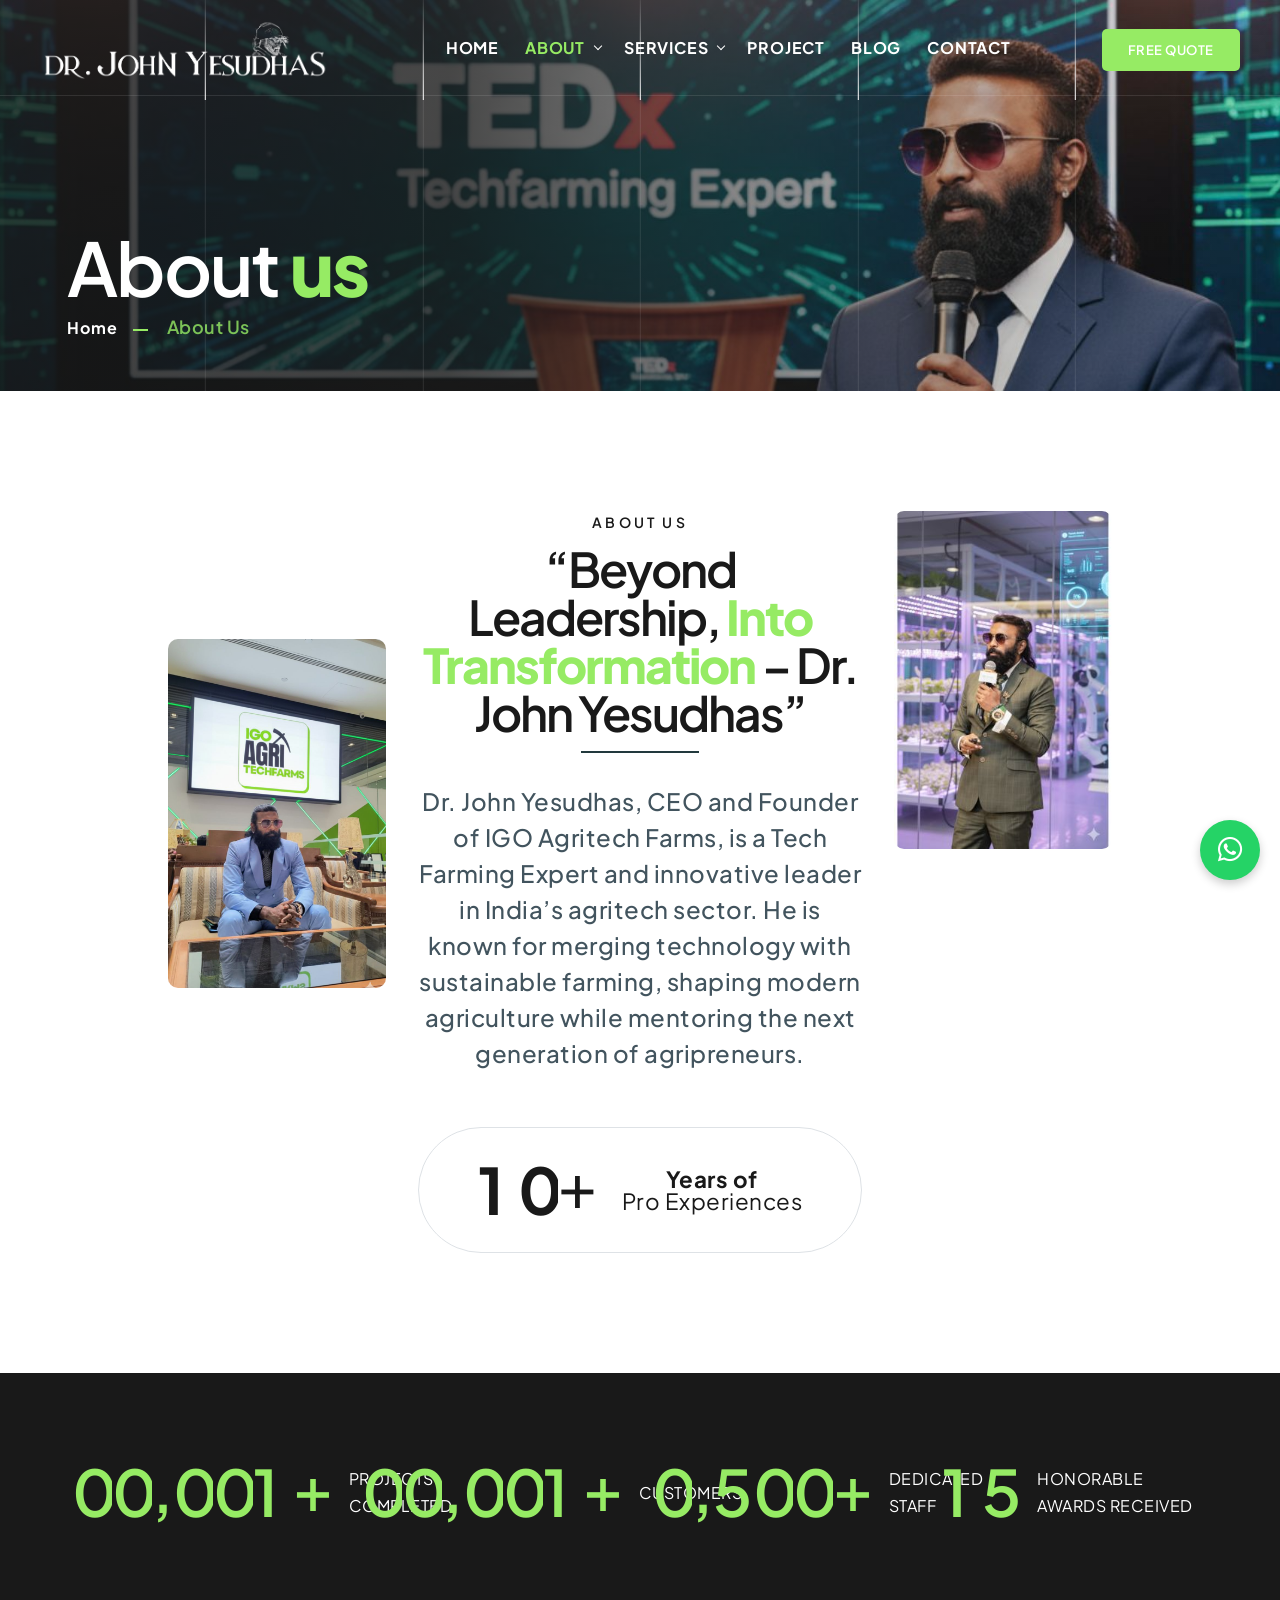
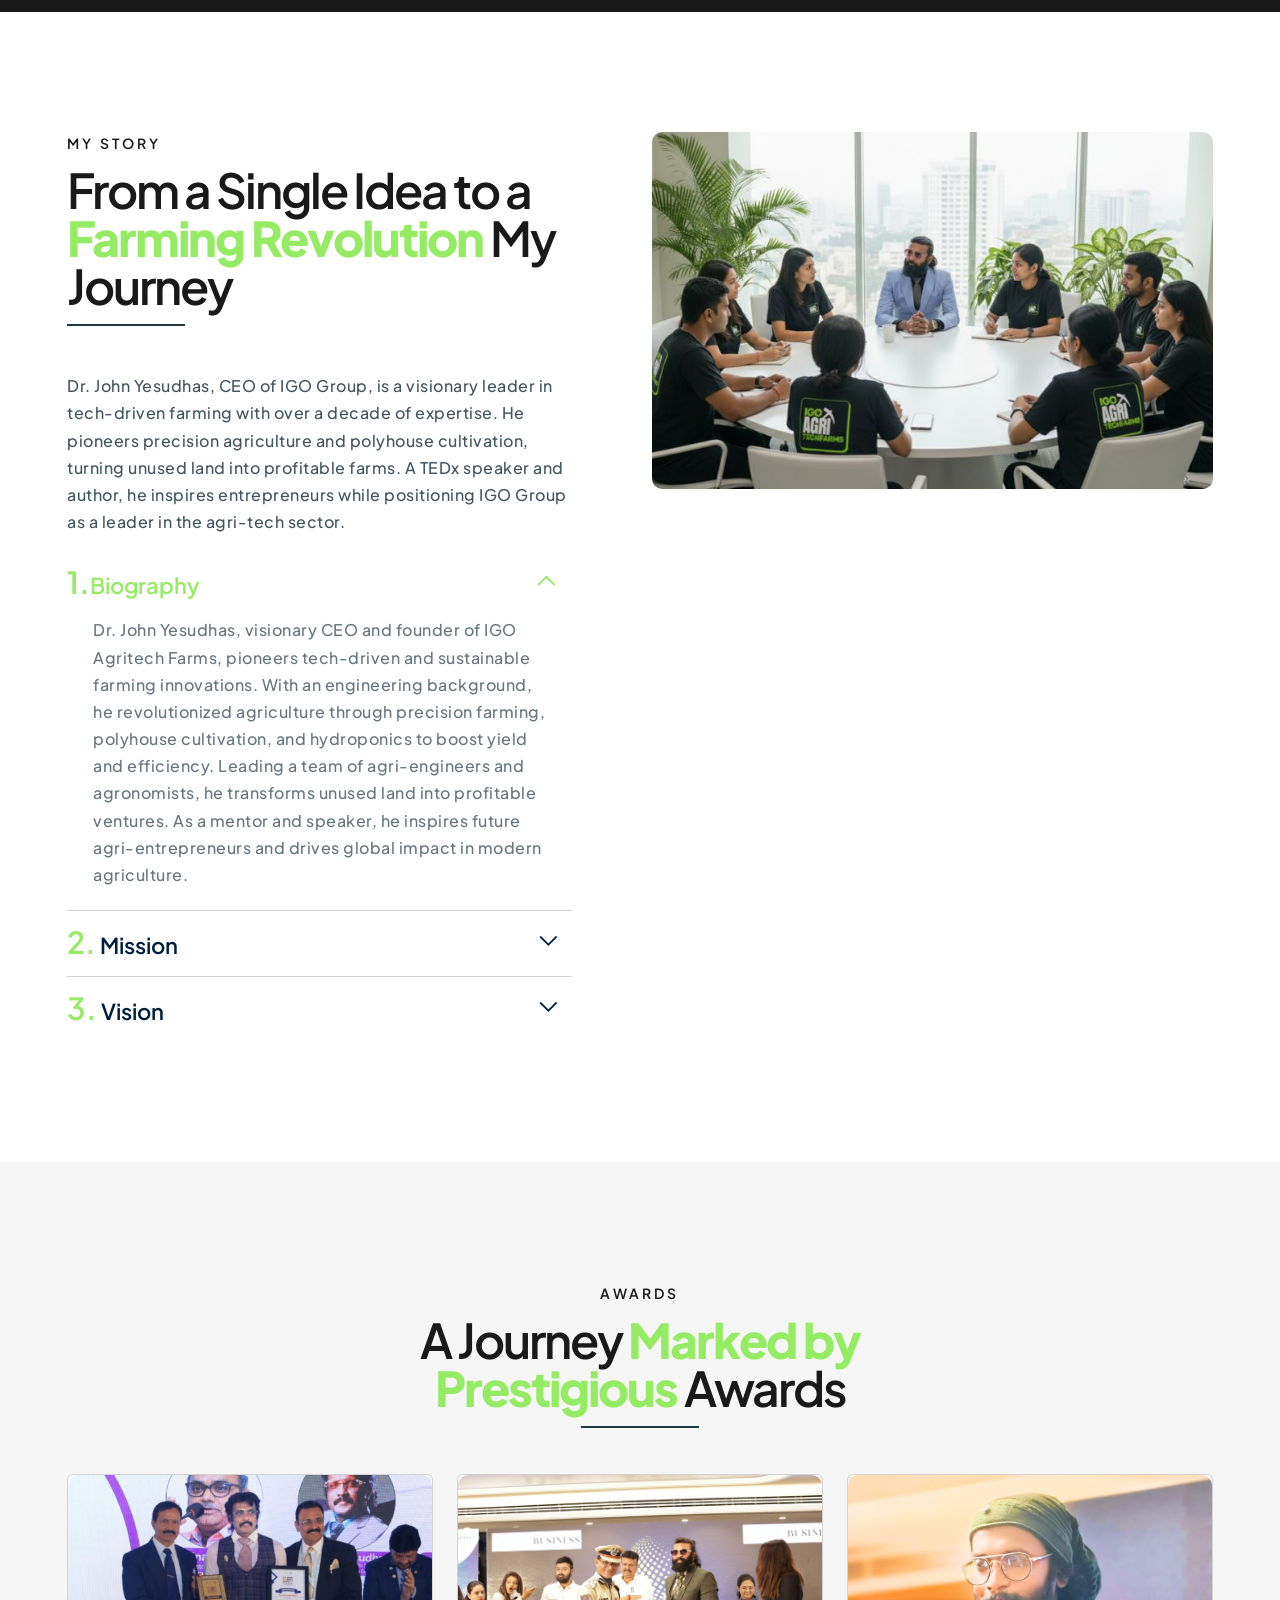
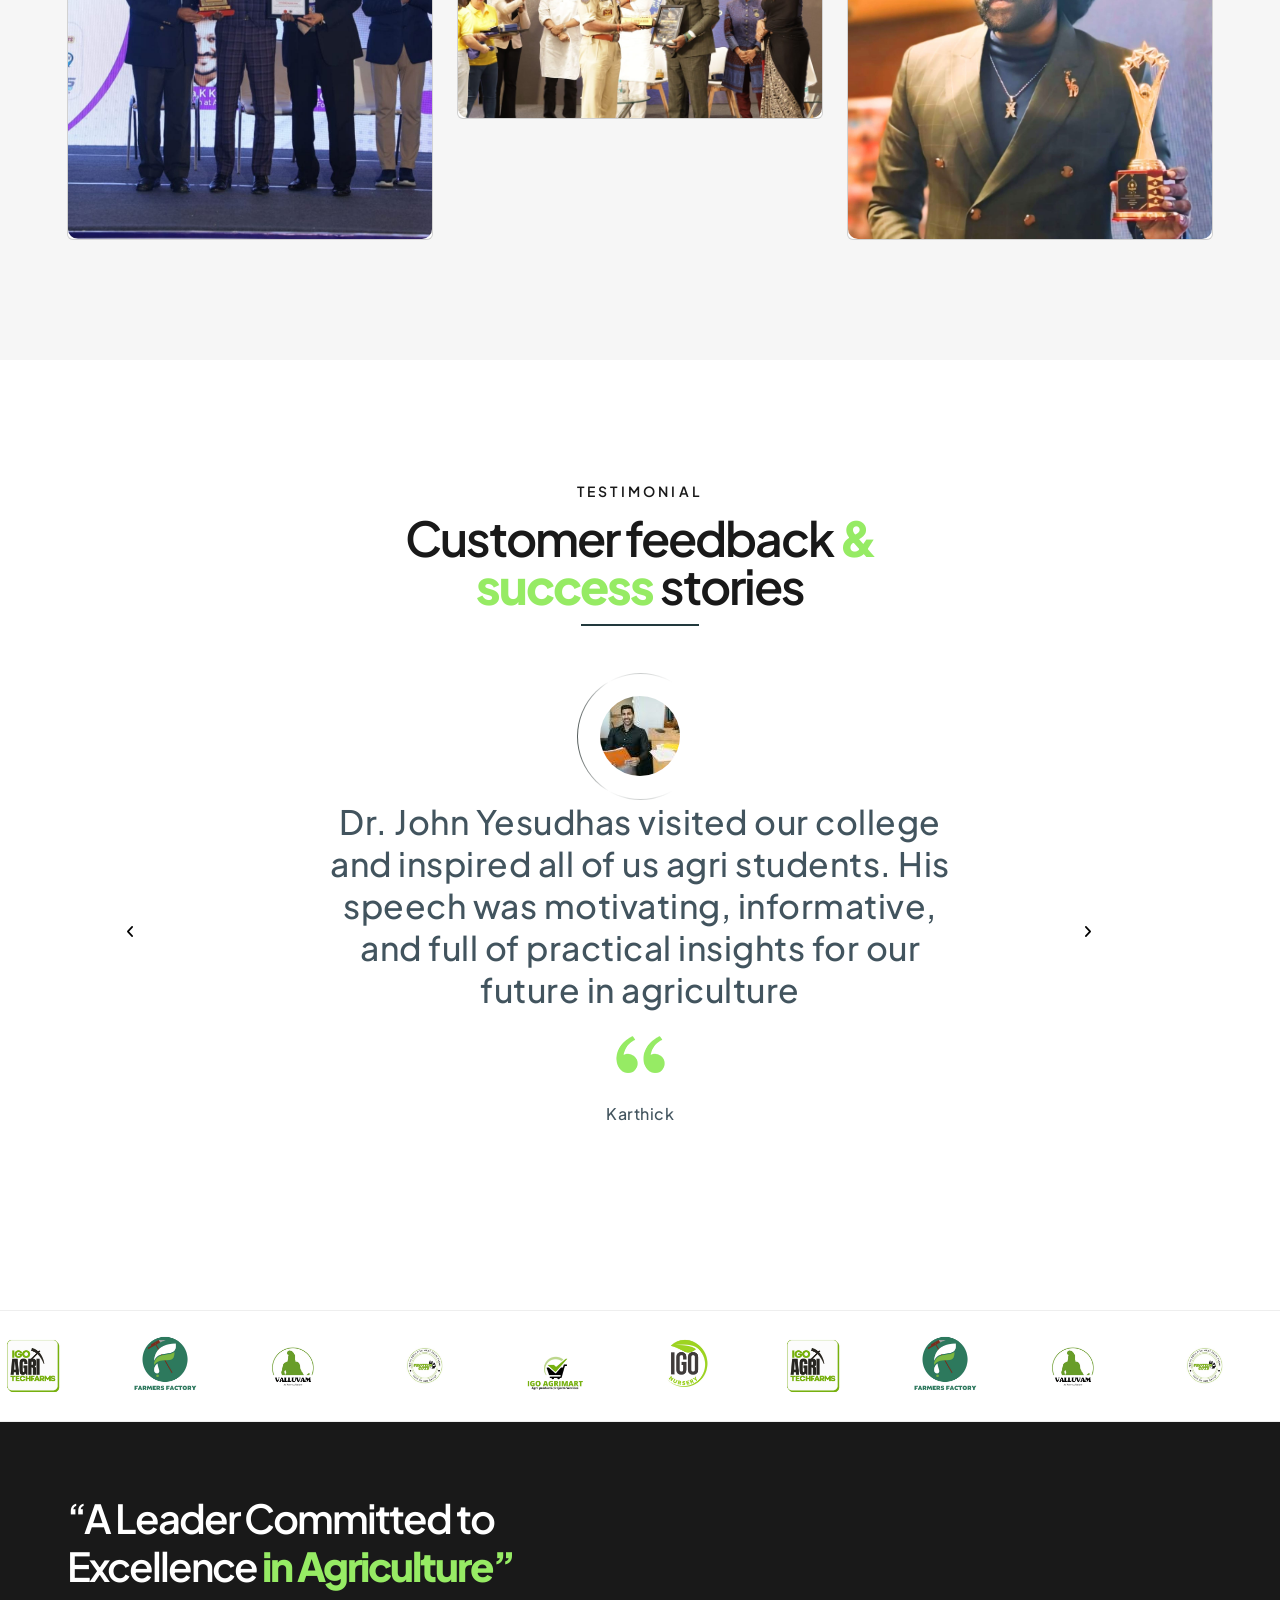
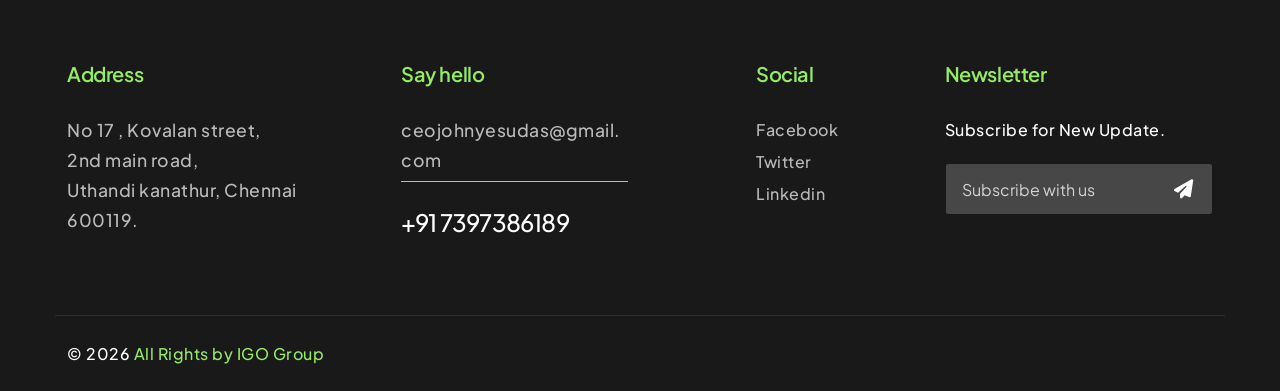
==== commit 90e27239: "Update about.html" ====
--- a/ceoprofile/ceo/about.html
+++ b/ceoprofile/ceo/about.html
@@ -434,7 +434,7 @@
                             <div class="d-flex align-items-center justify-content-center border rounded-pill py-2 py-xl-3 wow fadeInUp"
                                 data-wow-delay="500ms">
                                 <div class="display-3 text-secondary pe-4 font-weight-400">
-                                    <div class="odometer" data-count="10">1</div>+
+                                    <div class="odometer" data-count="10">10</div>+
                                 </div>
                                 <div
                                     class="font-weight-700 text-secondary display-26 display-xl-25 display-xxl-23 lh-1">
@@ -461,7 +461,7 @@
                         <div class="counter-bg">
                             <div class="flex-shrink-0">
                                 <div class="text-primary lh-1 font-weight-500 d-inline-block display-3">
-                                    <div class="odometer font-weight-600" data-count="1">1</div>K
+                                    <div class="odometer font-weight-600" data-count="1">15000</div>+
                                 </div>
                             </div>
                             <div class="flex-grow-1">
@@ -475,7 +475,7 @@
                         <div class="counter-bg">
                             <div class="flex-shrink-0">
                                 <div class="text-primary lh-1 font-weight-500 d-inline-block display-3">
-                                    <div class="odometer font-weight-600" data-count="1">1</div>K
+                                    <div class="odometer font-weight-600" data-count="1">15000</div>+
                                 </div>
                             </div>
                             <div class="flex-grow-1">
@@ -489,7 +489,7 @@
                         <div class="counter-bg">
                             <div class="flex-shrink-0">
                                 <div class="text-primary lh-1 font-weight-500 d-inline-block display-3">
-                                    <div class="odometer font-weight-600" data-count="500">1</div>
+                                    <div class="odometer font-weight-600" data-count="500">2000</div>+
                                 </div>
                             </div>
                             <div class="flex-grow-1">
@@ -1019,4 +1019,4 @@
 
 </body>
 
-</html>+</html>
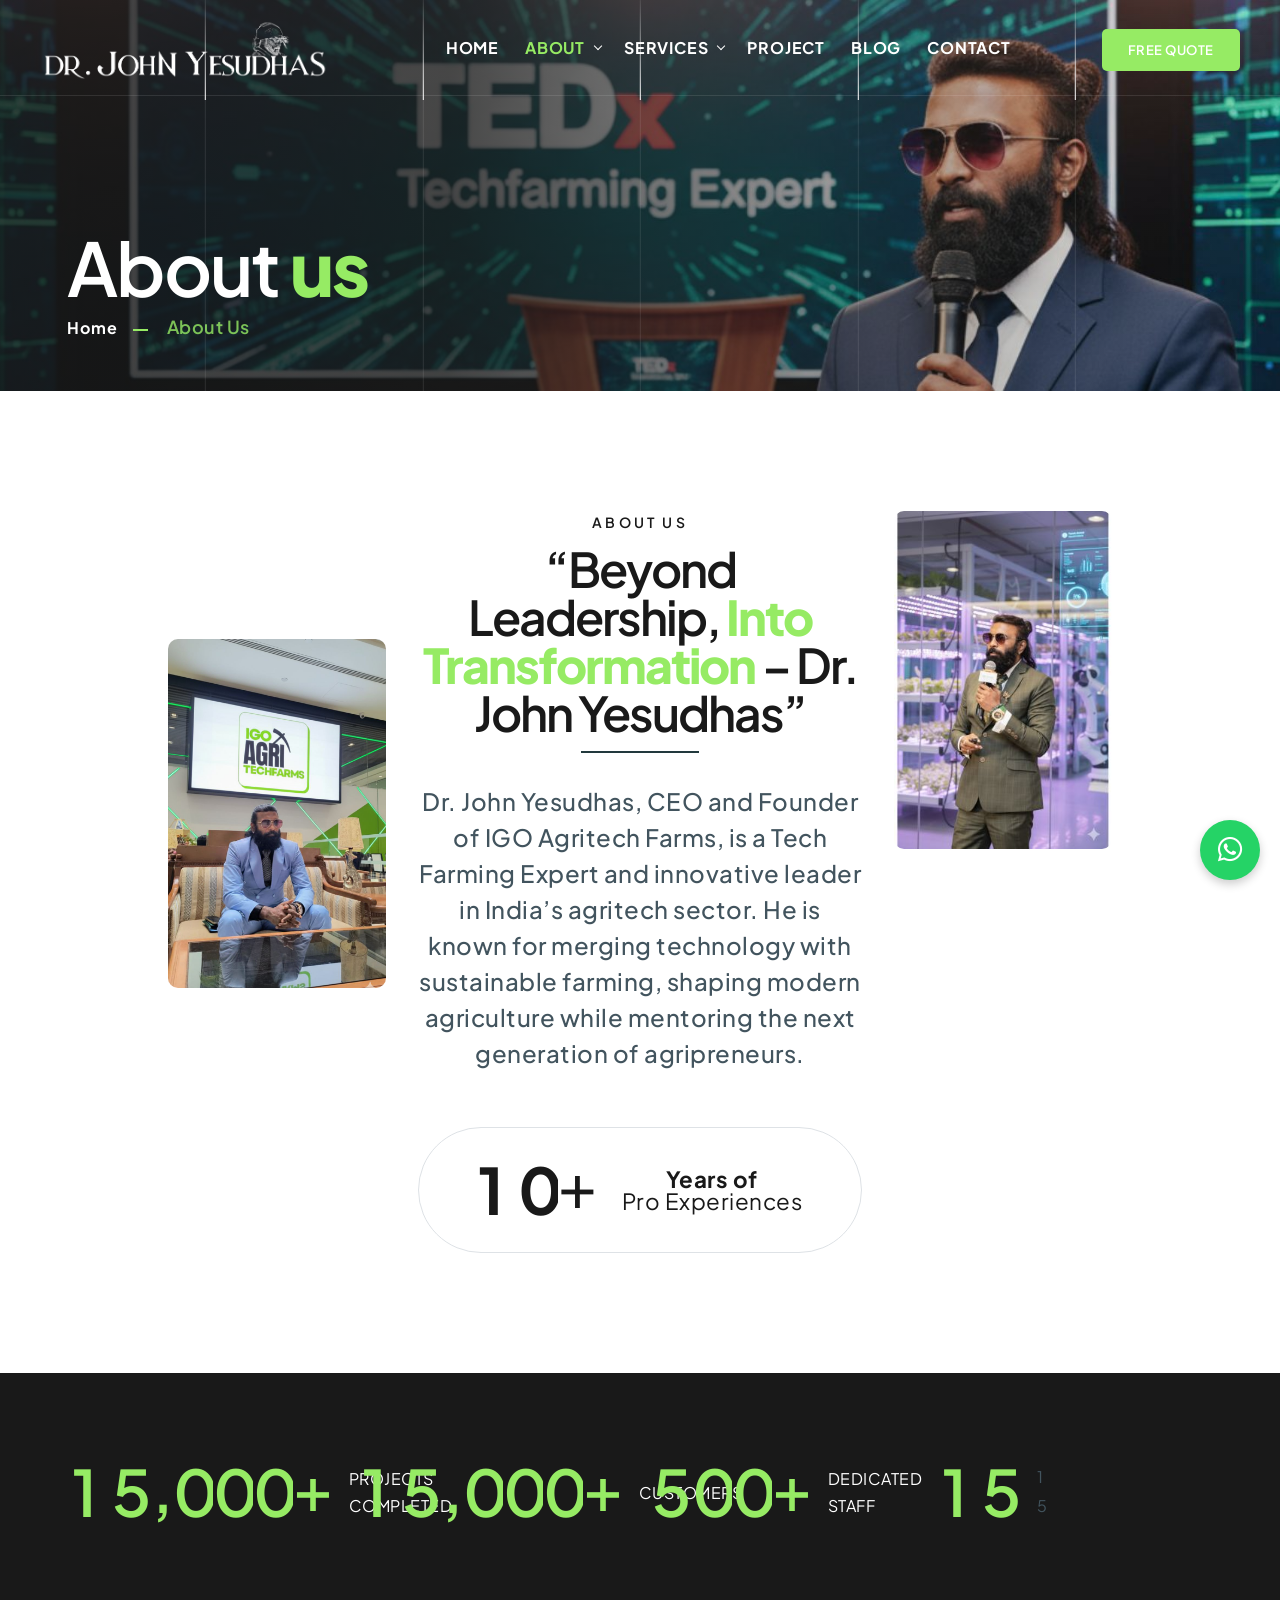
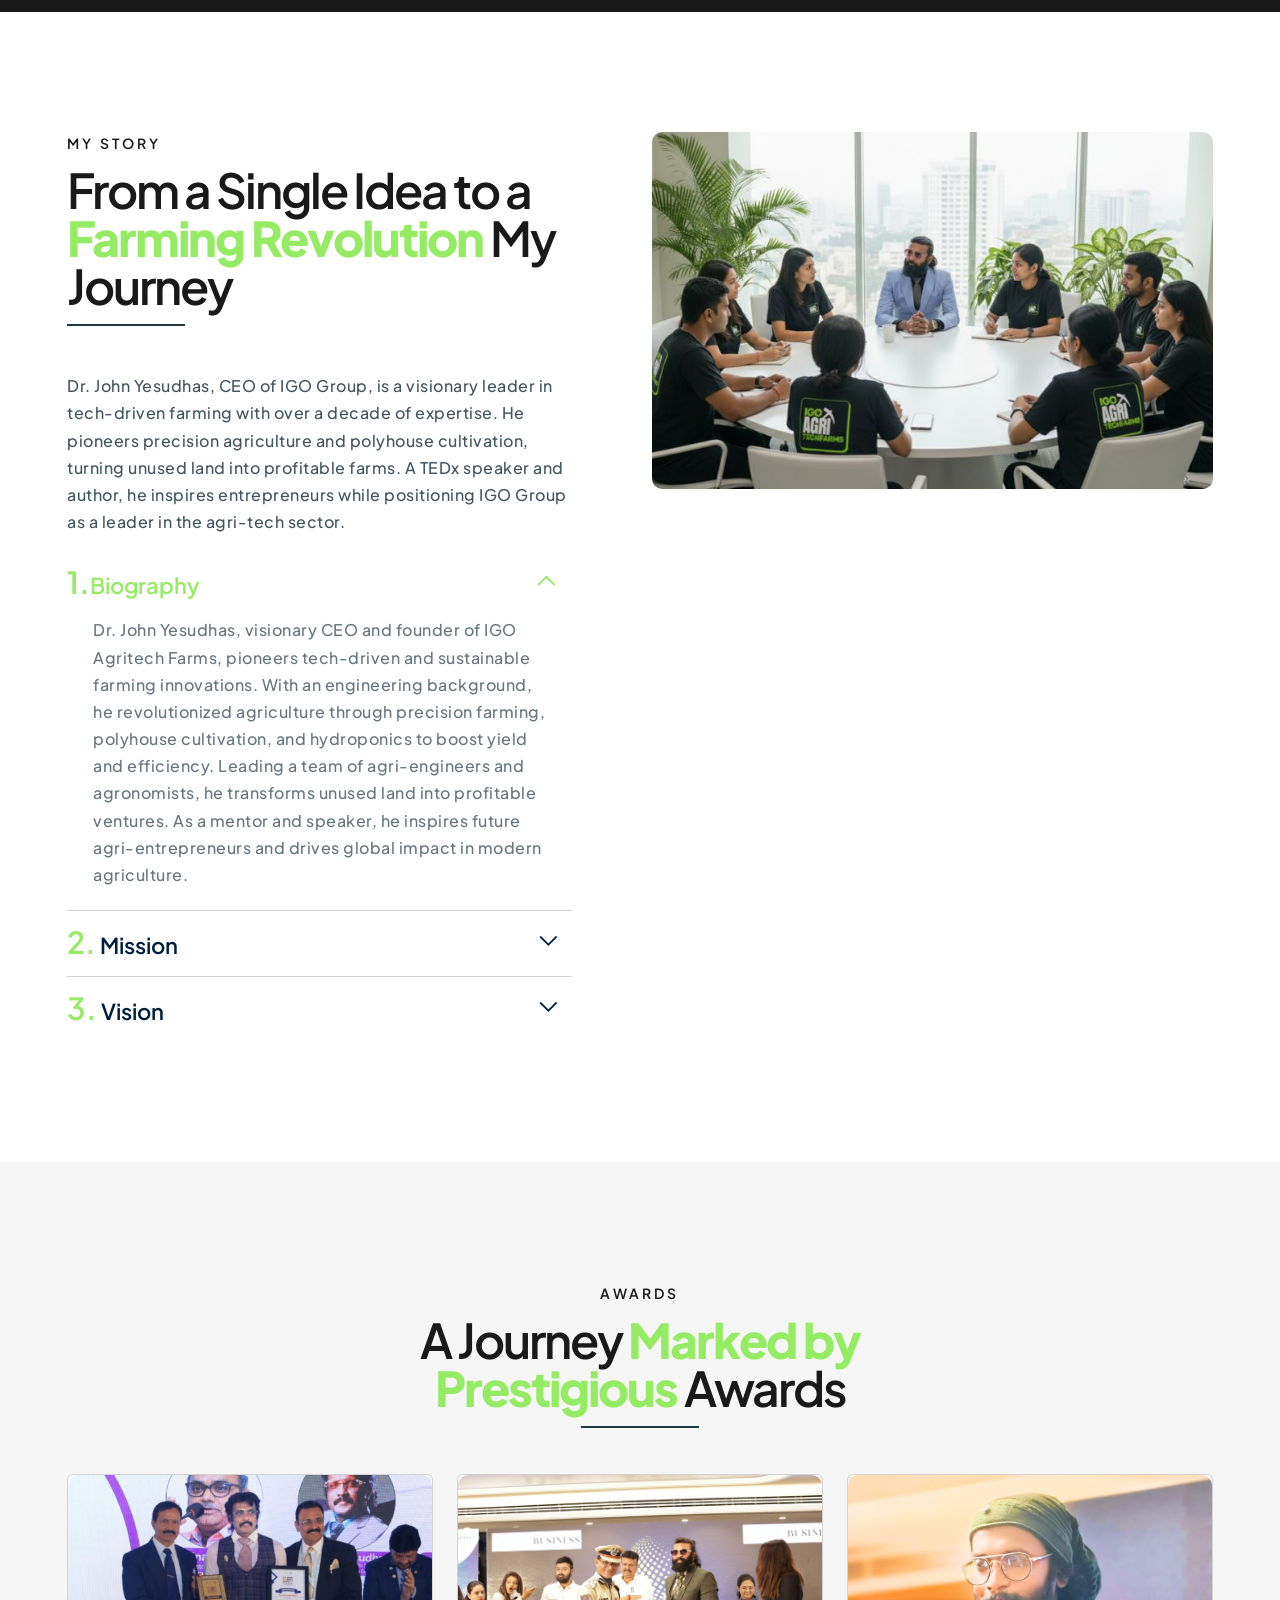
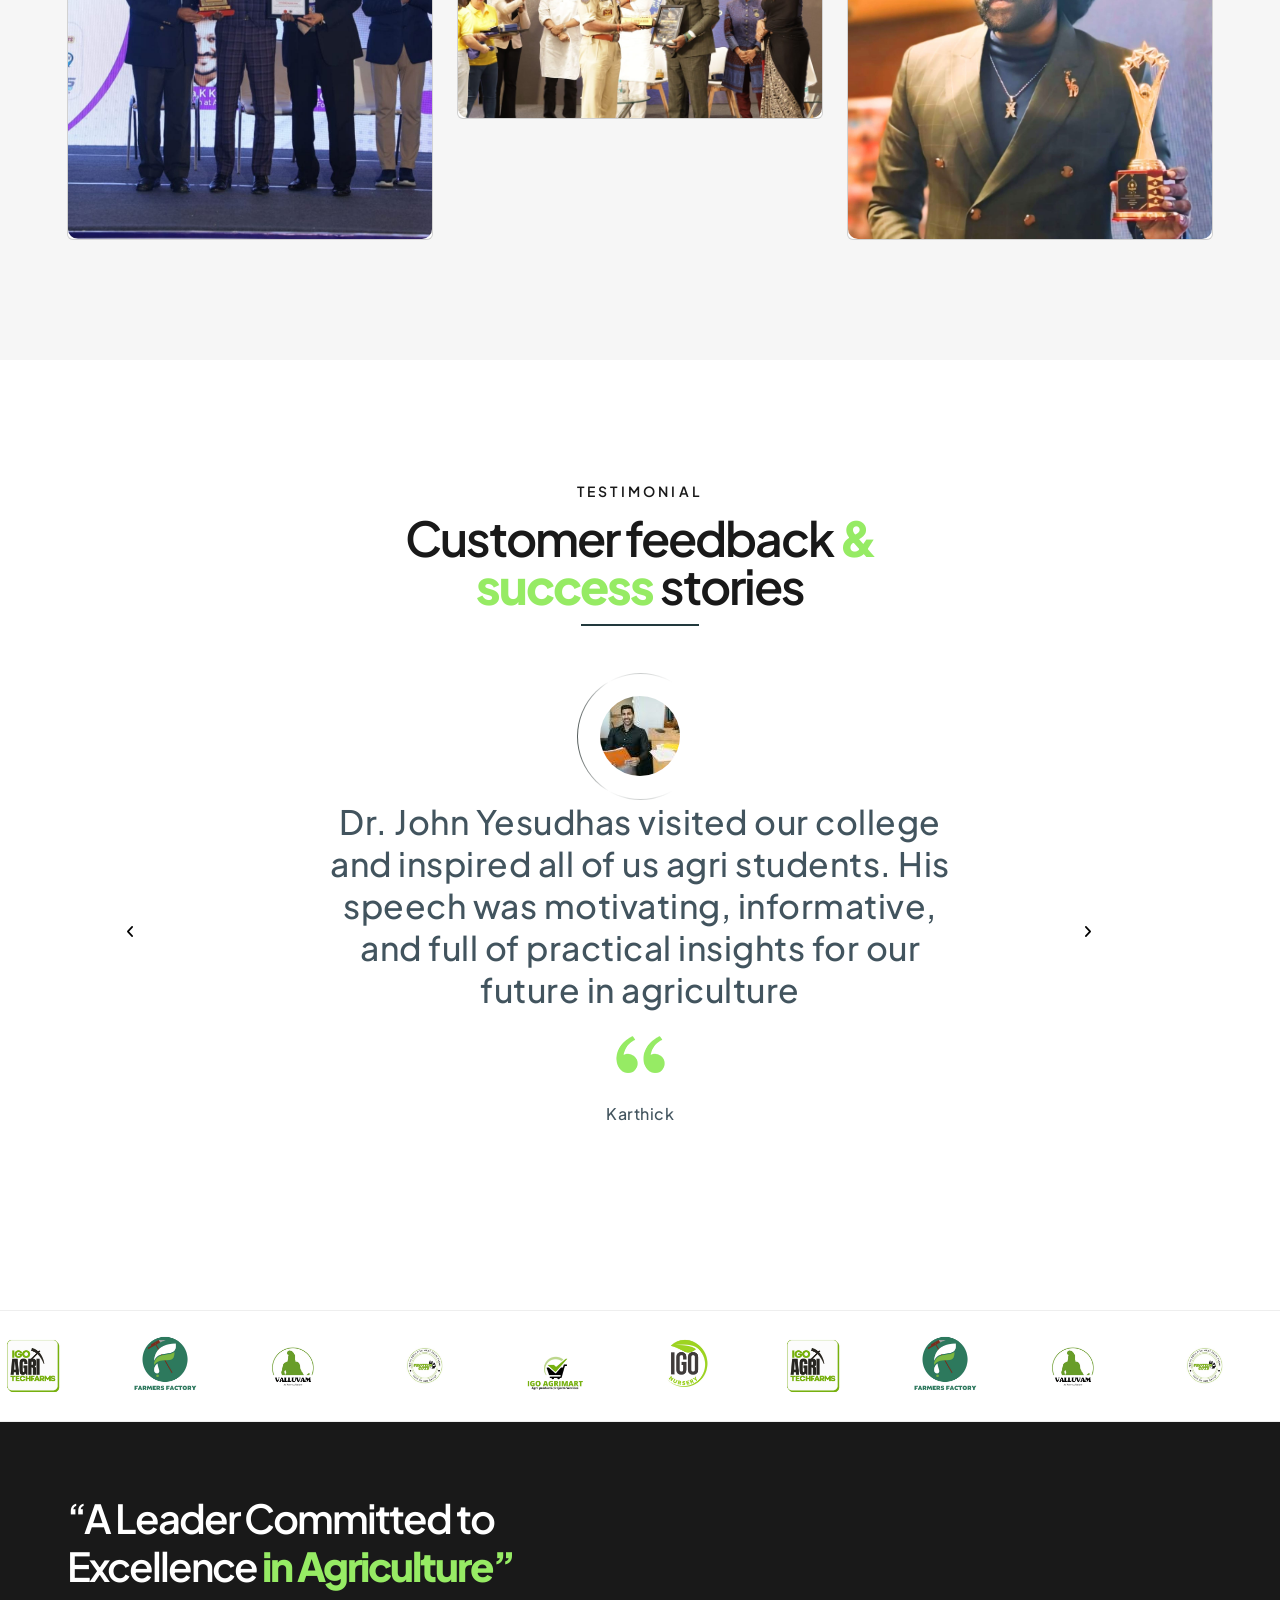
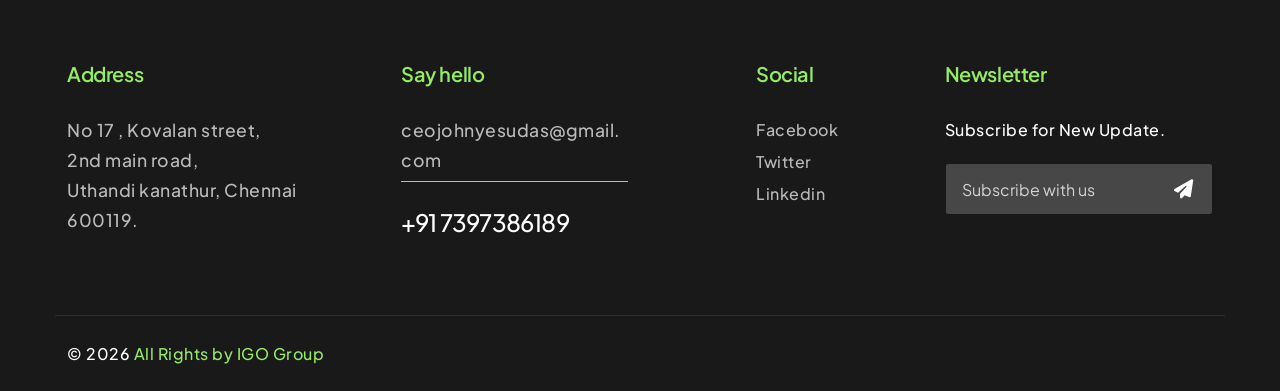
==== commit 6050f626: "Update about.html" ====
--- a/ceoprofile/ceo/about.html
+++ b/ceoprofile/ceo/about.html
@@ -461,7 +461,7 @@
                         <div class="counter-bg">
                             <div class="flex-shrink-0">
                                 <div class="text-primary lh-1 font-weight-500 d-inline-block display-3">
-                                    <div class="odometer font-weight-600" data-count="1">15000</div>+
+<div class="odometer font-weight-600" data-count="15000">0</div>+
                                 </div>
                             </div>
                             <div class="flex-grow-1">
@@ -475,7 +475,7 @@
                         <div class="counter-bg">
                             <div class="flex-shrink-0">
                                 <div class="text-primary lh-1 font-weight-500 d-inline-block display-3">
-                                    <div class="odometer font-weight-600" data-count="1">15000</div>+
+<div class="odometer font-weight-600" data-count="15000">0</div>+
                                 </div>
                             </div>
                             <div class="flex-grow-1">
@@ -489,7 +489,7 @@
                         <div class="counter-bg">
                             <div class="flex-shrink-0">
                                 <div class="text-primary lh-1 font-weight-500 d-inline-block display-3">
-                                    <div class="odometer font-weight-600" data-count="500">2000</div>+
+<div class="odometer font-weight-600" data-count="500">0</div>+
                                 </div>
                             </div>
                             <div class="flex-grow-1">
@@ -508,8 +508,7 @@
                             </div>
                             <div class="flex-grow-1">
                                 <div class="counter-title">
-                                    <span class="text-white">Honorable Awards Received</span>
-                                </div>
+<div class="odometer font-weight-600" data-count="15">0</div>                                </div>
                             </div>
                         </div>
                     </div>
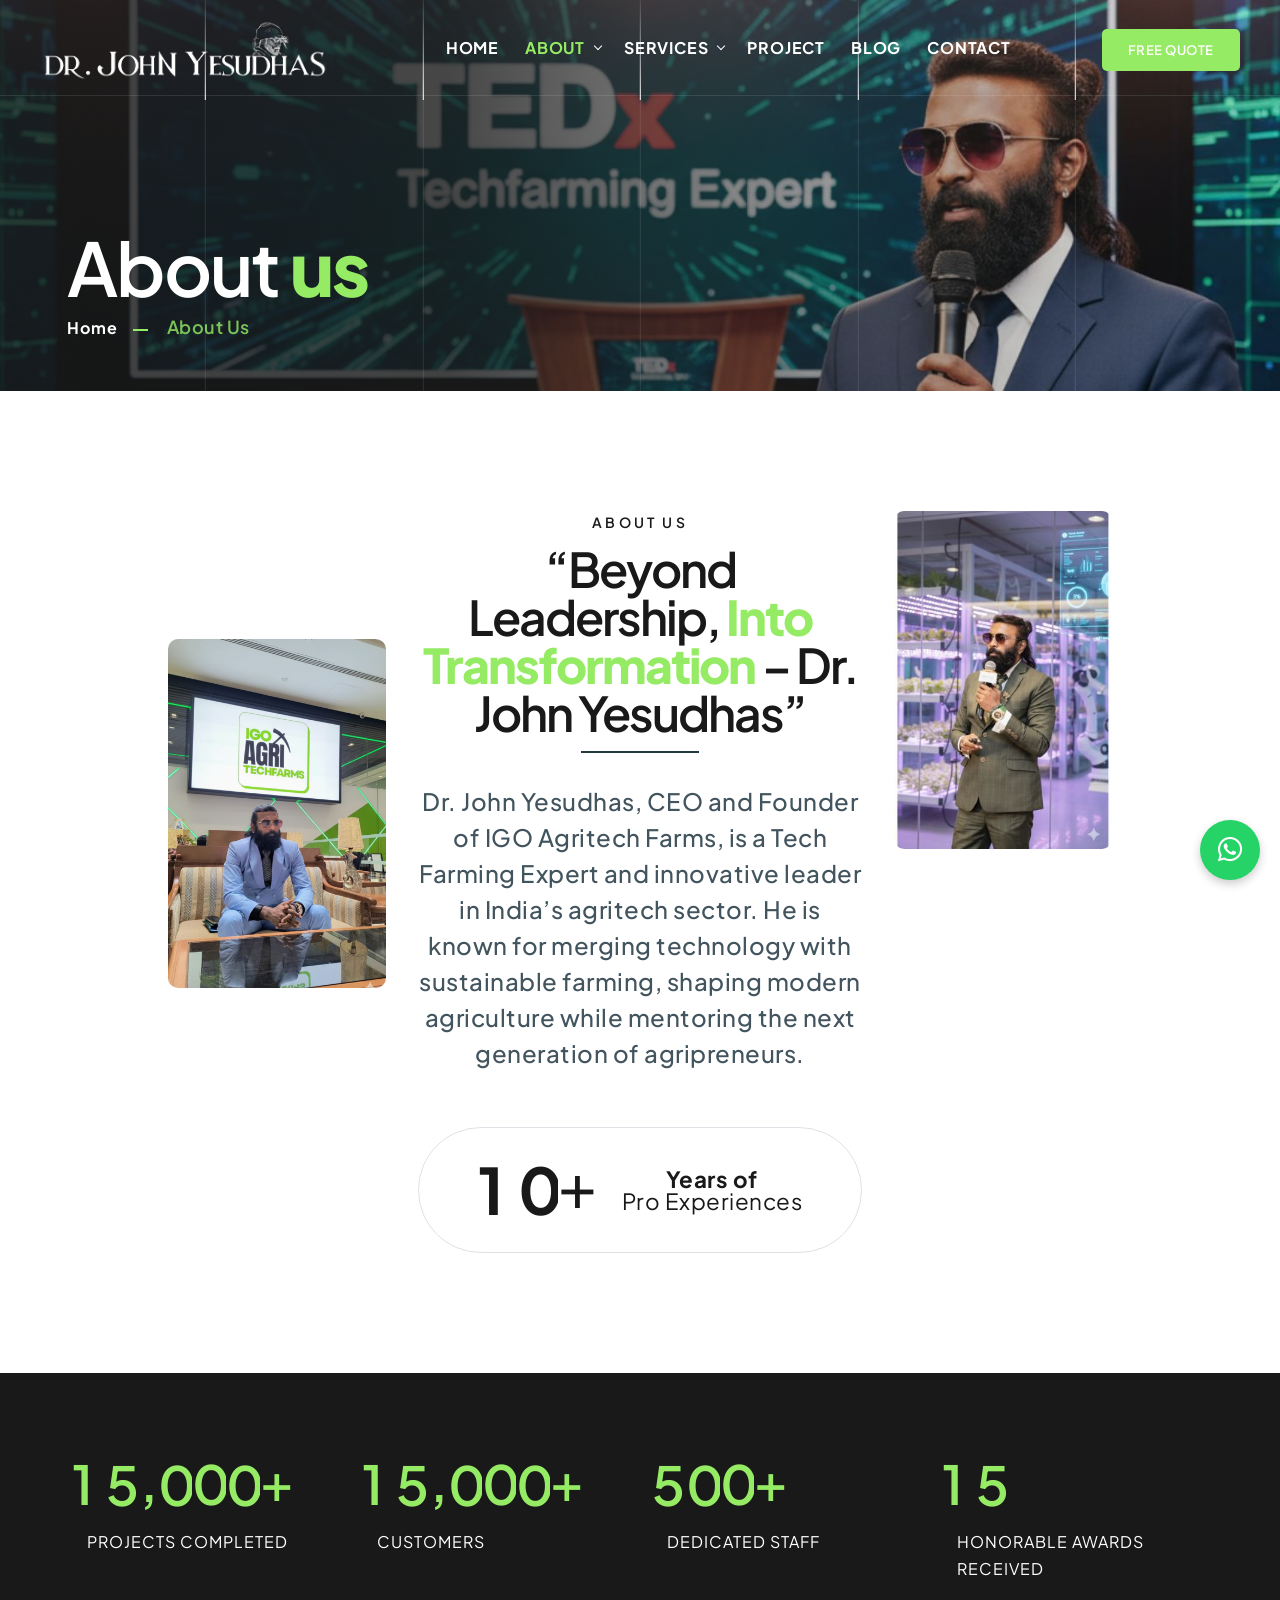
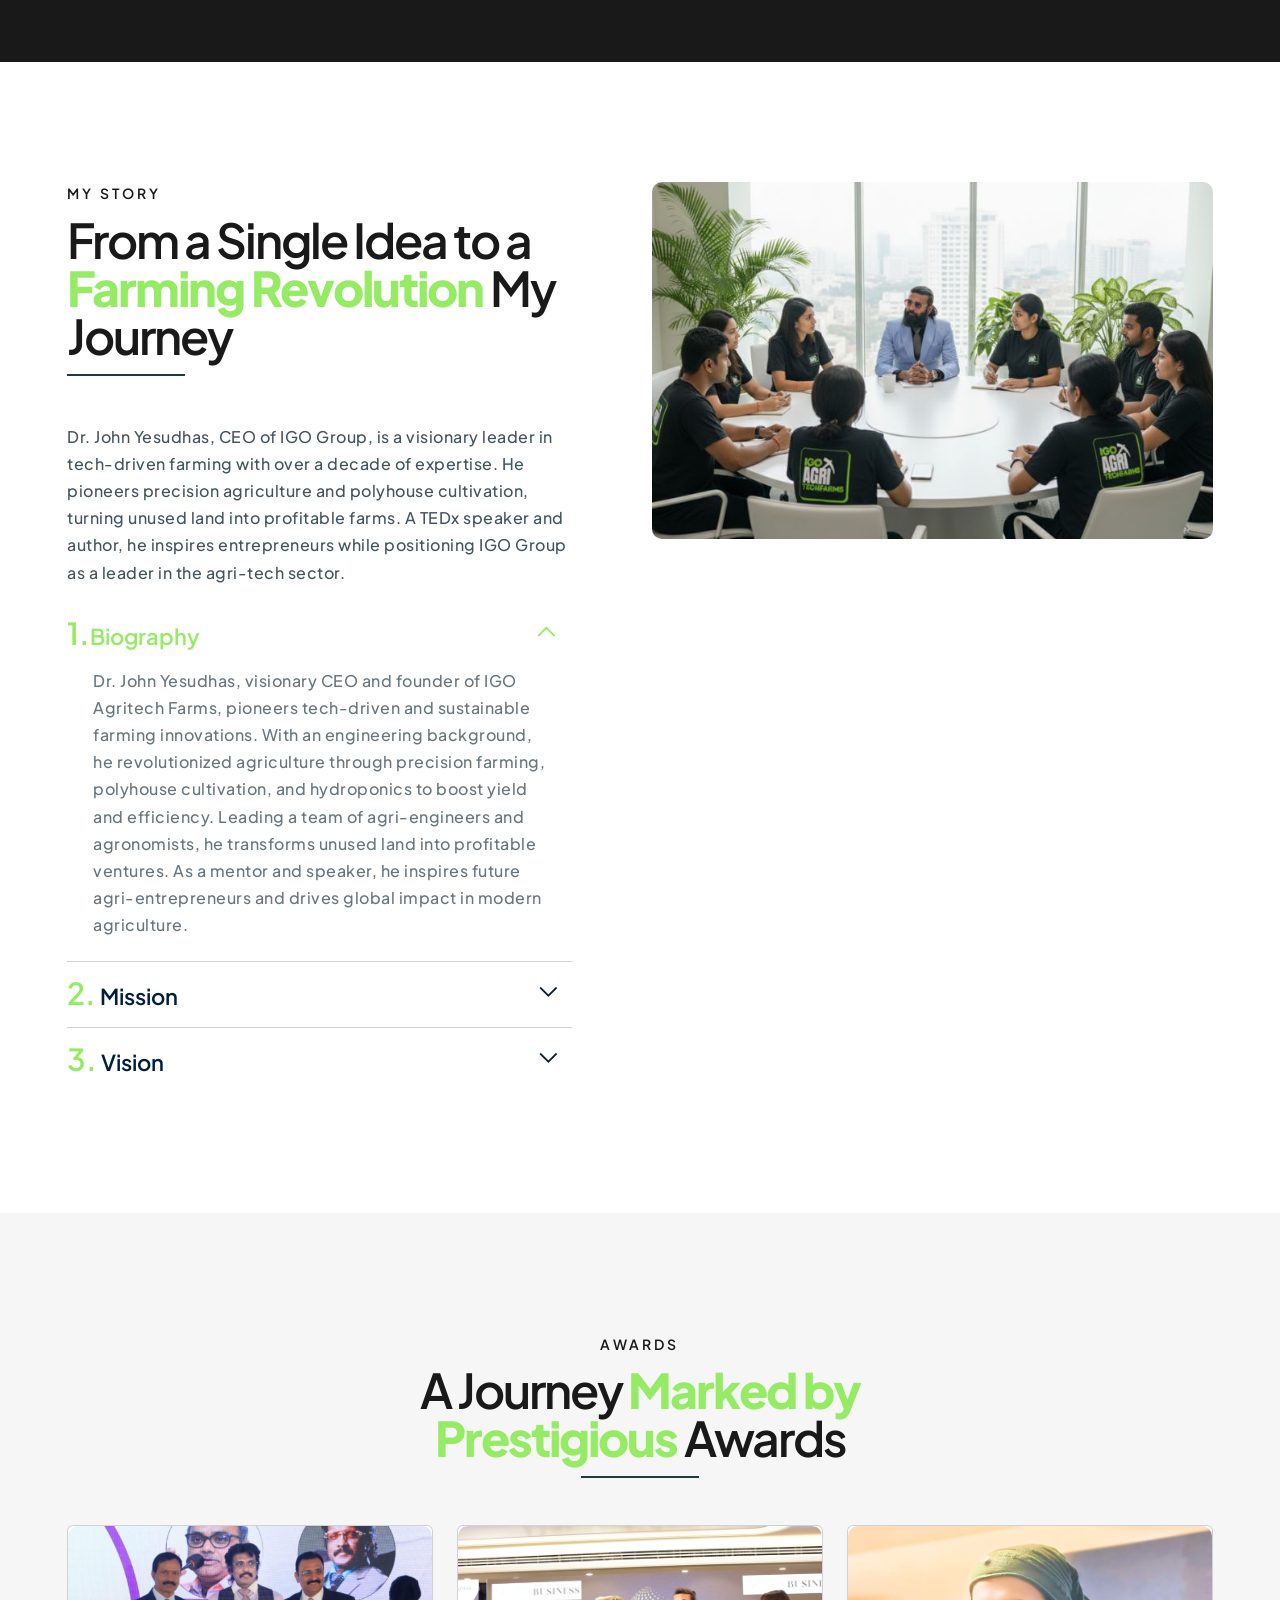
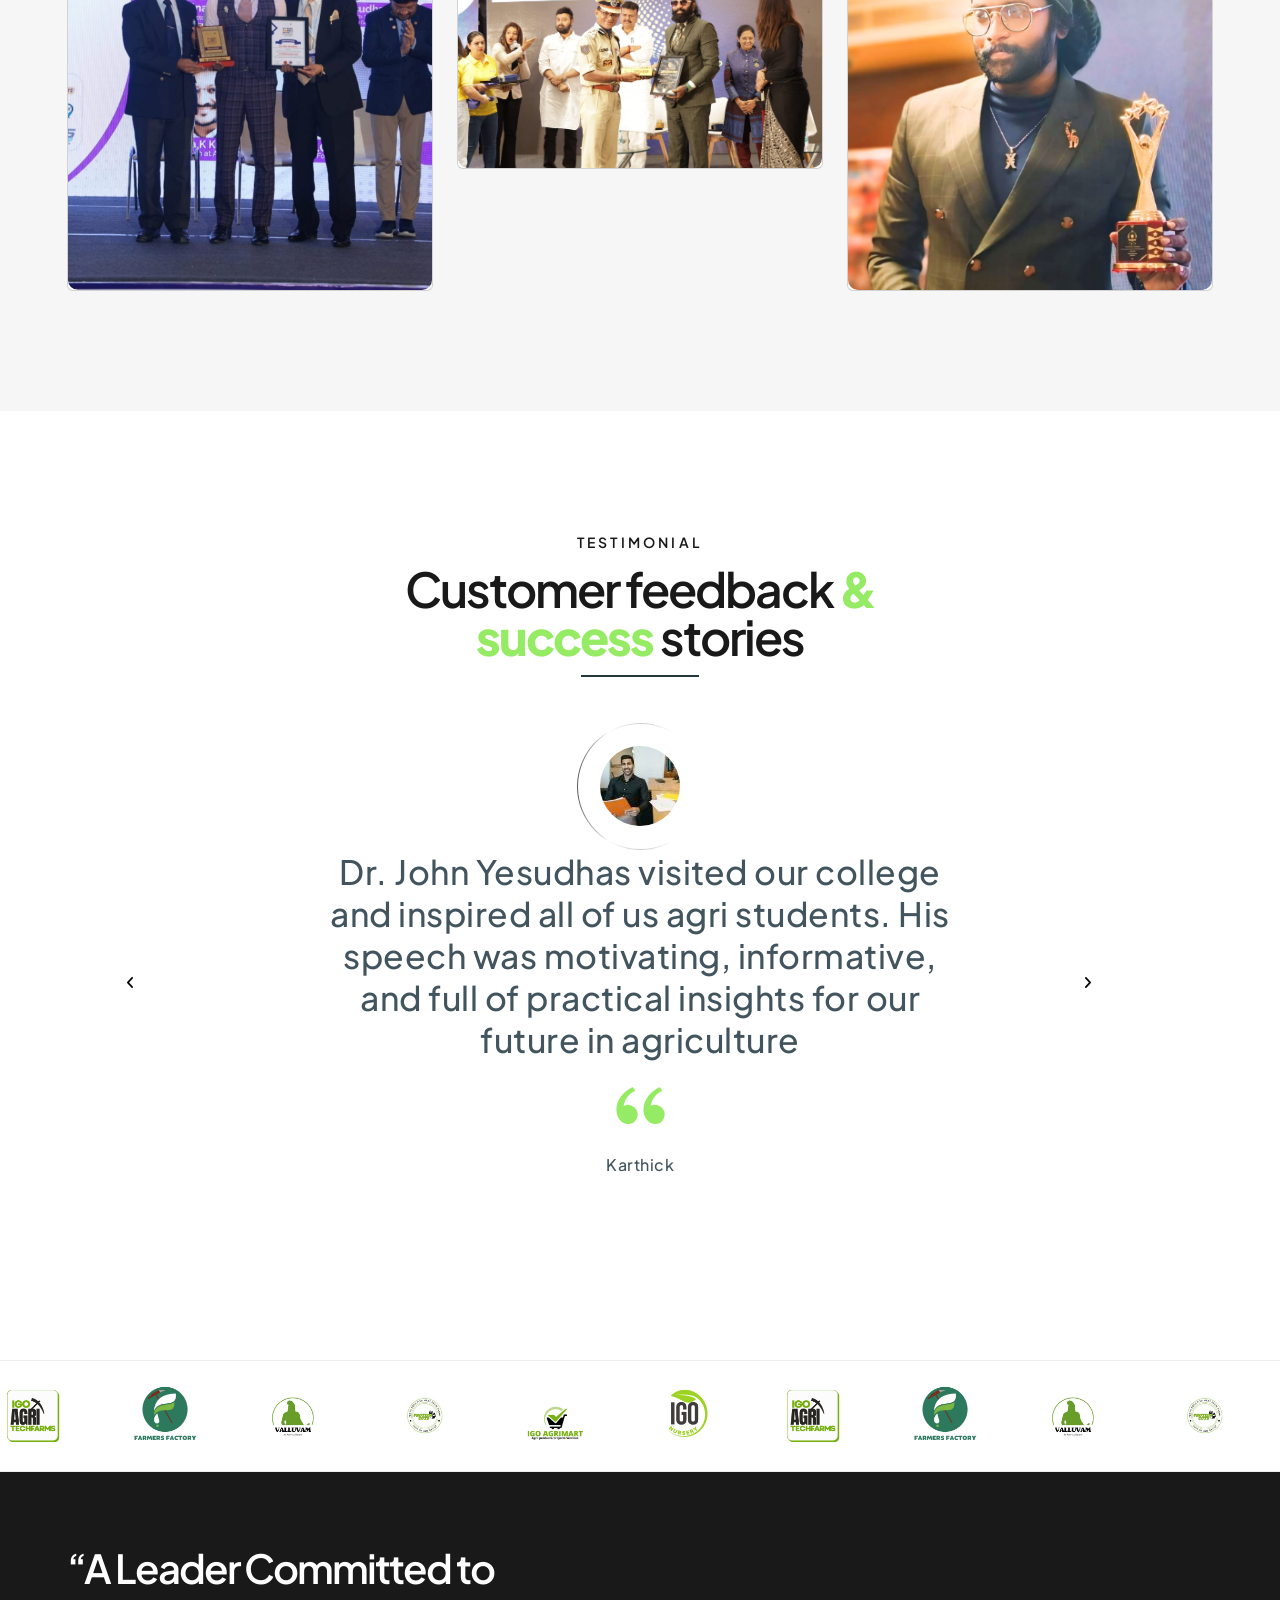
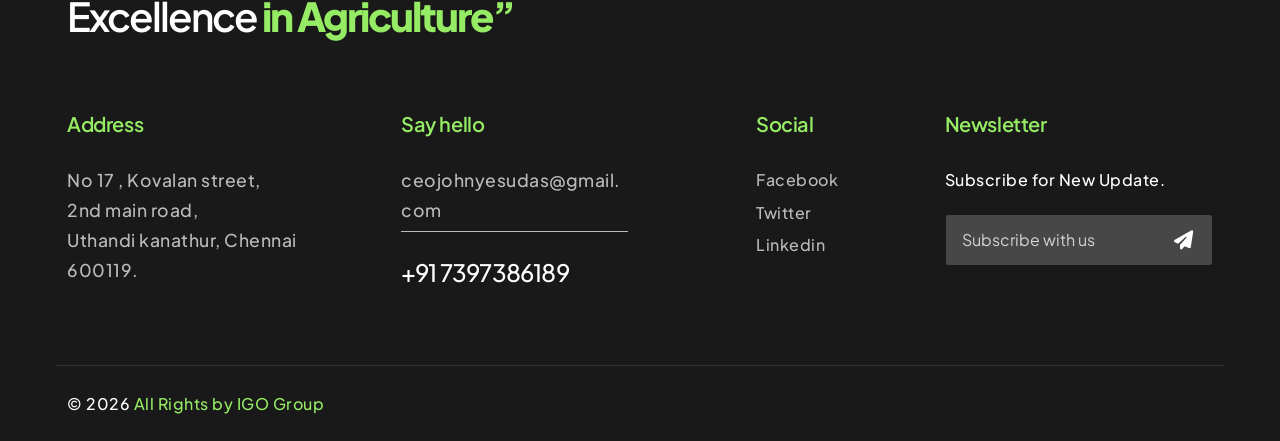
==== commit 65bbd015: "Update about.html" ====
--- a/ceoprofile/ceo/about.html
+++ b/ceoprofile/ceo/about.html
@@ -18,7 +18,7 @@
     <link rel="shortcut icon" href="img/logos/favicon.jpg">
     <link rel="apple-touch-icon" href="img/logos/apple-touch-icon-57x57.jpg">
     <link rel="apple-touch-icon" sizes="72x72" href="img/logos/apple-touch-icon-72x72.jpg">
-    <link rel="apple-touch-icon" sizes="114x114" href="img/logos/apple-touch-icon-114x114.jp">
+    <link rel="apple-touch-icon" sizes="114x114" href="img/logos/apple-touch-icon-114x114.jpg">
     <link rel="stylesheet" href="https://cdnjs.cloudflare.com/ajax/libs/font-awesome/6.5.0/css/all.min.css">
 
     <!-- plugins -->
@@ -232,6 +232,30 @@
             .brand-track img {
                 height: 50px;
             }
+        }
+
+        /* COUNTER FIX: number sits above its label so wide numbers never overlap the text */
+        .counter-style01 .counter-bg {
+            display: flex;
+            flex-direction: column;
+            align-items: flex-start;
+            gap: 10px;
+        }
+
+        .counter-style01 .counter-bg .display-3 {
+            font-size: clamp(2.5rem, 4.2vw, 4.5rem);
+            white-space: nowrap;
+        }
+
+        .counter-style01 .counter-bg .odometer {
+            display: inline-block;
+            white-space: nowrap;
+        }
+
+        .counter-style01 .counter-title {
+            white-space: normal;
+            text-transform: uppercase;
+            letter-spacing: 1px;
         }
     </style>
 
@@ -457,11 +481,13 @@
         <section class="bg-secondary counter-style01 py-9">
             <div class="container-fluid px-lg-8 px-xxl-20">
                 <div class="row mt-n1-9">
+
+                    <!-- Projects Completed -->
                     <div class="col-sm-6 col-xl-3 mt-1-9 wow fadeInUp" data-wow-delay="200ms">
                         <div class="counter-bg">
                             <div class="flex-shrink-0">
                                 <div class="text-primary lh-1 font-weight-500 d-inline-block display-3">
-<div class="odometer font-weight-600" data-count="15000">0</div>+
+                                    <div class="odometer font-weight-600" data-count="15000">0</div>+
                                 </div>
                             </div>
                             <div class="flex-grow-1">
@@ -471,11 +497,13 @@
                             </div>
                         </div>
                     </div>
+
+                    <!-- Customers -->
                     <div class="col-sm-6 col-xl-3 mt-1-9 wow fadeInUp" data-wow-delay="300ms">
                         <div class="counter-bg">
                             <div class="flex-shrink-0">
                                 <div class="text-primary lh-1 font-weight-500 d-inline-block display-3">
-<div class="odometer font-weight-600" data-count="15000">0</div>+
+                                    <div class="odometer font-weight-600" data-count="15000">0</div>+
                                 </div>
                             </div>
                             <div class="flex-grow-1">
@@ -485,11 +513,13 @@
                             </div>
                         </div>
                     </div>
+
+                    <!-- Dedicated Staff -->
                     <div class="col-sm-6 col-xl-3 mt-1-9 wow fadeInUp" data-wow-delay="400ms">
                         <div class="counter-bg">
                             <div class="flex-shrink-0">
                                 <div class="text-primary lh-1 font-weight-500 d-inline-block display-3">
-<div class="odometer font-weight-600" data-count="500">0</div>+
+                                    <div class="odometer font-weight-600" data-count="500">0</div>+
                                 </div>
                             </div>
                             <div class="flex-grow-1">
@@ -499,19 +529,23 @@
                             </div>
                         </div>
                     </div>
+
+                    <!-- Honorable Awards Received -->
                     <div class="col-sm-6 col-xl-3 mt-1-9 wow fadeInUp" data-wow-delay="500ms">
                         <div class="counter-bg">
                             <div class="flex-shrink-0">
                                 <div class="text-primary lh-1 font-weight-500 d-inline-block display-3">
-                                    <div class="odometer font-weight-600" data-count="15">1</div>
+                                    <div class="odometer font-weight-600" data-count="15">0</div>
                                 </div>
                             </div>
                             <div class="flex-grow-1">
                                 <div class="counter-title">
-<div class="odometer font-weight-600" data-count="15">0</div>                                </div>
-                            </div>
-                        </div>
-                    </div>
+                                    <span class="text-white">Honorable Awards Received</span>
+                                </div>
+                            </div>
+                        </div>
+                    </div>
+
                 </div>
             </div>
         </section>
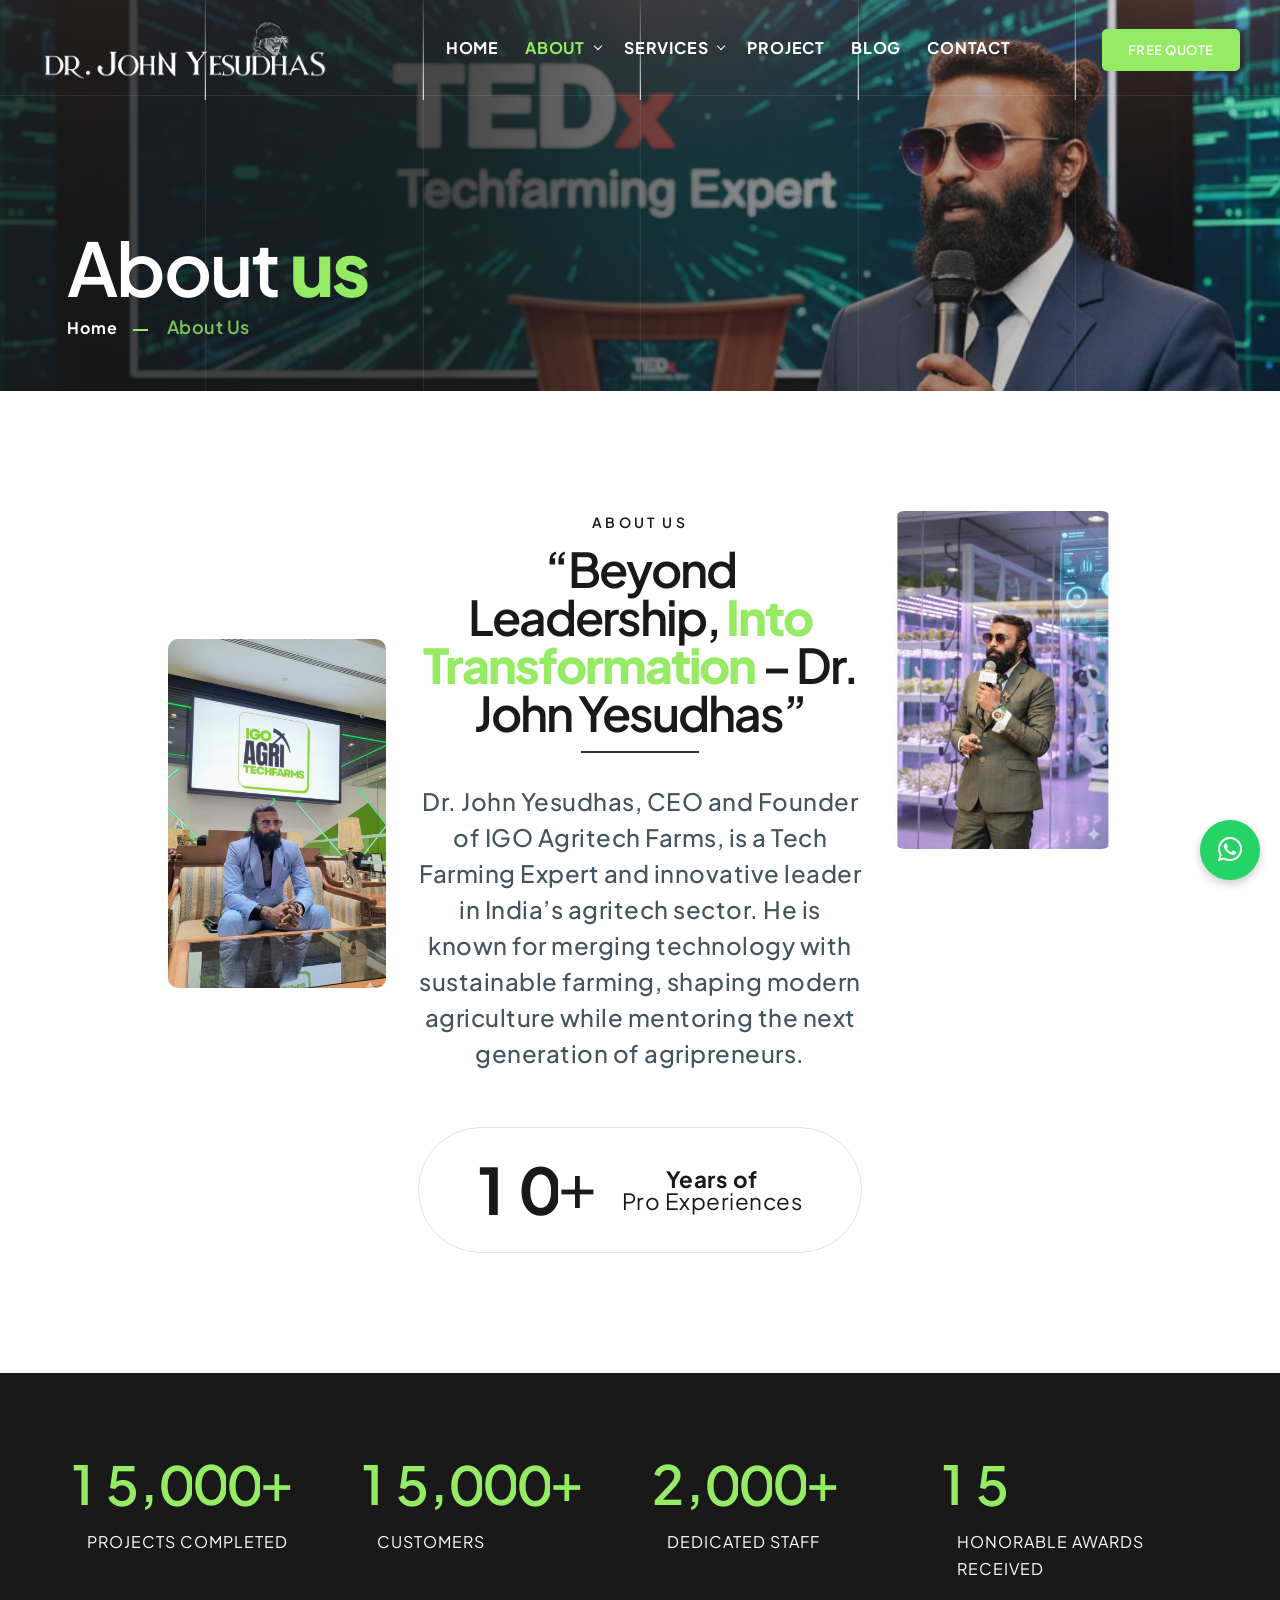
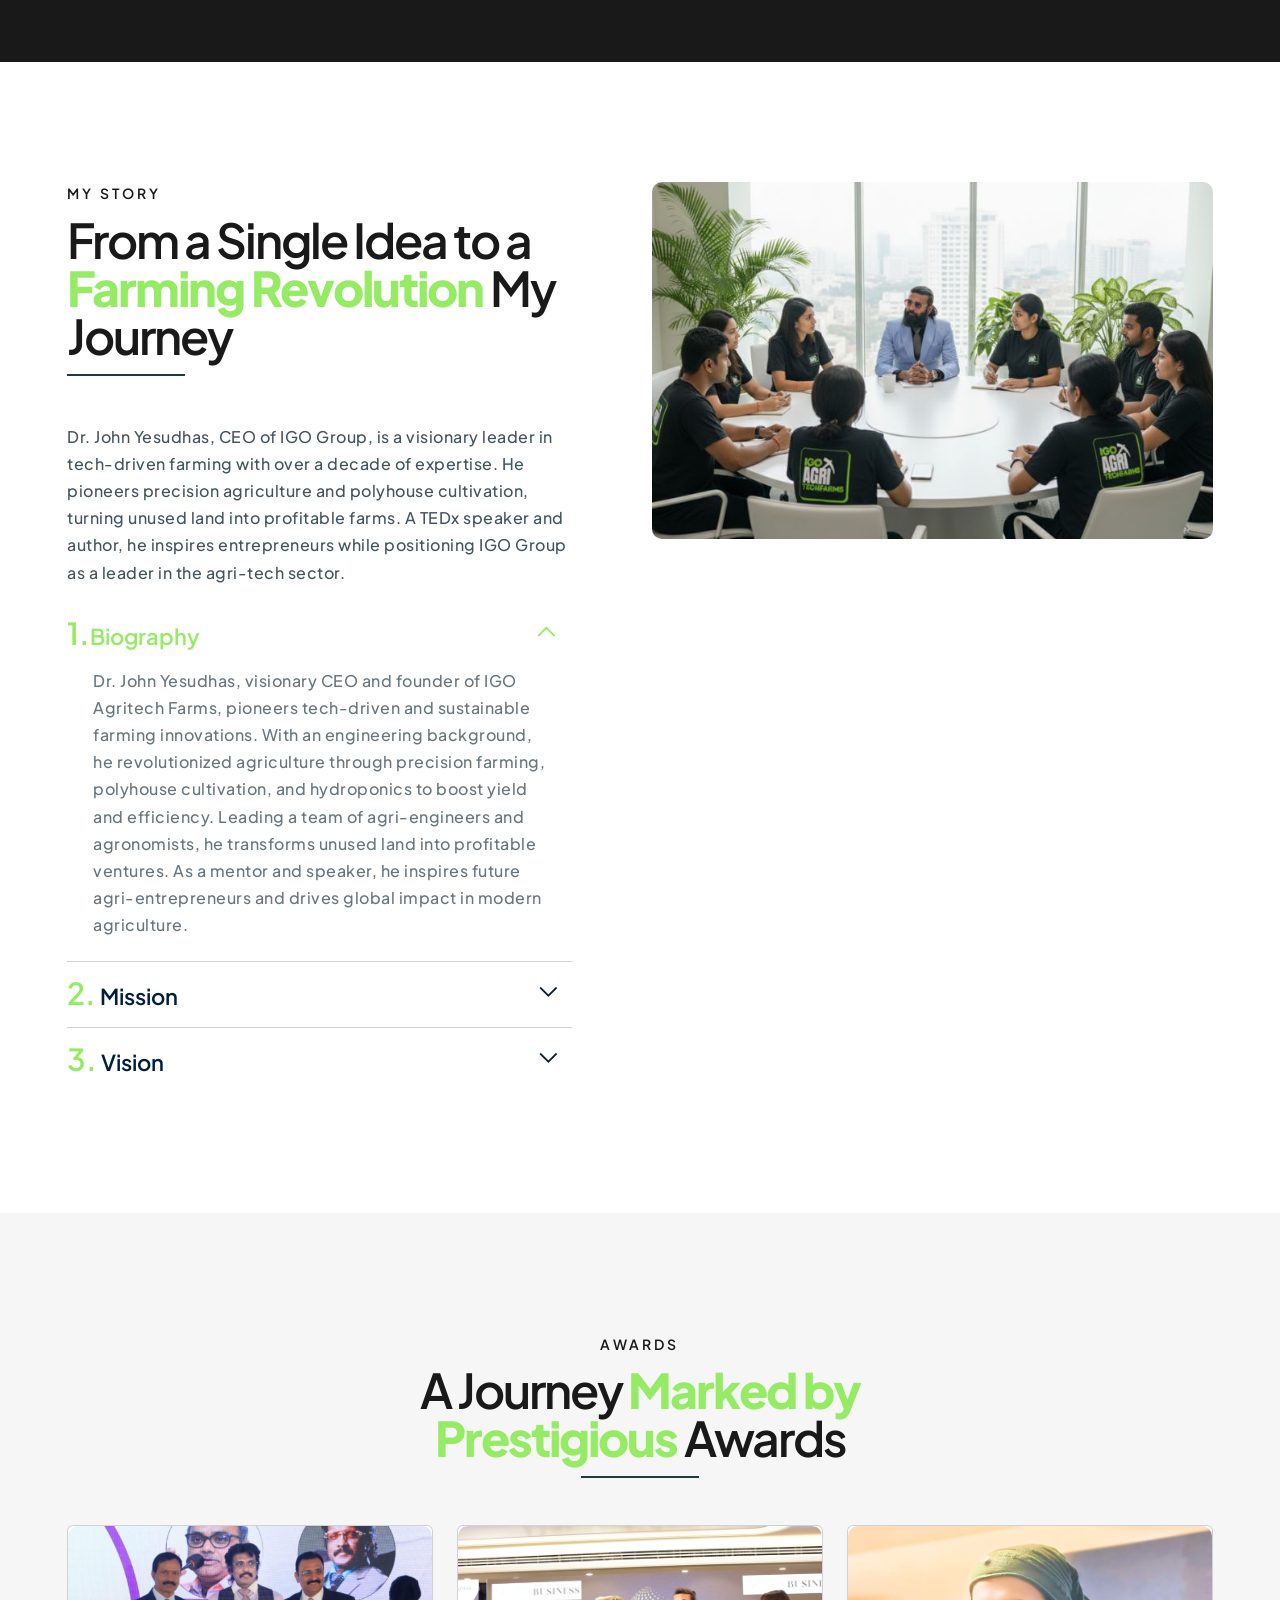
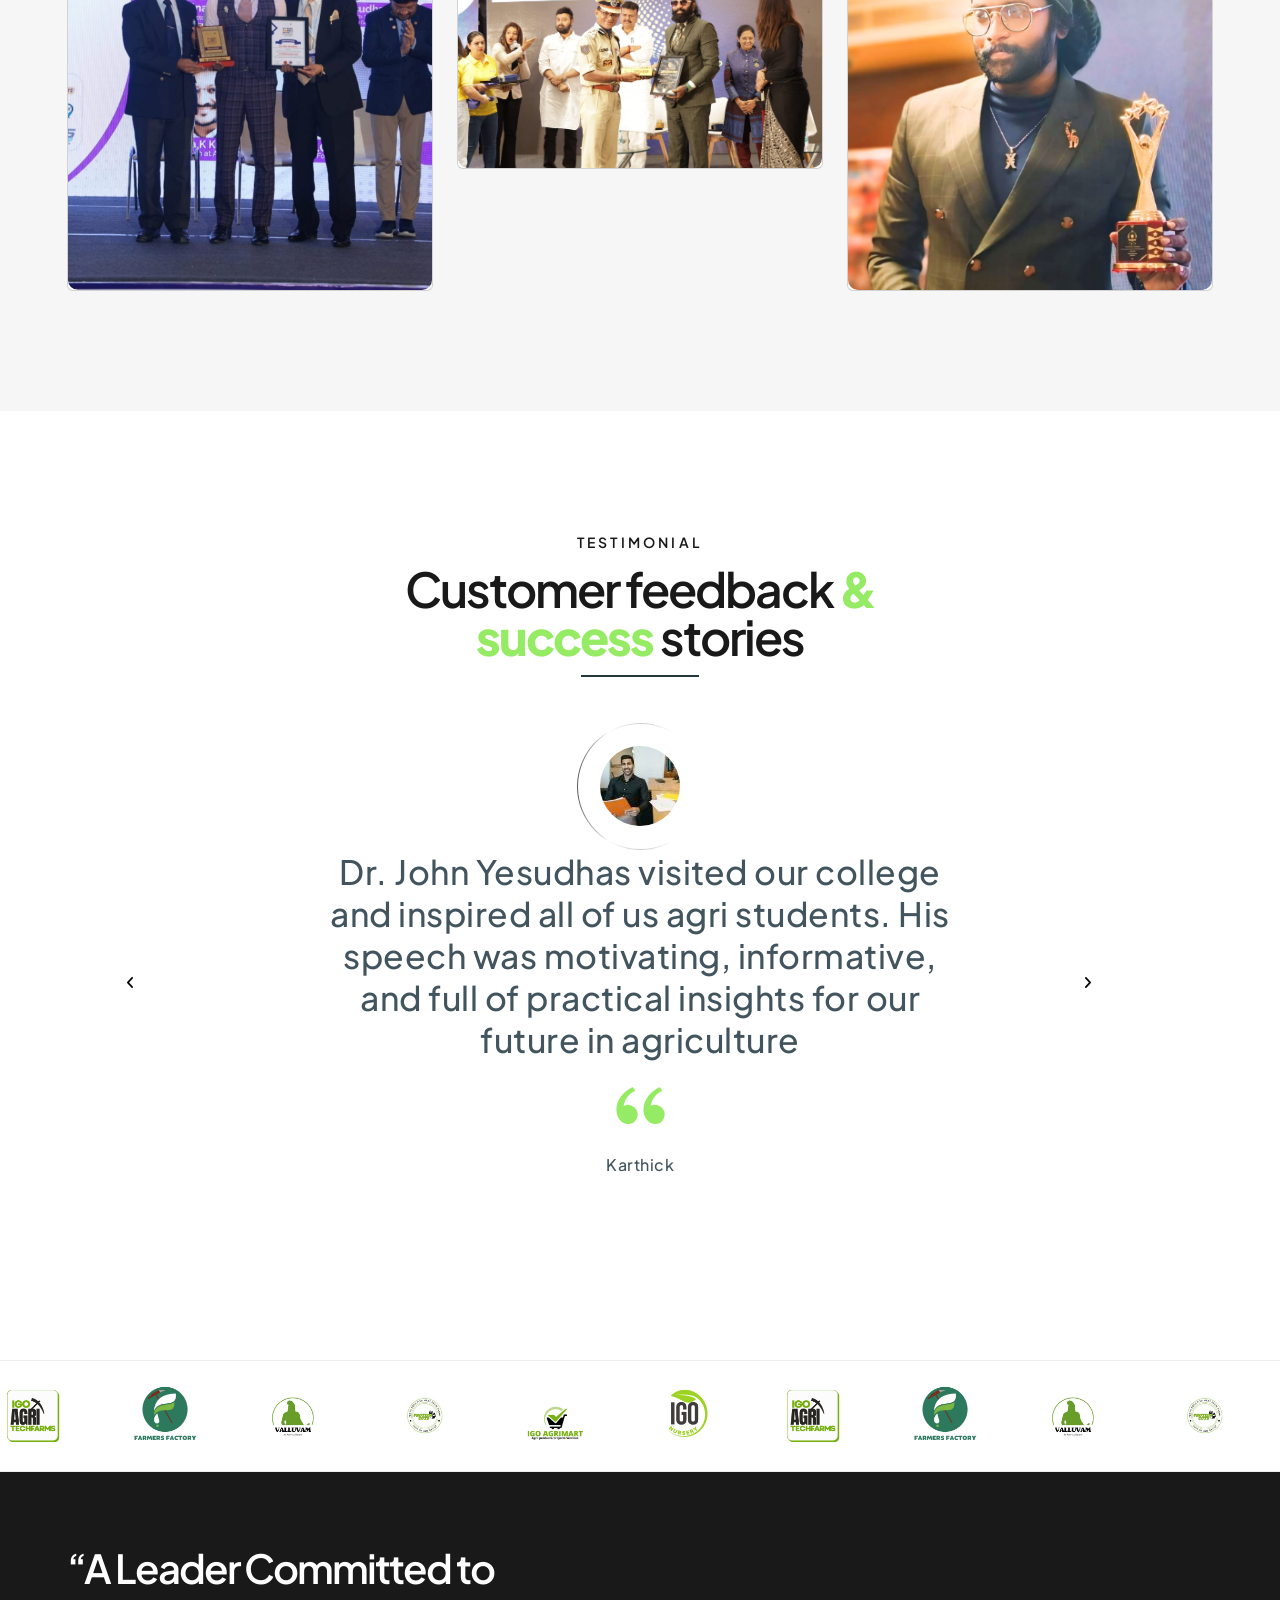
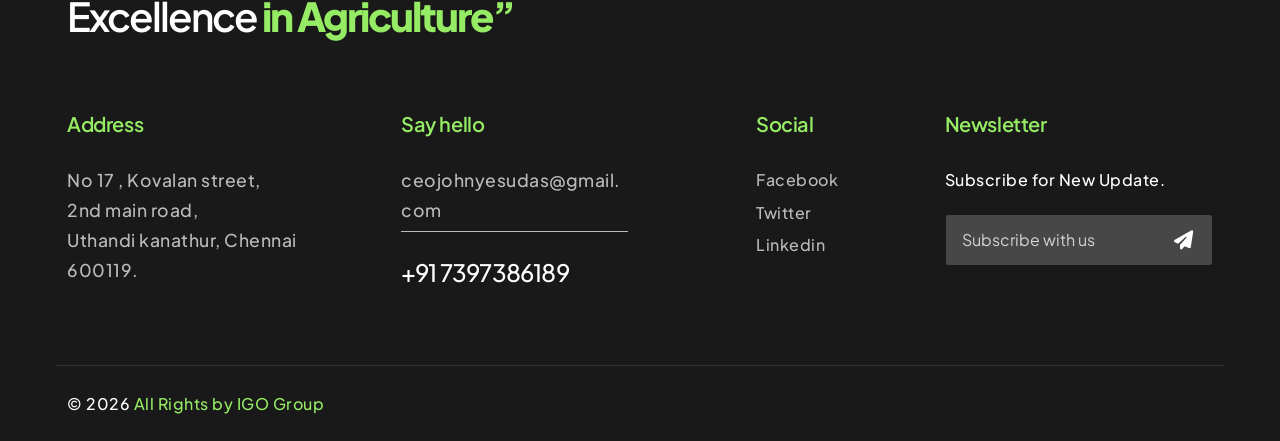
==== commit d3a2fc3e: "Update about.html" ====
--- a/ceoprofile/ceo/about.html
+++ b/ceoprofile/ceo/about.html
@@ -519,7 +519,7 @@
                         <div class="counter-bg">
                             <div class="flex-shrink-0">
                                 <div class="text-primary lh-1 font-weight-500 d-inline-block display-3">
-                                    <div class="odometer font-weight-600" data-count="500">0</div>+
+                                    <div class="odometer font-weight-600" data-count="2000">0</div>+
                                 </div>
                             </div>
                             <div class="flex-grow-1">
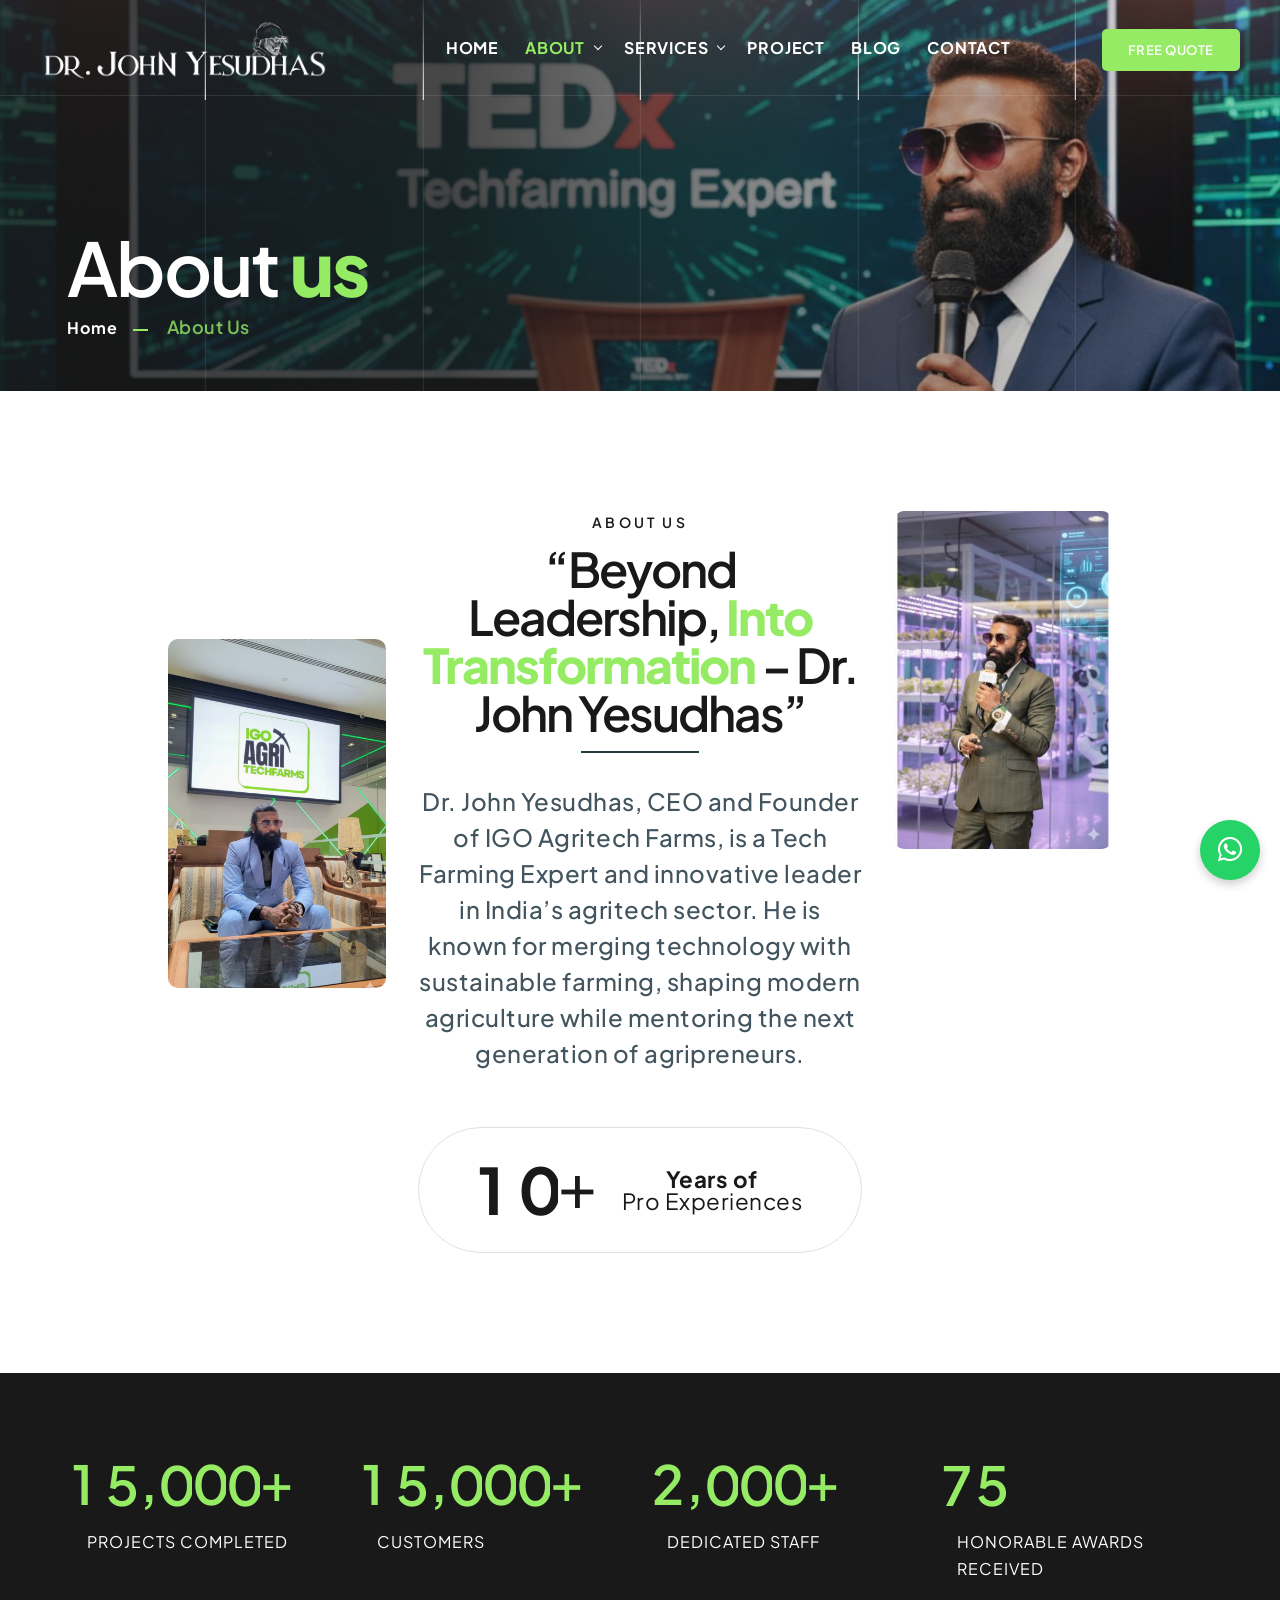
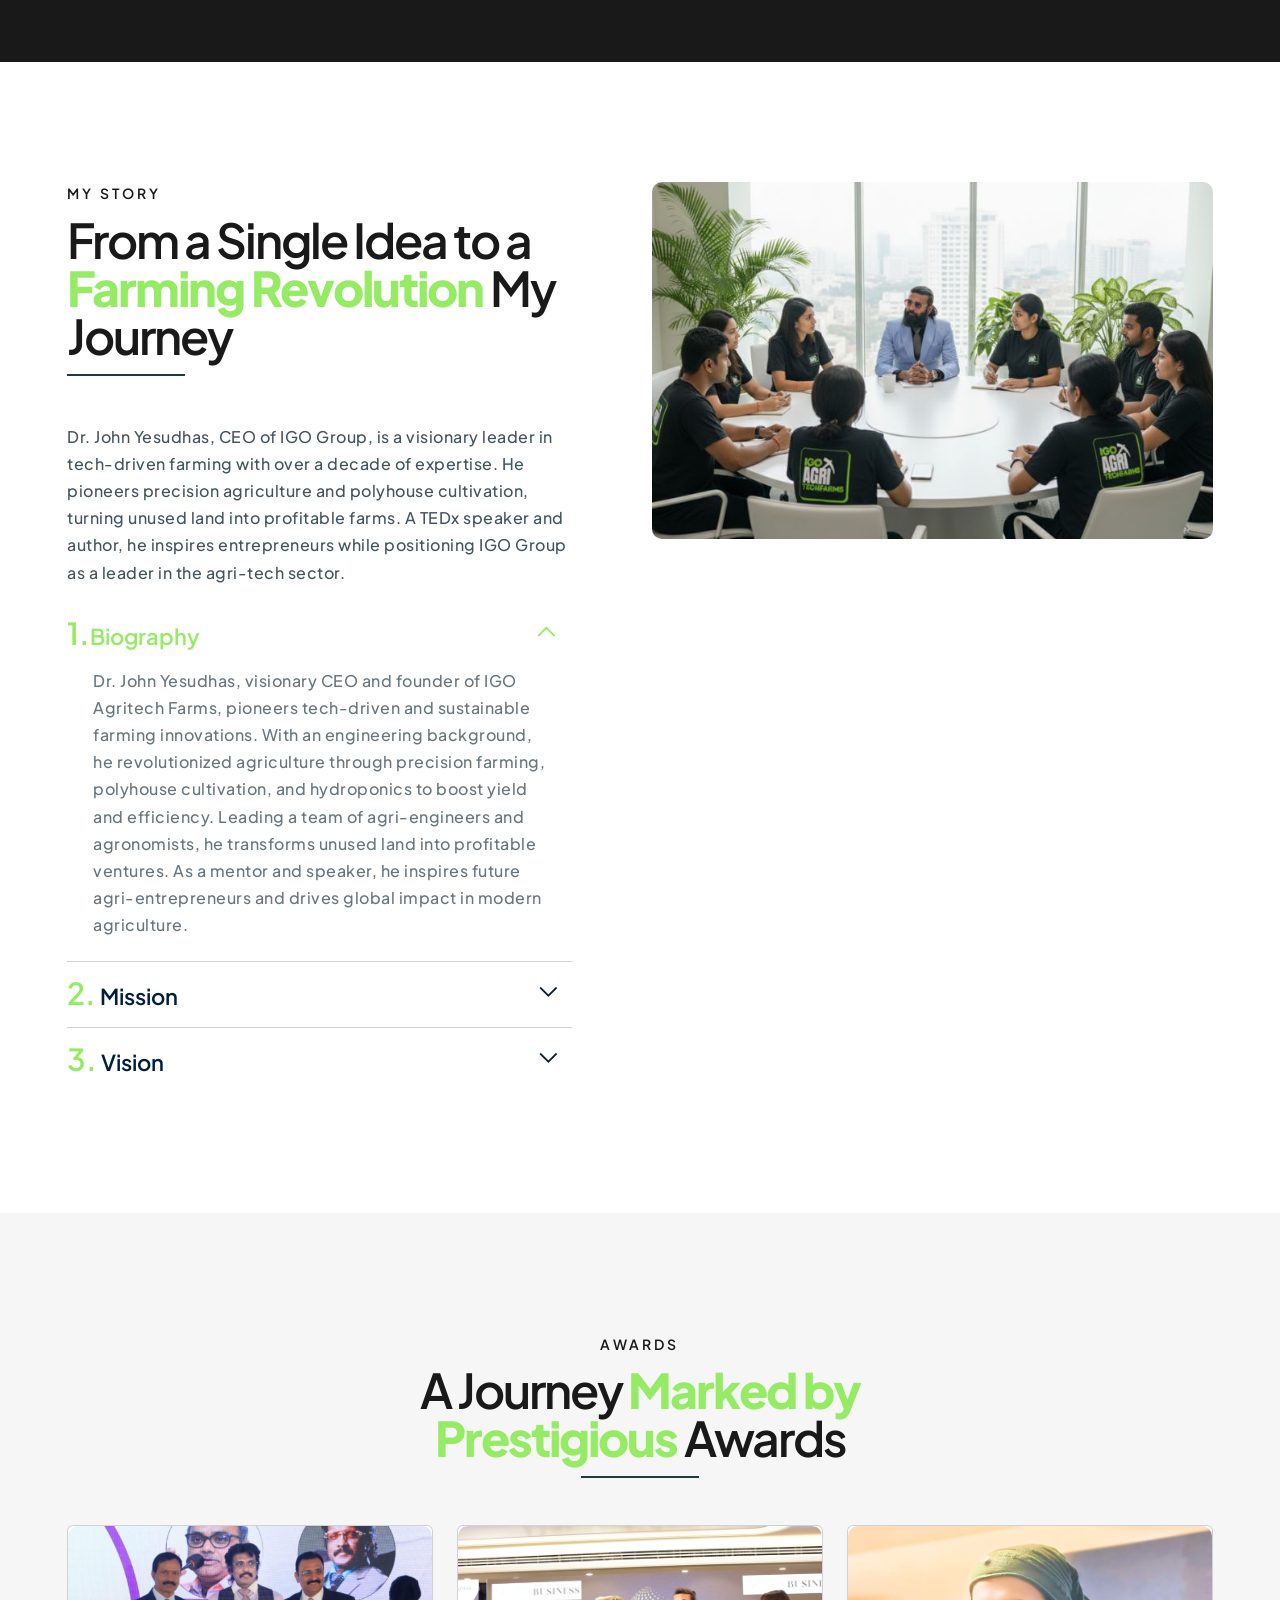
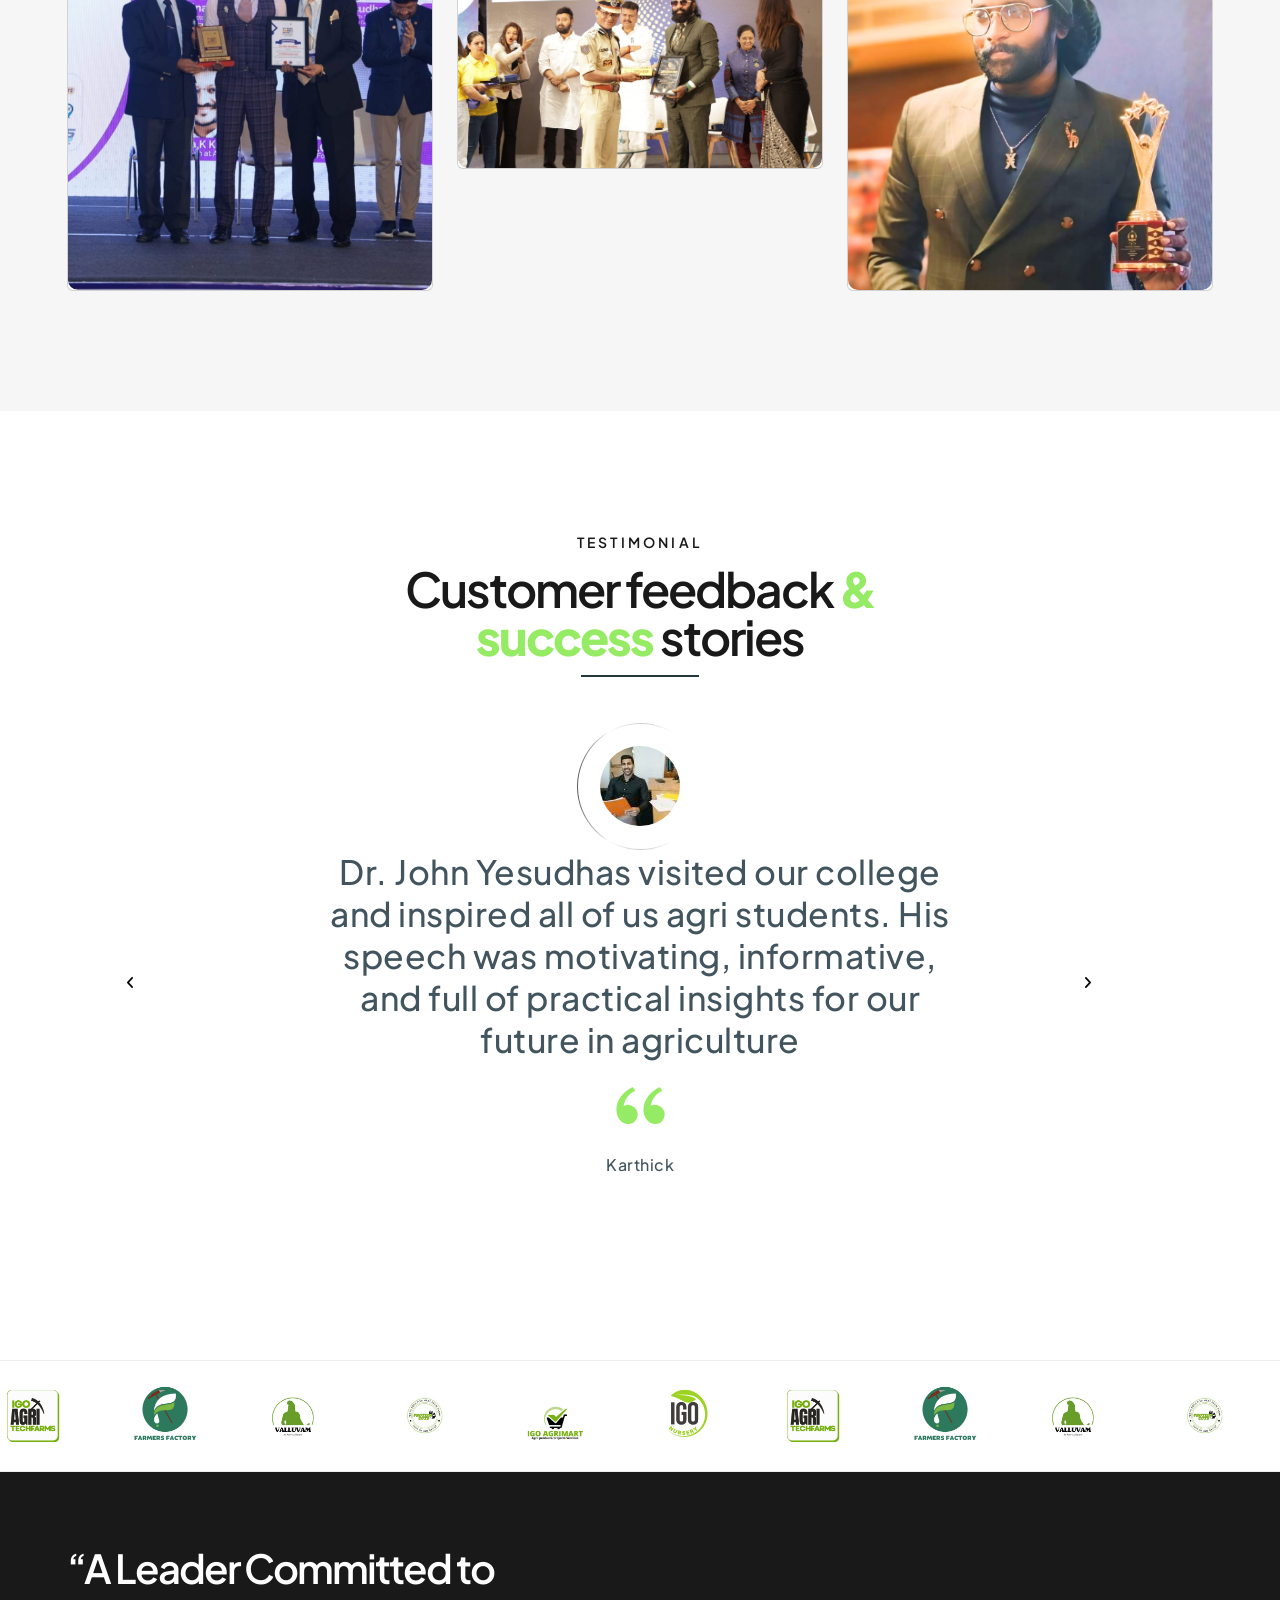
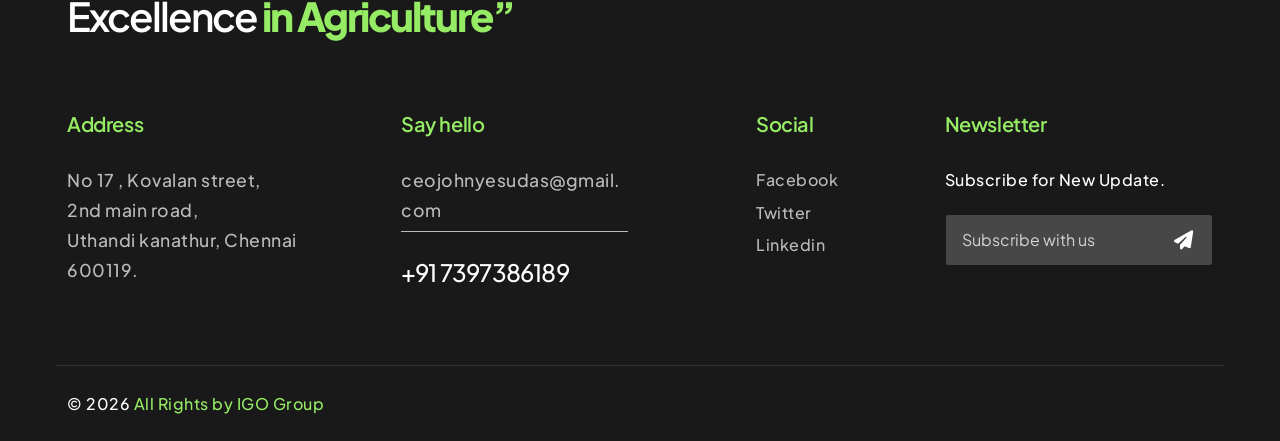
==== commit 16bc5d5d: "Update about.html" ====
--- a/ceoprofile/ceo/about.html
+++ b/ceoprofile/ceo/about.html
@@ -535,7 +535,7 @@
                         <div class="counter-bg">
                             <div class="flex-shrink-0">
                                 <div class="text-primary lh-1 font-weight-500 d-inline-block display-3">
-                                    <div class="odometer font-weight-600" data-count="15">0</div>
+                                    <div class="odometer font-weight-600" data-count="75">0</div>
                                 </div>
                             </div>
                             <div class="flex-grow-1">
